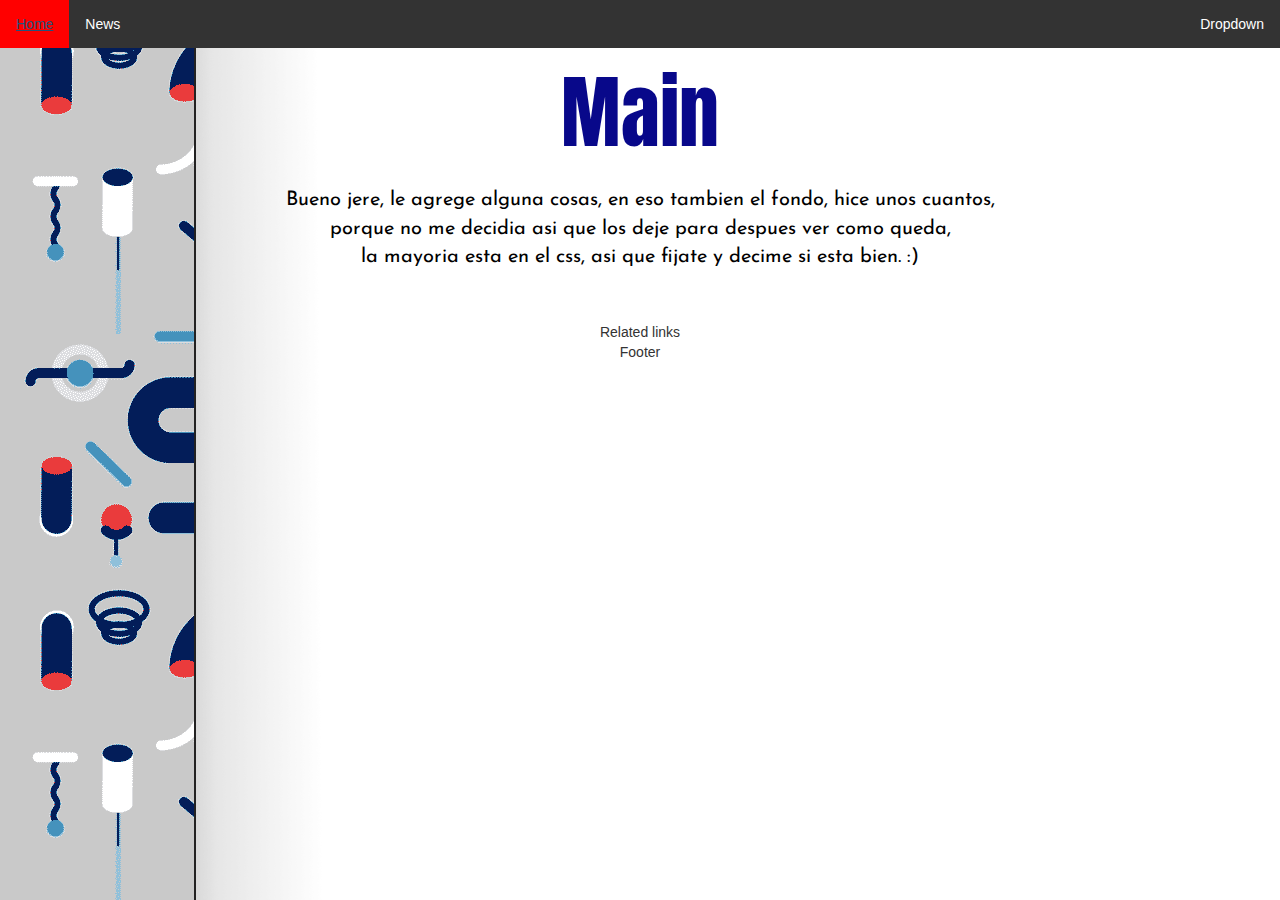
==== index.html @ ead2d5d1 "Add files via upload" ====
<!DOCTYPE html>
	<head>
		<meta charset="UTF-8">
	<!--	<link rel="icon" type="image/png" href="https://andrewlock.net/content/images/2016/10/icon.png">
		Me parece mas lindo poner a tux, pero si queres el planeta np, por algo no lo borre.	-->
		<link rel="icon" type="image/png" href="img/tux.png">
		<link rel="stylesheet" href="https://maxcdn.bootstrapcdn.com/bootstrap/3.3.7/css/bootstrap.min.css">
    <link rel="stylesheet" href="css/style.css">
		<title>	Free Software</title>
	</head>
		<body>
      <header>
        <div class="contenedor">
          <ul>
              <li><a href="#home">Home</a></li>
              <li><a href="#news">News</a></li>
              <li style="float: right;" class="dropdown">
                <a href="javascript:void(0)" class="dropbtn">Dropdown</a>
                <div class="dropdown-content">
                  <a href="#">Link 1</a>
                  <a href="#">Link 2</a>
                  <a href="#">Link 3</a>
                </div>
              </li>
          </ul>
        </div>
      </header>
        <main>
        <h1> Main </h1> <br>
             <p> Bueno jere, le agrege alguna cosas, en eso tambien el fondo,
						  			hice unos cuantos, <br> porque no me decidia asi que los deje para despues ver como queda, <br>
										la mayoria esta en el css, asi que fijate y decime si esta bien. :) </p>
				</main>
				<br> <br>
				<center>
      	<aside>Related links</aside>
				<center>
      	<footer>Footer</footer>
    </body>
</html>
<!-- -->
---- css/style.css ----
@import url("https://fonts.googleapis.com/css?family=Anton");
@import url("https://fonts.googleapis.com/css?family=Josefin+Sans");

ul {
    list-style-type: none;
    margin: 0;
    padding: 0;
    overflow: hidden;
    background-color: #333;
}

li {
    float: left;
}

li a, .dropbtn {
    display: inline-block;
    color: white;
    text-align: center;
    padding: 14px 16px;
    text-decoration: none;
}

li a:hover, .dropdown:hover .dropbtn {
    background-color: red;
}

li.dropdown {
    display: inline-block;
}

.dropdown-content {
    display: none;
    position: absolute;
    background-color: #f9f9f9;
    min-width: 160px;
    box-shadow: 0px 8px 16px 0px rgba(0,0,0,0.2);
    z-index: 1;
}

.dropdown-content a {
    color: black;
    padding: 12px 16px;
    text-decoration: none;
    display: block;
    text-align: left;
}

.dropdown-content {
    right: 0;
}

.dropdown-content a:hover {background-color: #f1f1f1}

.dropdown:hover .dropdown-content {
    display: block;
}

nav {
    position: fixed;
    top: 0;
    left: 0;
    z-index: 100;
}

body {
    /*  border: 4px solid black; */
      background-image:  url("../img/fondos/nose.png"), url("../img/fondos/2.gif");
      background-size: auto;
      background-repeat: repeat;
}

h1 {
  font-family: 'Anton', sans-serif;
  font-size:80px;
  color:#08088A;
  text-align:center;
}

p {
  font-family: 'Josefin Sans', sans-serif;
  font-size:20px;
  color:black;
  text-align:center;
}
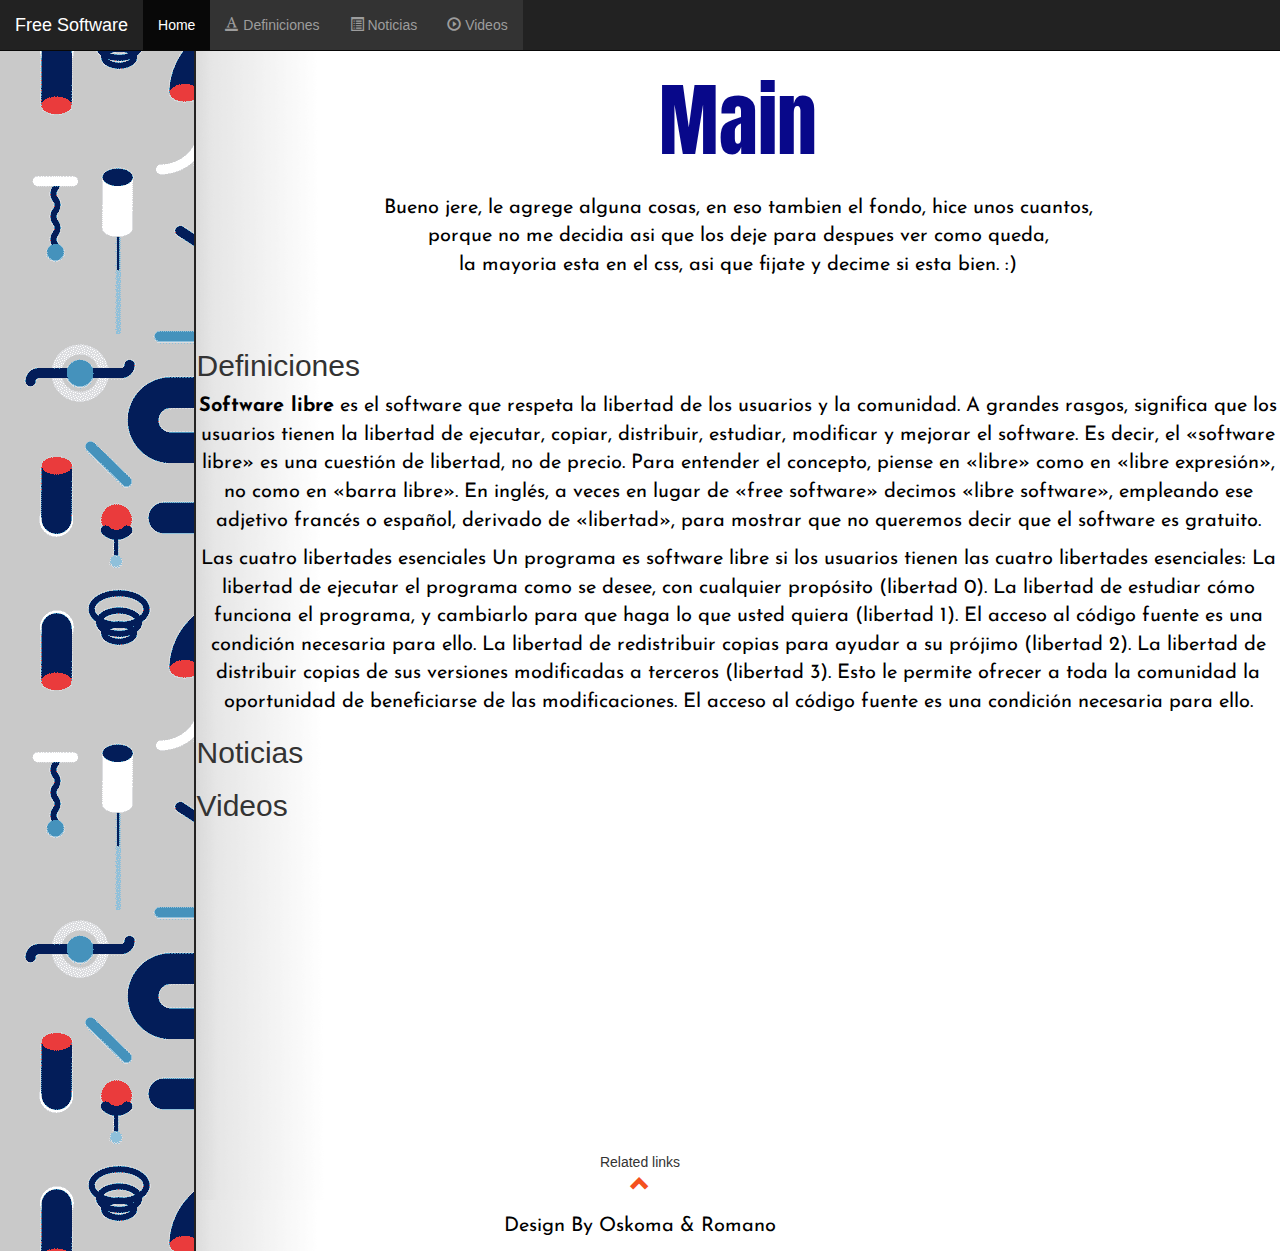
==== commit 78e54bd7: "Navegacion de la pagina,footer, margenes" ====
--- a/index.html
+++ b/index.html
@@ -1,41 +1,63 @@
 <!DOCTYPE html>
 	<head>
 		<meta charset="UTF-8">
-	<!--	<link rel="icon" type="image/png" href="https://andrewlock.net/content/images/2016/10/icon.png">
-		Me parece mas lindo poner a tux, pero si queres el planeta np, por algo no lo borre.	-->
 		<link rel="icon" type="image/png" href="img/tux.png">
 		<link rel="stylesheet" href="https://maxcdn.bootstrapcdn.com/bootstrap/3.3.7/css/bootstrap.min.css">
     <link rel="stylesheet" href="css/style.css">
-		<title>	Free Software</title>
+		<script src="https://ajax.googleapis.com/ajax/libs/jquery/3.3.1/jquery.min.js"></script>
+    <script src="https://maxcdn.bootstrapcdn.com/bootstrap/3.3.7/js/bootstrap.min.js"></script>
+    <title>	Free Software</title>
 	</head>
-		<body>
-      <header>
-        <div class="contenedor">
-          <ul>
-              <li><a href="#home">Home</a></li>
-              <li><a href="#news">News</a></li>
-              <li style="float: right;" class="dropdown">
-                <a href="javascript:void(0)" class="dropbtn">Dropdown</a>
-                <div class="dropdown-content">
-                  <a href="#">Link 1</a>
-                  <a href="#">Link 2</a>
-                  <a href="#">Link 3</a>
-                </div>
-              </li>
-          </ul>
-        </div>
-      </header>
-        <main>
-        <h1> Main </h1> <br>
-             <p> Bueno jere, le agrege alguna cosas, en eso tambien el fondo,
-						  			hice unos cuantos, <br> porque no me decidia asi que los deje para despues ver como queda, <br>
-										la mayoria esta en el css, asi que fijate y decime si esta bien. :) </p>
-				</main>
-				<br> <br>
-				<center>
-      	<aside>Related links</aside>
-				<center>
-      	<footer>Footer</footer>
-    </body>
+        <nav class="navbar navbar-inverse navbar-fixed-top">
+            <div class="container-fluid">
+              <div class="navbar-header">
+                <a class="navbar-brand" href="index.html">Free Software</a>
+              </div>
+              <ul class="nav navbar-nav">
+                <li class="active"><a href="index.html">Home</a></li>
+                <li><a href="#Definiciones"><span class="glyphicon glyphicon-text-color"></span> Definiciones</a></li>
+                <li><a href="#Noticias"><span class="glyphicon glyphicon-list-alt"></span> Noticias</a></li>
+                <li><a href="#Videos"><span class="glyphicon glyphicon-play-circle"></span> Videos</a></li>
+              </ul>
+            </div>
+        </nav>
+        <body data-spy="scroll" data-target=".navbar" data-offset="50">
+            <main class="contenedor">
+            <h1> Main </h1> <br>
+                 <p> Bueno jere, le agrege alguna cosas, en eso tambien el fondo,
+    						  			hice unos cuantos, <br> porque no me decidia asi que los deje para despues ver como queda, <br>
+    										la mayoria esta en el css, asi que fijate y decime si esta bien. :) </p>
+    				</main>
+    				<br> <br>
+            <div id="Definiciones" class="contenedor">
+               <h2> Definiciones </h2>
+               <p><b>Software libre</b> es el software que respeta la libertad de los usuarios y la comunidad. A grandes rasgos, significa que los usuarios tienen la libertad de ejecutar, copiar, distribuir, estudiar, modificar y mejorar el software. Es decir, el «software libre» es una cuestión de libertad, no de precio. Para entender el concepto, piense en «libre» como en «libre expresión», no como en «barra libre». En inglés, a veces en lugar de «free software» decimos «libre software», empleando ese adjetivo francés o español, derivado de «libertad», para mostrar que no queremos decir que el software es gratuito.</p>
+               <p> Las cuatro libertades esenciales
+
+              Un programa es software libre si los usuarios tienen las cuatro libertades esenciales:
+
+                  La libertad de ejecutar el programa como se desee, con cualquier propósito (libertad 0).
+                  La libertad de estudiar cómo funciona el programa, y cambiarlo para que haga lo que usted quiera (libertad 1). El acceso al código fuente es una condición necesaria para ello.
+                  La libertad de redistribuir copias para ayudar a su prójimo (libertad 2).
+                  La libertad de distribuir copias de sus versiones modificadas a terceros (libertad 3). Esto le permite ofrecer a toda la comunidad la oportunidad de beneficiarse de las modificaciones. El acceso al código fuente es una condición necesaria para ello.
+              </p>
+            </div>
+            <div id="Noticias" class="contenedor">
+              <h2>Noticias</h2>
+              <p></p>
+            </div>
+            <div id="Videos" class="contenedor">
+              <h2>Videos</h2>
+               <iframe width="480" height="315" src="https://www.youtube.com/embed/8SdPLG-_wtA?ecver=1" frameborder="0" allow="autoplay; encrypted-media" allowfullscreen></iframe> 
+            </div>
+    				<center>
+          	<aside>Related links</aside>
+    				<center>
+           	<footer class="container-fluid text-center">
+              <a href="index.html" title="To Top">
+                <span class="glyphicon glyphicon-chevron-up"></span>
+              </a>
+              <p>Design By Oskoma & Romano</p>
+            </footer>
+        </body>
 </html>
-<!-- -->
--- a/css/style.css
+++ b/css/style.css
@@ -1,5 +1,20 @@
 @import url("https://fonts.googleapis.com/css?family=Anton");
 @import url("https://fonts.googleapis.com/css?family=Josefin+Sans");
+
+
+footer .glyphicon {
+    font-size: 20px;
+    margin-bottom: 20px;
+    color: #f4511e;
+}
+
+.contenedor {
+  margin-left: 5.2cm; 
+}
+
+main {
+  margin-top: 2cm;
+}
 
 ul {
     list-style-type: none;
@@ -56,13 +71,6 @@
     display: block;
 }
 
-nav {
-    position: fixed;
-    top: 0;
-    left: 0;
-    z-index: 100;
-}
-
 body {
     /*  border: 4px solid black; */
       background-image:  url("../img/fondos/nose.png"), url("../img/fondos/2.gif");
@@ -77,6 +85,8 @@
   text-align:center;
 }
 
+
+
 p {
   font-family: 'Josefin Sans', sans-serif;
   font-size:20px;
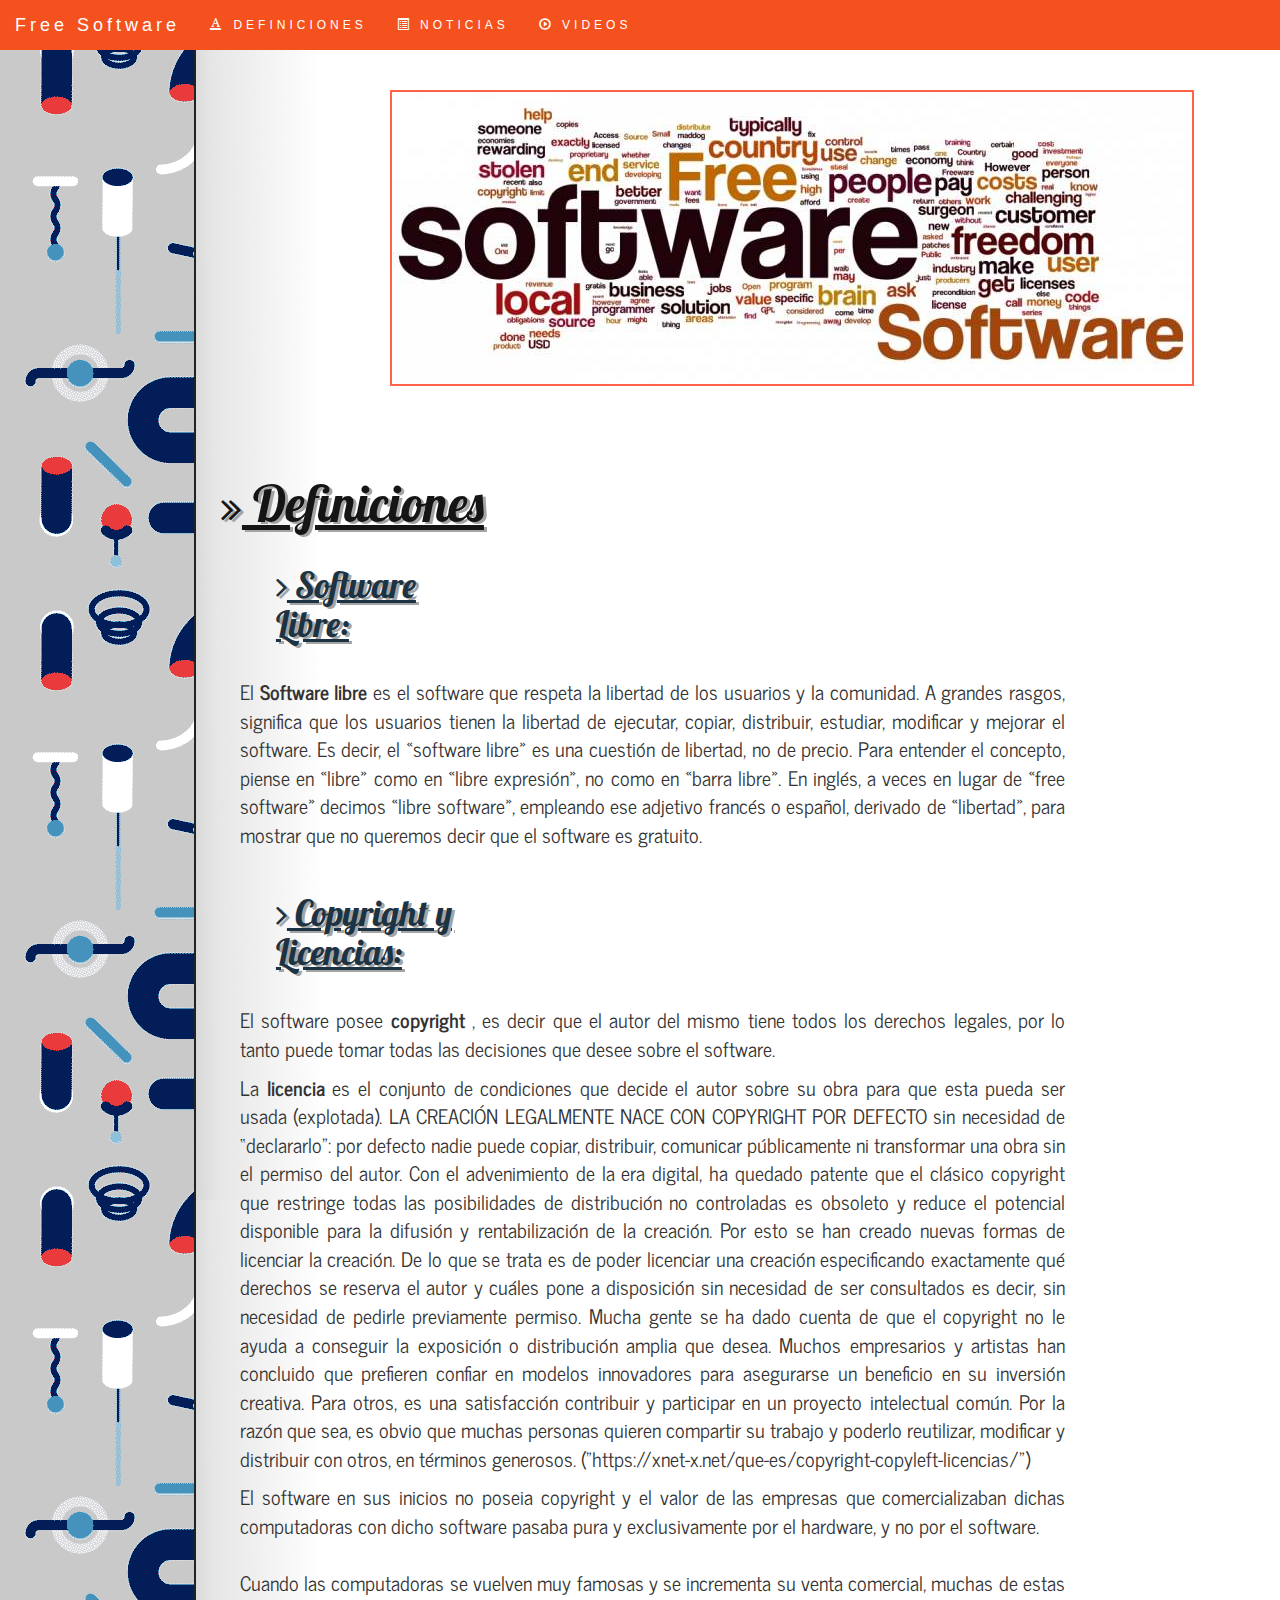
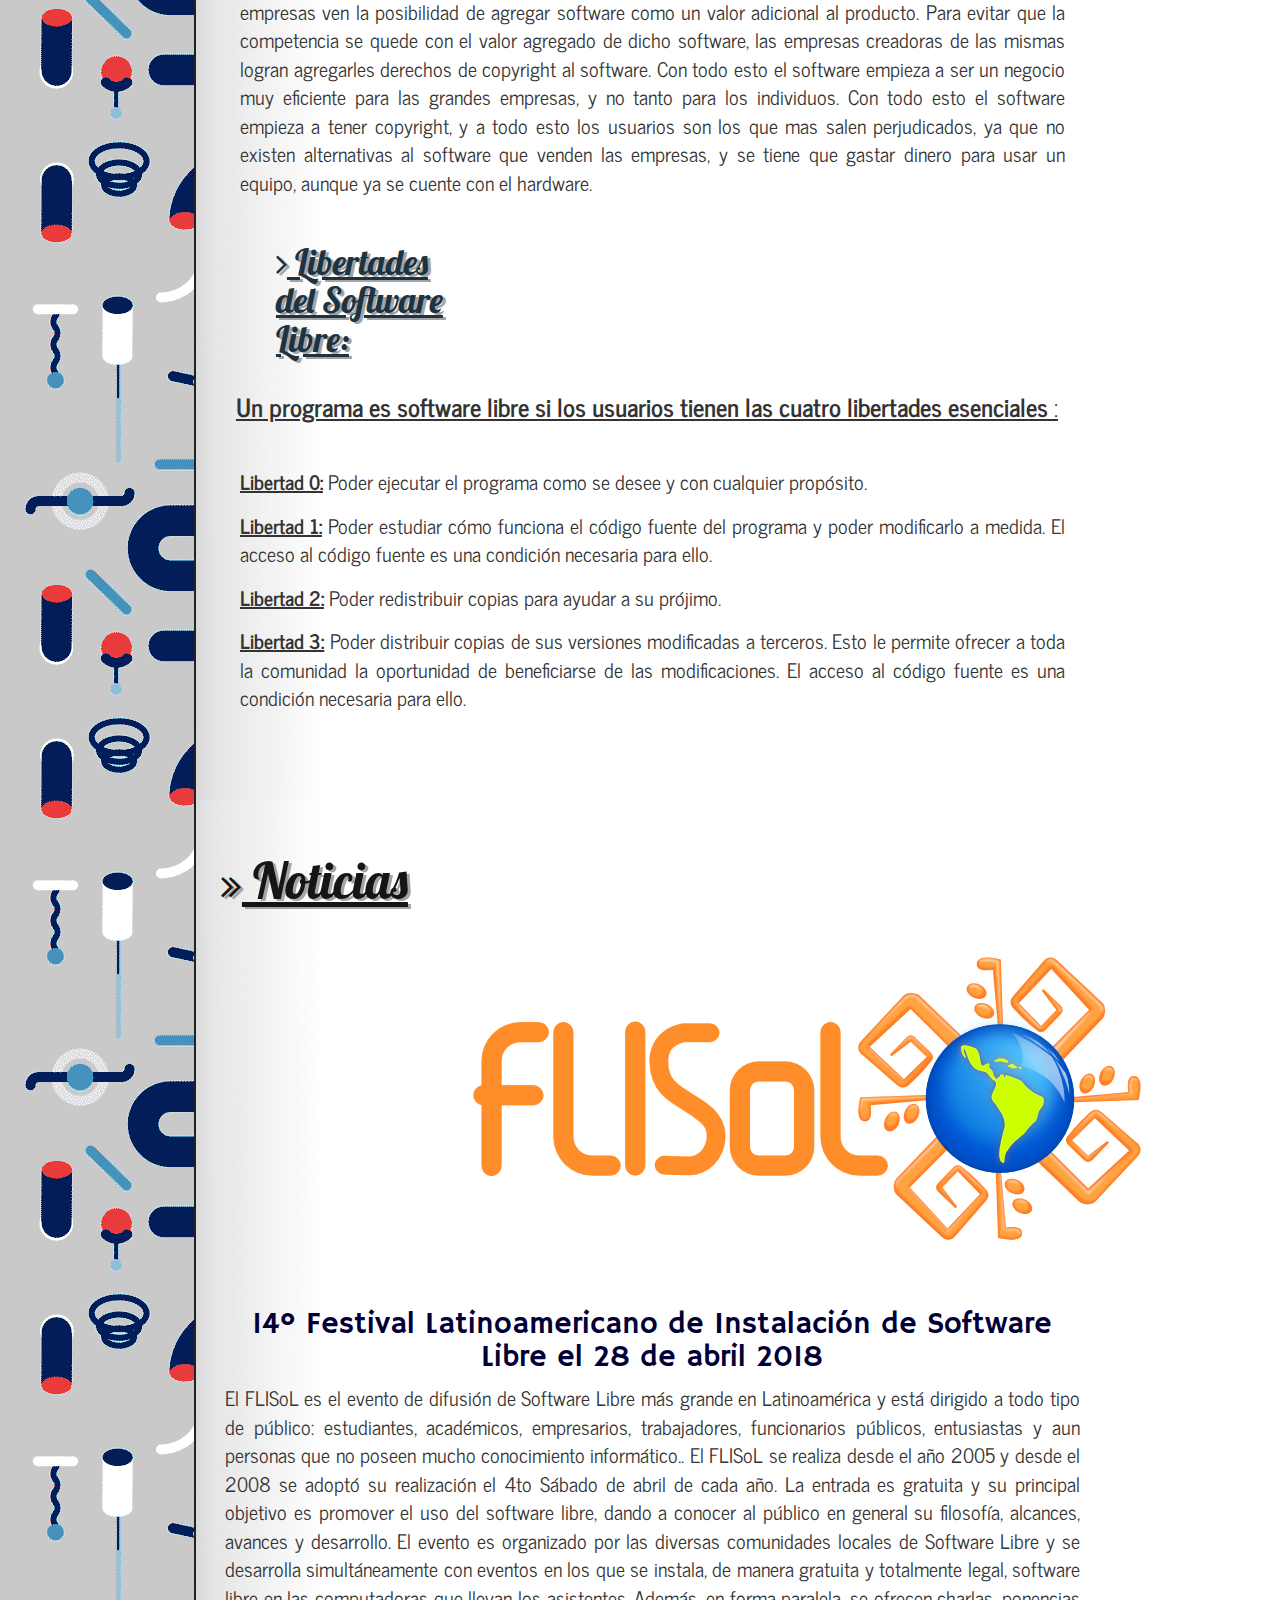
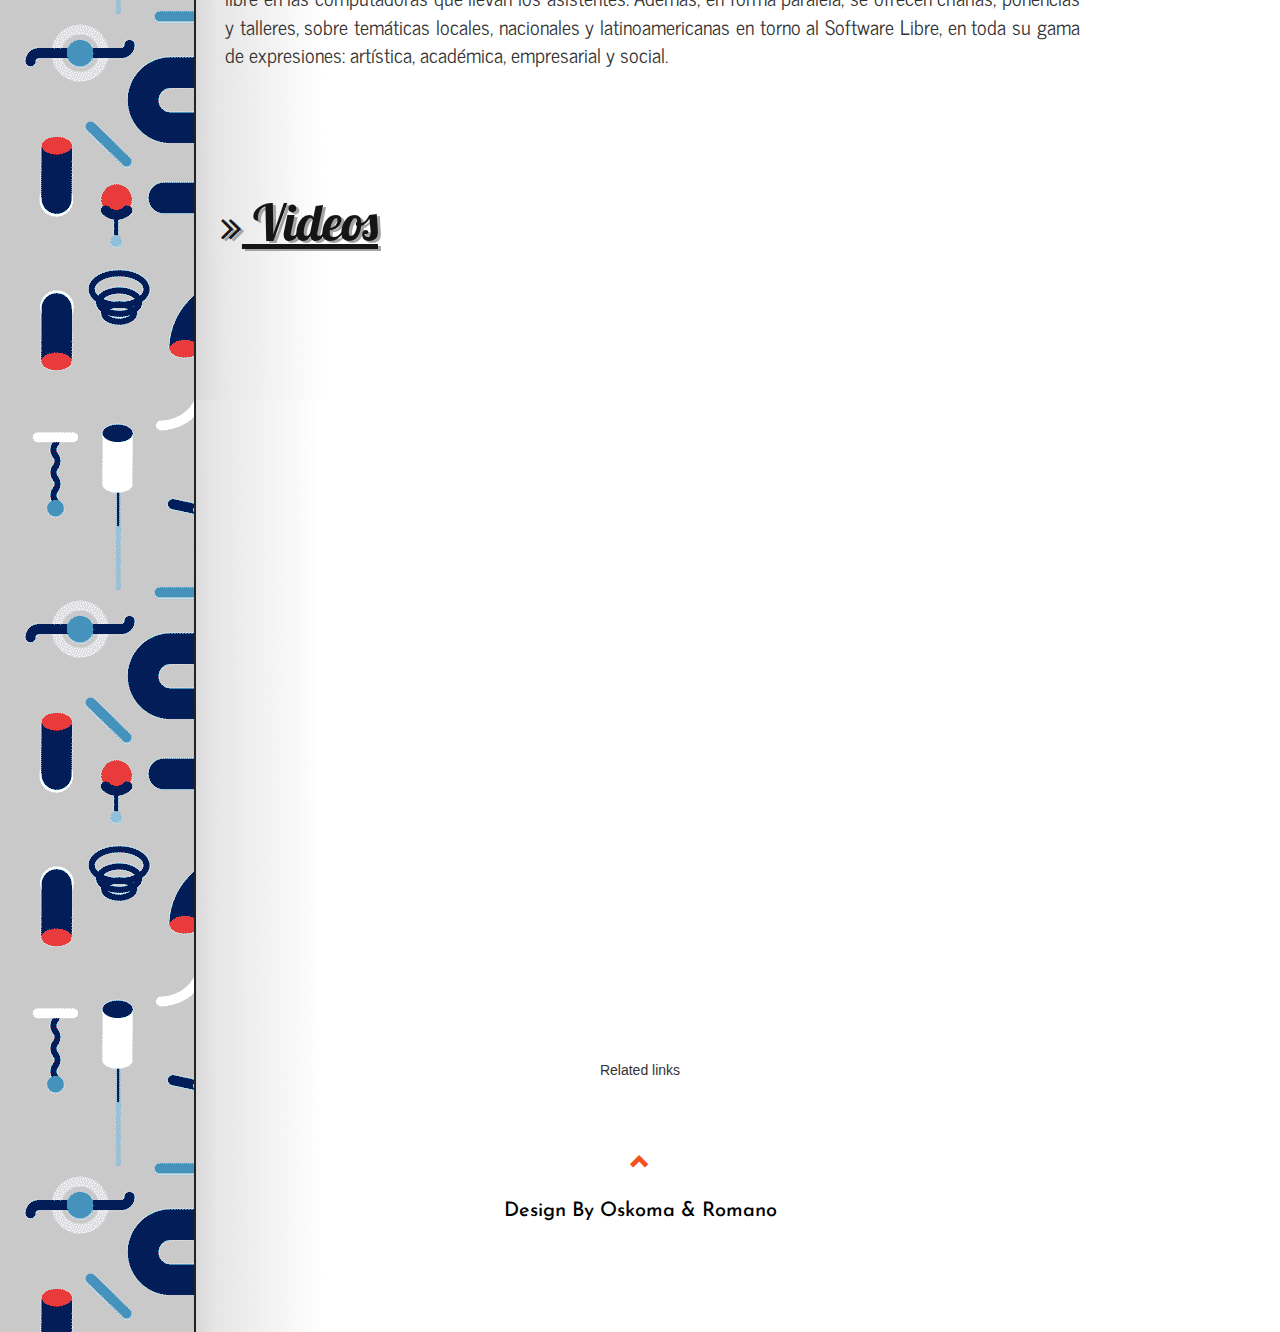
==== commit 934efece: "Add files via upload" ====
--- a/index.html
+++ b/index.html
@@ -1,63 +1,111 @@
 <!DOCTYPE html>
 	<head>
 		<meta charset="UTF-8">
+    <meta name="author" content="Oskoma Belen & Romano Jeremias">
 		<link rel="icon" type="image/png" href="img/tux.png">
 		<link rel="stylesheet" href="https://maxcdn.bootstrapcdn.com/bootstrap/3.3.7/css/bootstrap.min.css">
+		<link rel="stylesheet" href="https://cdnjs.cloudflare.com/ajax/libs/font-awesome/4.7.0/css/font-awesome.min.css">
     <link rel="stylesheet" href="css/style.css">
 		<script src="https://ajax.googleapis.com/ajax/libs/jquery/3.3.1/jquery.min.js"></script>
     <script src="https://maxcdn.bootstrapcdn.com/bootstrap/3.3.7/js/bootstrap.min.js"></script>
     <title>	Free Software</title>
 	</head>
         <nav class="navbar navbar-inverse navbar-fixed-top">
-            <div class="container-fluid">
+            <div>
               <div class="navbar-header">
-                <a class="navbar-brand" href="index.html">Free Software</a>
+                <a class="navbar-brand" href="#home">Free Software</a>
               </div>
               <ul class="nav navbar-nav">
-                <li class="active"><a href="index.html">Home</a></li>
-                <li><a href="#Definiciones"><span class="glyphicon glyphicon-text-color"></span> Definiciones</a></li>
-                <li><a href="#Noticias"><span class="glyphicon glyphicon-list-alt"></span> Noticias</a></li>
-                <li><a href="#Videos"><span class="glyphicon glyphicon-play-circle"></span> Videos</a></li>
+                <li><a href="#Definiciones"><span class="glyphicon glyphicon-text-color"></span> DEFINICIONES</a></li>
+                <li><a href="#Noticias"><span class="glyphicon glyphicon-list-alt"></span> NOTICIAS</a></li>
+                <li><a href="#Videos"><span class="glyphicon glyphicon-play-circle"></span> VIDEOS</a></li>
               </ul>
             </div>
         </nav>
-        <body data-spy="scroll" data-target=".navbar" data-offset="50">
-            <main class="contenedor">
-            <h1> Main </h1> <br>
-                 <p> Bueno jere, le agrege alguna cosas, en eso tambien el fondo,
-    						  			hice unos cuantos, <br> porque no me decidia asi que los deje para despues ver como queda, <br>
-    										la mayoria esta en el css, asi que fijate y decime si esta bien. :) </p>
-    				</main>
+        <body id="home" data-spy="scroll" data-target=".navbar" data-offset="50" class="container-fluid">
+						<br> <br>
+						<img class="contenedor" style="border: 2px solid #ff6347; margin-left: 9cm" src="img/banner.jpg">
     				<br> <br>
-            <div id="Definiciones" class="contenedor">
-               <h2> Definiciones </h2>
-               <p><b>Software libre</b> es el software que respeta la libertad de los usuarios y la comunidad. A grandes rasgos, significa que los usuarios tienen la libertad de ejecutar, copiar, distribuir, estudiar, modificar y mejorar el software. Es decir, el «software libre» es una cuestión de libertad, no de precio. Para entender el concepto, piense en «libre» como en «libre expresión», no como en «barra libre». En inglés, a veces en lugar de «free software» decimos «libre software», empleando ese adjetivo francés o español, derivado de «libertad», para mostrar que no queremos decir que el software es gratuito.</p>
-               <p> Las cuatro libertades esenciales
+            <div id="Definiciones" class="container-fluid contenedor">
+               <h2> <i class="fa fa-angle-double-right" style="font-size:36px"></i> Definiciones  </h2>
+               <div class="panel-body">
+								 <h1> <i class="fa fa-angle-right" style="font-size:32px"> </i> Software Libre: </h1>
+								 <br>
+								 <p> El <b>Software libre</b> es el software que respeta la libertad de los usuarios y la comunidad. A grandes rasgos, significa que los usuarios tienen la libertad de ejecutar, copiar, distribuir, estudiar, modificar y mejorar el software. Es decir, el «software libre» es una cuestión de libertad, no de precio. Para entender el concepto, piense en «libre» como en «libre expresión», no como en «barra libre». En inglés, a veces en lugar de «free software» decimos «libre software», empleando ese adjetivo francés o español, derivado de «libertad», para mostrar que no queremos decir que el software es gratuito.
+								 </p>
+               </div>
+                  <div class="panel-body">
+								 <h1> <i class="fa fa-angle-right" style="font-size:32px"> </i> Copyright y Licencias: </h1>
+										<br>
+										<p>
+											El software posee <b> copyright </b>, es decir que el autor del mismo tiene todos los derechos legales, por lo tanto puede tomar todas las decisiones que desee sobre el software.
+										</p>
+										<p>
+										  La <b>licencia</b> es el conjunto de condiciones que decide el autor sobre su obra para que esta pueda ser usada (explotada).
 
-              Un programa es software libre si los usuarios tienen las cuatro libertades esenciales:
+                      LA CREACIÓN LEGALMENTE NACE CON COPYRIGHT POR DEFECTO sin necesidad de “declararlo”: por defecto nadie puede copiar, distribuir, comunicar públicamente ni transformar una obra sin el permiso del autor.
 
-                  La libertad de ejecutar el programa como se desee, con cualquier propósito (libertad 0).
-                  La libertad de estudiar cómo funciona el programa, y cambiarlo para que haga lo que usted quiera (libertad 1). El acceso al código fuente es una condición necesaria para ello.
-                  La libertad de redistribuir copias para ayudar a su prójimo (libertad 2).
-                  La libertad de distribuir copias de sus versiones modificadas a terceros (libertad 3). Esto le permite ofrecer a toda la comunidad la oportunidad de beneficiarse de las modificaciones. El acceso al código fuente es una condición necesaria para ello.
+                      Con el advenimiento de la era digital, ha quedado patente que el clásico copyright que restringe todas las posibilidades de distribución no controladas es obsoleto y reduce el potencial disponible para la difusión y rentabilización de la creación. Por esto se han creado nuevas formas de licenciar la creación.
+                      De lo que se trata es de poder licenciar una creación especificando exactamente qué derechos se reserva el autor y cuáles pone a disposición sin necesidad de ser consultados es decir, sin necesidad de pedirle previamente permiso.
+
+                      Mucha gente se ha dado cuenta de que el copyright no le ayuda a conseguir la exposición o distribución amplia que desea. Muchos empresarios y artistas han concluido que prefieren confiar en modelos innovadores para asegurarse un beneficio en su inversión creativa.
+
+                      Para otros, es una satisfacción contribuir y participar en un proyecto intelectual común. Por la razón que sea, es obvio que muchas personas quieren compartir su trabajo y poderlo reutilizar, modificar y distribuir con otros, en términos generosos. ("https://xnet-x.net/que-es/copyright-copyleft-licencias/")
+										</p>
+										<p>
+											El software en sus inicios no poseia copyright y el valor de las empresas que comercializaban dichas computadoras con dicho software pasaba pura y exclusivamente por el hardware, y no por el software.
+										<br> <br>
+											Cuando las computadoras se vuelven muy famosas y se incrementa su venta comercial, muchas de estas empresas ven la posibilidad de agregar software como un valor adicional al producto.
+											Para evitar que la competencia se quede con el valor agregado de dicho software, las empresas creadoras de las mismas logran agregarles derechos de copyright al software.
+											Con todo esto el software empieza a ser un negocio muy eficiente para las grandes empresas, y no tanto para los individuos.
+											Con todo esto el software empieza a tener copyright, y a todo esto los usuarios son los que mas salen perjudicados, ya que no existen alternativas al software que venden las empresas, y se tiene que gastar dinero para usar un equipo, aunque ya se cuente con el hardware.
+										</p>
+											</div>
+									<div class="panel-body">
+										<h1> <i class="fa fa-angle-right" style="font-size:32px"> </i> Libertades del Software Libre: </h1>
+	 								 <br>
+											 <h5>
+												 <u> <b> Un programa es software libre si los usuarios tienen las cuatro libertades esenciales</b> :</u> <br><br>
+											 </h5>
+											<ul>
+											  <li><p> <b> <u> Libertad 0:</u></b> Poder ejecutar el programa como se desee y con cualquier propósito. </p> </li>
+											  <li><p> <b> <u> Libertad 1:</u></b> Poder estudiar cómo funciona el código fuente del programa y poder modificarlo a medida. El acceso al código fuente es una condición necesaria para ello. </p> </li>
+											  <li><p> <b> <u> Libertad 2:</u></b> Poder redistribuir copias para ayudar a su prójimo. </p> </li>
+											  <li><p> <b> <u> Libertad 3:</u></b> Poder distribuir copias de sus versiones modificadas a terceros. Esto le permite ofrecer a toda la comunidad la oportunidad de beneficiarse de las modificaciones. El acceso al código fuente es una condición necesaria para ello. </p> </li>
+										 </ul>
+									</div>
+											</div>
+
+            <div id="Noticias" class="container-fluid contenedor">
+              <h2> <i class="fa fa-angle-double-right" style="font-size:36px"> </i> Noticias</h2>
+                <img  style= "margin-left: 5cm" src="img/flisol.jpg">
+								<br> <br>
+                <h3>14º Festival Latinoamericano de Instalación de Software Libre el 28 de abril 2018</h3>
+								<p>
+                El FLISoL es el evento de difusión de Software Libre más grande en Latinoamérica y está dirigido a todo tipo de público: estudiantes, académicos, empresarios, trabajadores, funcionarios públicos, entusiastas y aun personas que no poseen mucho conocimiento informático..
+
+                El FLISoL se realiza desde el año 2005 y desde el 2008 se adoptó su realización el 4to Sábado de abril de cada año. La entrada es gratuita y su principal objetivo es promover el uso del software libre, dando a conocer al público en general su filosofía, alcances, avances y desarrollo.
+
+                El evento es organizado por las diversas comunidades locales de Software Libre y se desarrolla simultáneamente con eventos en los que se instala, de manera gratuita y totalmente legal, software libre en las computadoras que llevan los asistentes. Además, en forma paralela, se ofrecen charlas, ponencias y talleres, sobre temáticas locales, nacionales y latinoamericanas en torno al Software Libre, en toda su gama de expresiones: artística, académica, empresarial y social.
+
               </p>
             </div>
-            <div id="Noticias" class="contenedor">
-              <h2>Noticias</h2>
-              <p></p>
+            <div id="Videos" class="contenedor container-fluid">
+              <h2> <i class="fa fa-angle-double-right" style="font-size:36px"> </i> Videos</h2>
+							<br> <br>
+               <iframe  class="video" src="http://www.youtube.com/embed/hw1rp1Ye2-4?ecver=1" frameborder="0" allow="autoplay; encrypted-media" allowfullscreen></iframe>
+               <iframe class="video" src="https://www.youtube.com/embed/8SdPLG-_wtA?ecver=1" frameborder="0" allow="autoplay; encrypted-media" allowfullscreen></iframe>
             </div>
-            <div id="Videos" class="contenedor">
-              <h2>Videos</h2>
-               <iframe width="480" height="315" src="https://www.youtube.com/embed/8SdPLG-_wtA?ecver=1" frameborder="0" allow="autoplay; encrypted-media" allowfullscreen></iframe> 
-            </div>
+            <br>
     				<center>
           	<aside>Related links</aside>
     				<center>
+            <br>
            	<footer class="container-fluid text-center">
               <a href="index.html" title="To Top">
                 <span class="glyphicon glyphicon-chevron-up"></span>
               </a>
-              <p>Design By Oskoma & Romano</p>
+              <h4>Design By Oskoma & Romano</h4>
             </footer>
         </body>
 </html>
--- a/css/style.css
+++ b/css/style.css
@@ -1,6 +1,8 @@
 @import url("https://fonts.googleapis.com/css?family=Anton");
 @import url("https://fonts.googleapis.com/css?family=Josefin+Sans");
-
+@import url("https://fonts.googleapis.com/css?family=Lobster");
+@import url("https://fonts.googleapis.com/css?family=News+Cycle");
+@import url("https://fonts.googleapis.com/css?family=Hammersmith+One");
 
 footer .glyphicon {
     font-size: 20px;
@@ -8,8 +10,23 @@
     color: #f4511e;
 }
 
+
+.video {
+    border: 10px solid transparent;
+    margin-bottom: 25px;
+    opacity: 0.7;
+    border-radius: 10%;
+    width: 480px;
+    height: 315px;
+
+}
+
 .contenedor {
-  margin-left: 5.2cm; 
+  margin-left: 3.2cm;
+}
+
+.container-fluid{
+  padding: 50px;
 }
 
 main {
@@ -21,55 +38,12 @@
     margin: 0;
     padding: 0;
     overflow: hidden;
-    background-color: #333;
 }
 
 li {
     float: left;
 }
 
-li a, .dropbtn {
-    display: inline-block;
-    color: white;
-    text-align: center;
-    padding: 14px 16px;
-    text-decoration: none;
-}
-
-li a:hover, .dropdown:hover .dropbtn {
-    background-color: red;
-}
-
-li.dropdown {
-    display: inline-block;
-}
-
-.dropdown-content {
-    display: none;
-    position: absolute;
-    background-color: #f9f9f9;
-    min-width: 160px;
-    box-shadow: 0px 8px 16px 0px rgba(0,0,0,0.2);
-    z-index: 1;
-}
-
-.dropdown-content a {
-    color: black;
-    padding: 12px 16px;
-    text-decoration: none;
-    display: block;
-    text-align: left;
-}
-
-.dropdown-content {
-    right: 0;
-}
-
-.dropdown-content a:hover {background-color: #f1f1f1}
-
-.dropdown:hover .dropdown-content {
-    display: block;
-}
 
 body {
     /*  border: 4px solid black; */
@@ -79,17 +53,118 @@
 }
 
 h1 {
-  font-family: 'Anton', sans-serif;
-  font-size:80px;
-  color:#08088A;
-  text-align:center;
+  font-family: 'Lobster', cursive;
+  font-size:35px;
+  color:rgb(28, 51, 68);
+  margin-top: 10px;
+  margin-bottom: 5px;
+  margin-right: 700px;
+  margin-left: 40px;
+  text-align: left;
+  text-decoration: underline;
+  text-shadow: 3px 2px #A4A4A4;
+}
+
+h2 {
+  font-family: 'Lobster', cursive;
+  font-size:50px;
+  color:#151515;
+  text-align:left;
+  text-decoration: underline;
+  text-shadow: 3px 2px #A4A4A4;
+}
+
+h3 {
+  font-family: 'Hammersmith One', sans-serif;
+  color: rgb(0, 0, 55);
+  font-size:30px;
+  margin-top: 10px;
+  margin-bottom: 5px;
+  margin-right: 100px;
+  margin-left: 4px;
+  text-align: center;
+
 }
 
 
-
-p {
+h4 {
   font-family: 'Josefin Sans', sans-serif;
   font-size:20px;
   color:black;
   text-align:center;
 }
+
+h5 {
+  font-family: 'News Cycle', sans-serif;
+  font-size:25px;
+  text-align:left;
+
+}
+
+
+p {
+  font-family: 'News Cycle', sans-serif;
+  font-size:20px;
+  margin-top: 10px;
+  margin-bottom: 5px;
+  margin-right: 100px;
+  margin-left: 4px;
+  text-align:justify;
+}
+
+
+.navbar {
+    margin-bottom: 0;
+    background-color: #f4511e;
+    z-index: 9999;
+    border: 0;
+    font-size: 12px !important;
+    line-height: 1.42857143 !important;
+    letter-spacing: 4px;
+    border-radius: 0;
+}
+
+.navbar li a, .navbar .navbar-brand {
+    color: #fff !important;
+}
+
+.navbar-nav li a:hover, .navbar-nav li.active a {
+    color: #f4511e !important;
+    background-color: #fff !important;
+}
+
+.navbar-default .navbar-toggle {
+    border-color: transparent;
+    color: #fff !important;
+}
+
+.center {
+    margin: auto;
+    width: 40%;
+    padding: 15px;
+}
+
+/*
+
+    .sidenav {
+      background-color: #f1f1f1;
+      height: 100%;
+    }
+
+
+    footer {
+      background-color: #555;
+      color: white;
+      padding: 5px;
+    }
+
+
+    @media screen and (max-width: 767px) {
+      .sidenav {
+        height: auto;
+        padding: 15px;
+      }
+      .row.content {height: auto;}
+    }
+
+*/
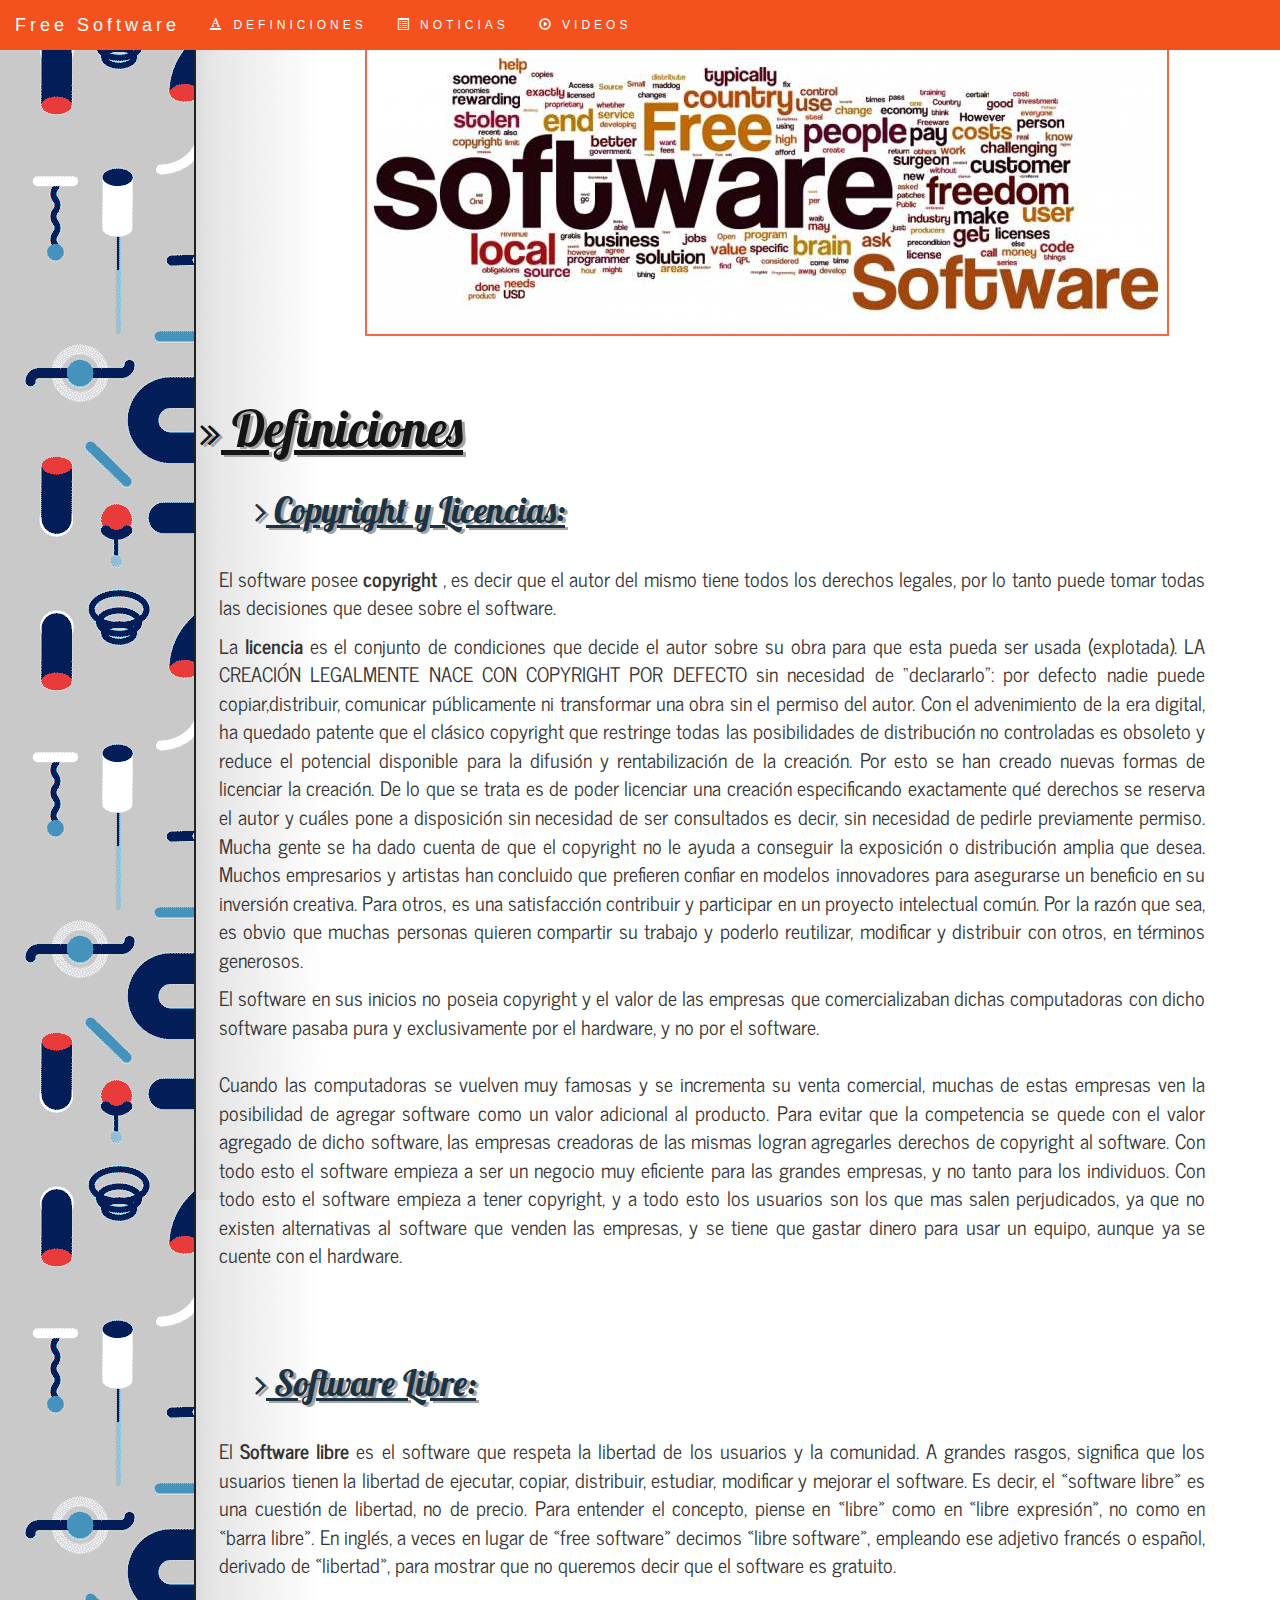
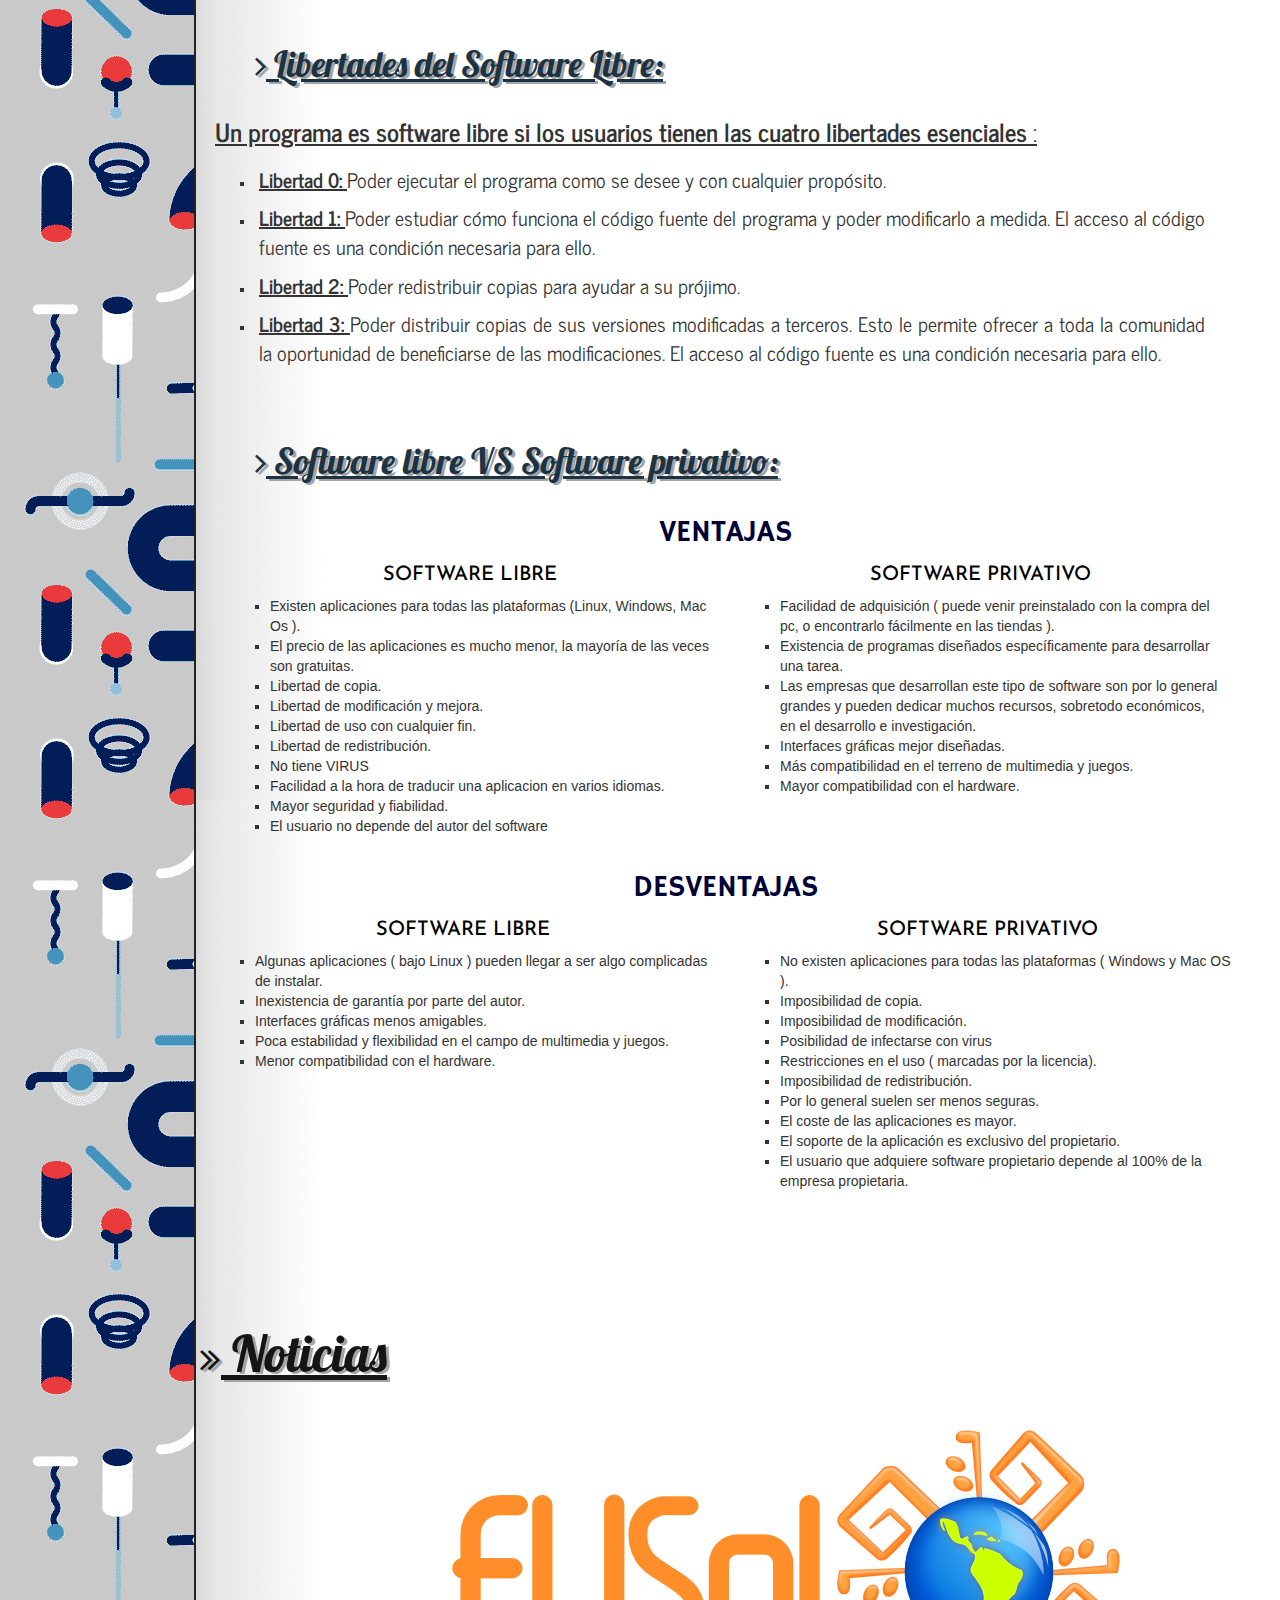
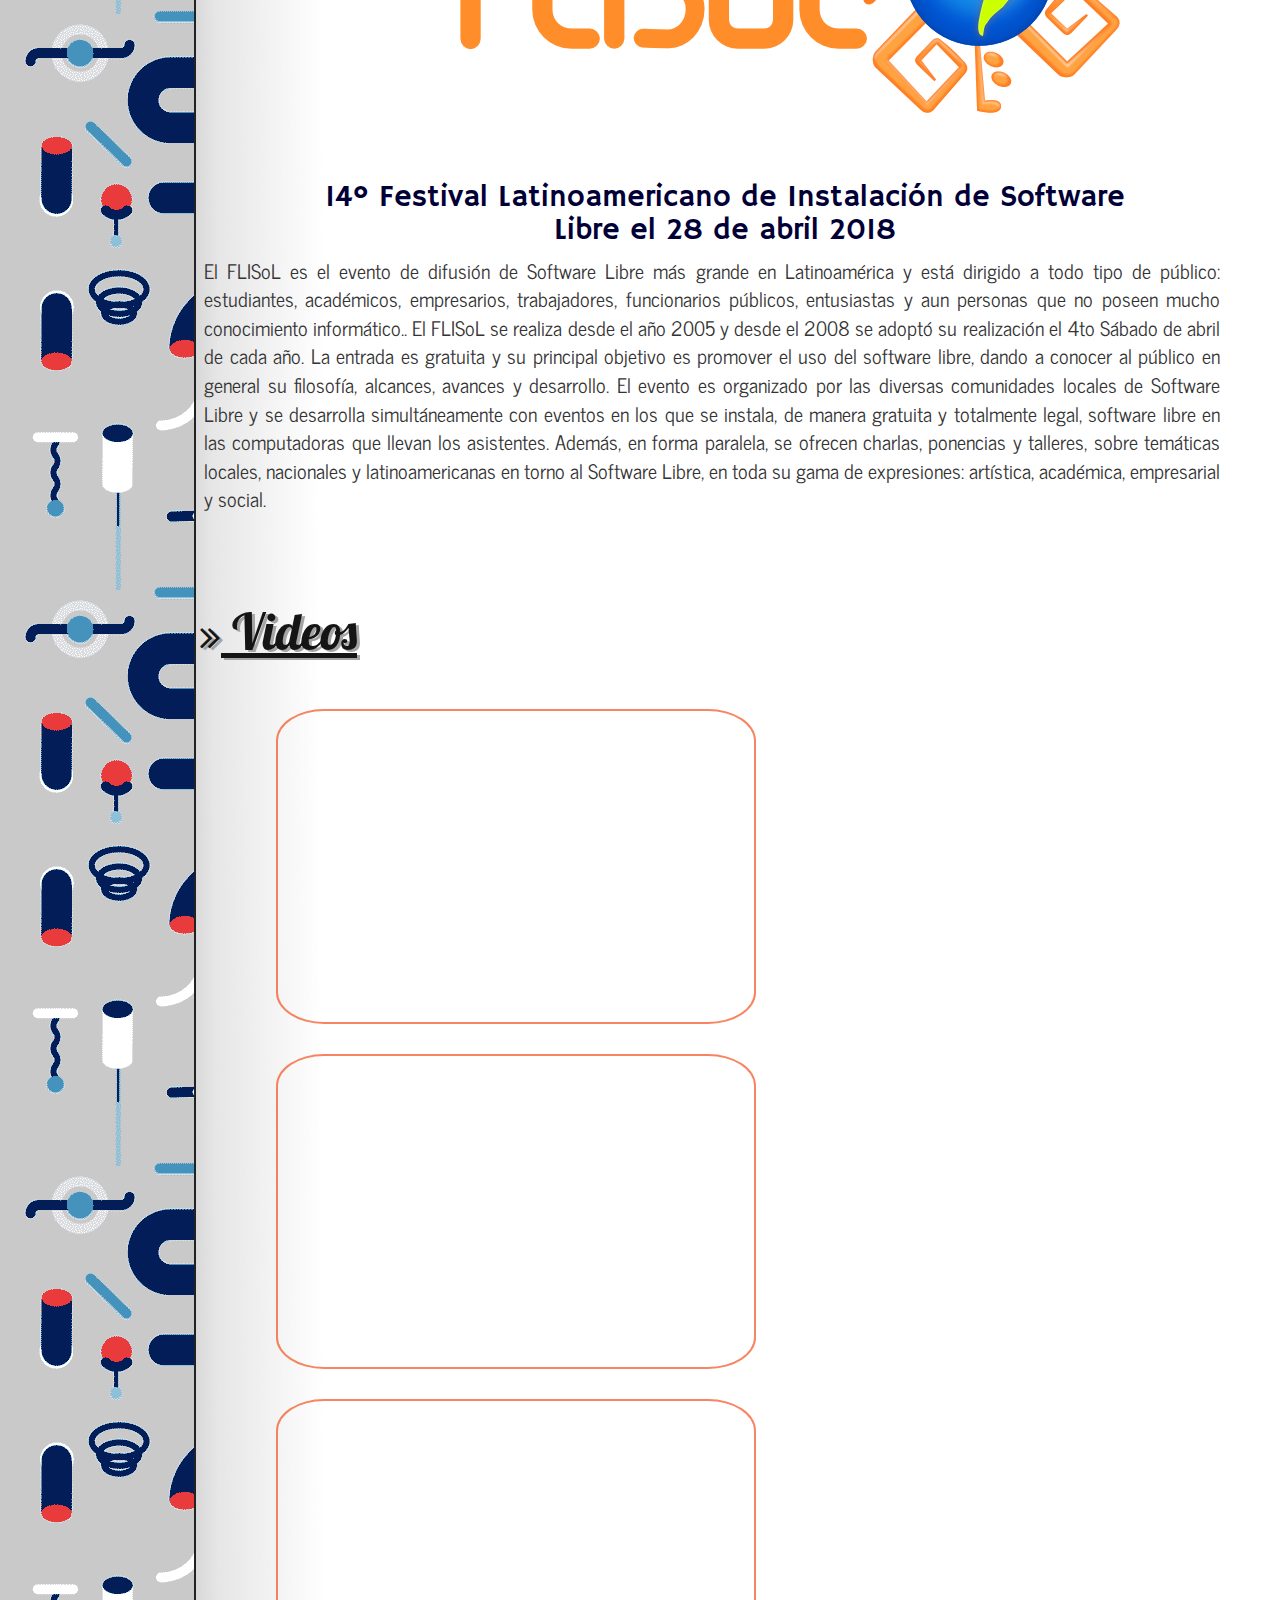
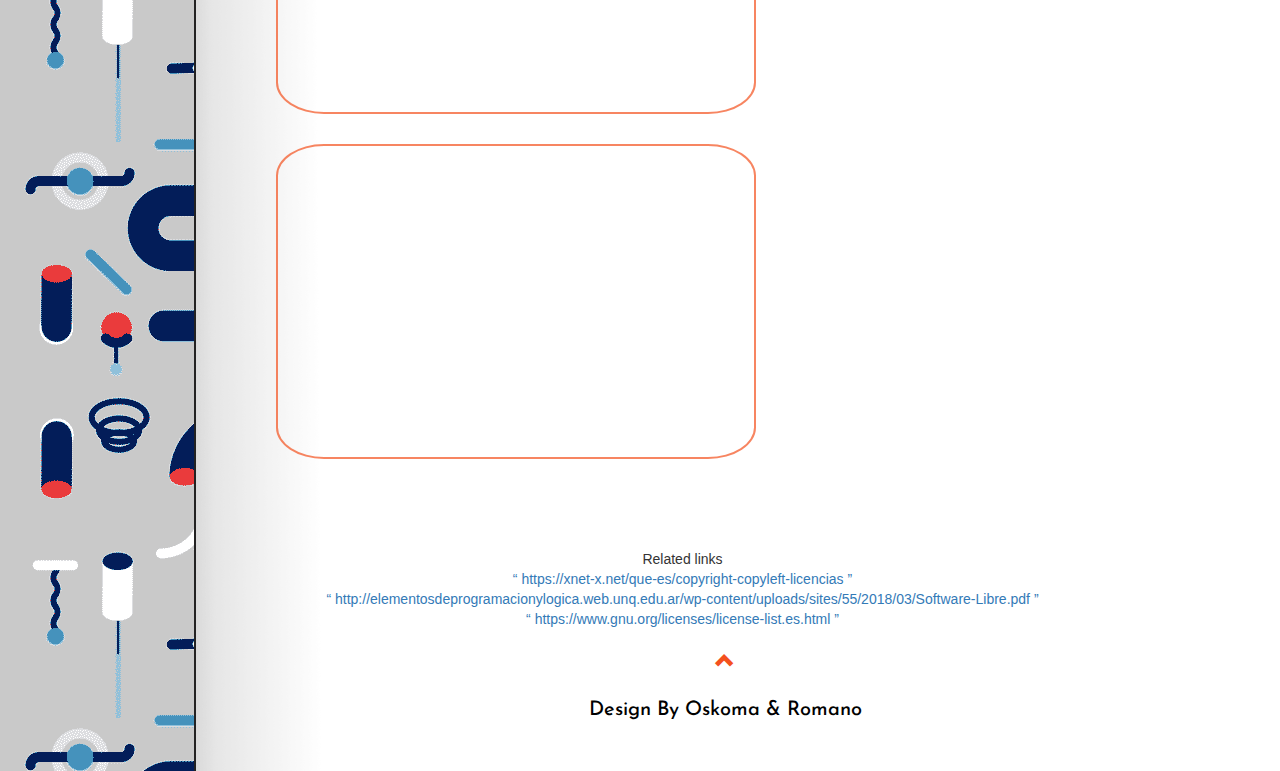
==== commit 125e2cc2: "Scrollspy OK, Css y nueva info" ====
--- a/index.html
+++ b/index.html
@@ -1,111 +1,415 @@
 <!DOCTYPE html>
-	<head>
-		<meta charset="UTF-8">
-    <meta name="author" content="Oskoma Belen & Romano Jeremias">
-		<link rel="icon" type="image/png" href="img/tux.png">
-		<link rel="stylesheet" href="https://maxcdn.bootstrapcdn.com/bootstrap/3.3.7/css/bootstrap.min.css">
-		<link rel="stylesheet" href="https://cdnjs.cloudflare.com/ajax/libs/font-awesome/4.7.0/css/font-awesome.min.css">
-    <link rel="stylesheet" href="css/style.css">
-		<script src="https://ajax.googleapis.com/ajax/libs/jquery/3.3.1/jquery.min.js"></script>
-    <script src="https://maxcdn.bootstrapcdn.com/bootstrap/3.3.7/js/bootstrap.min.js"></script>
-    <title>	Free Software</title>
-	</head>
-        <nav class="navbar navbar-inverse navbar-fixed-top">
-            <div>
-              <div class="navbar-header">
-                <a class="navbar-brand" href="#home">Free Software</a>
-              </div>
-              <ul class="nav navbar-nav">
-                <li><a href="#Definiciones"><span class="glyphicon glyphicon-text-color"></span> DEFINICIONES</a></li>
-                <li><a href="#Noticias"><span class="glyphicon glyphicon-list-alt"></span> NOTICIAS</a></li>
-                <li><a href="#Videos"><span class="glyphicon glyphicon-play-circle"></span> VIDEOS</a></li>
-              </ul>
-            </div>
-        </nav>
-        <body id="home" data-spy="scroll" data-target=".navbar" data-offset="50" class="container-fluid">
-						<br> <br>
-						<img class="contenedor" style="border: 2px solid #ff6347; margin-left: 9cm" src="img/banner.jpg">
-    				<br> <br>
-            <div id="Definiciones" class="container-fluid contenedor">
-               <h2> <i class="fa fa-angle-double-right" style="font-size:36px"></i> Definiciones  </h2>
-               <div class="panel-body">
-								 <h1> <i class="fa fa-angle-right" style="font-size:32px"> </i> Software Libre: </h1>
-								 <br>
-								 <p> El <b>Software libre</b> es el software que respeta la libertad de los usuarios y la comunidad. A grandes rasgos, significa que los usuarios tienen la libertad de ejecutar, copiar, distribuir, estudiar, modificar y mejorar el software. Es decir, el «software libre» es una cuestión de libertad, no de precio. Para entender el concepto, piense en «libre» como en «libre expresión», no como en «barra libre». En inglés, a veces en lugar de «free software» decimos «libre software», empleando ese adjetivo francés o español, derivado de «libertad», para mostrar que no queremos decir que el software es gratuito.
-								 </p>
-               </div>
-                  <div class="panel-body">
-								 <h1> <i class="fa fa-angle-right" style="font-size:32px"> </i> Copyright y Licencias: </h1>
-										<br>
-										<p>
-											El software posee <b> copyright </b>, es decir que el autor del mismo tiene todos los derechos legales, por lo tanto puede tomar todas las decisiones que desee sobre el software.
-										</p>
-										<p>
-										  La <b>licencia</b> es el conjunto de condiciones que decide el autor sobre su obra para que esta pueda ser usada (explotada).
+<head>
+    <meta charset="utf-8">
+        <meta content="Software, Free Software,Copyright" name="keywords">
+            <meta content="Oskoma Belen & Romano Jeremias" name="author">
+                <meta content="Free Software" name="title">
+                    <meta content="width=device-width, initial-scale=1.0" name="viewport">
+                        <link href="img/tux.png" rel="icon" type="image/png">
+                            <link href="https://maxcdn.bootstrapcdn.com/bootstrap/3.3.7/css/bootstrap.min.css" rel="stylesheet">
+                                <link href="https://cdnjs.cloudflare.com/ajax/libs/font-awesome/4.7.0/css/font-awesome.min.css" rel="stylesheet">
+                                    <link href="css/style.css" rel="stylesheet">
+                                        <script src="https://ajax.googleapis.com/ajax/libs/jquery/3.3.1/jquery.min.js">
+                                        </script>
+                                        <script src="https://maxcdn.bootstrapcdn.com/bootstrap/3.3.7/js/bootstrap.min.js">
+                                        </script>
+                                        <title>
+                                            Free Software
+                                        </title>
+                                    </link>
+                                </link>
+                            </link>
+                        </link>
+                    </meta>
+                </meta>
+            </meta>
+        </meta>
+    </meta>
+</head>
+<nav class="navbar navbar-inverse navbar-fixed-top">
+    <div>
+        <div class="navbar-header">
+            <a class="navbar-brand" href="#home">
+                Free Software
+            </a>
+        </div>
+        <ul class="nav navbar-nav">
+            <li>
+                <a href="#Definiciones">
+                    <span class="glyphicon glyphicon-text-color">
+                    </span>
+                    DEFINICIONES
+                </a>
+            </li>
+            <li>
+                <a href="#Noticias">
+                    <span class="glyphicon glyphicon-list-alt">
+                    </span>
+                    NOTICIAS
+                </a>
+            </li>
+            <li>
+                <a href="#Videos">
+                    <span class="glyphicon glyphicon-play-circle">
+                    </span>
+                    VIDEOS
+                </a>
+            </li>
+        </ul>
+    </div>
+</nav>
+<body class="container-fluid" data-offset="50" data-spy="scroll" data-target=".navbar" id="home">
+    <br>
+        <br>
+            <img class="contenedor banner" src="img/banner.jpg">
+                <br>
+                    <br>
+                        <div class="container-fluid contenedor" id="Definiciones">
+                            <h2>
+                                <i class="fa fa-angle-double-right" style="font-size:36px">
+                                </i>
+                                Definiciones
+                            </h2>
+                            <div class="panel-body">
+                                <h1>
+                                    <i class="fa fa-angle-right" style="font-size:32px">
+                                    </i>
+                                    Copyright y Licencias:
+                                </h1>
+                                <br>
+                                    <p>
+                                        El software posee
+                                        <b>
+                                            copyright
+                                        </b>
+                                        , es decir que el autor del mismo tiene todos los derechos legales, por lo tanto puede tomar todas las decisiones que desee sobre el software.
+                                    </p>
+                                    <p>
+                                        La
+                                        <b>
+                                            licencia
+                                        </b>
+                                        es el conjunto de condiciones que decide el autor sobre su obra para que esta pueda ser usada (explotada).
 
-                      LA CREACIÓN LEGALMENTE NACE CON COPYRIGHT POR DEFECTO sin necesidad de “declararlo”: por defecto nadie puede copiar, distribuir, comunicar públicamente ni transformar una obra sin el permiso del autor.
+                                        LA CREACIÓN LEGALMENTE NACE CON COPYRIGHT POR DEFECTO sin necesidad de “declararlo”: por defecto nadie puede copiar,distribuir, comunicar públicamente ni transformar una obra sin el permiso del autor.
 
-                      Con el advenimiento de la era digital, ha quedado patente que el clásico copyright que restringe todas las posibilidades de distribución no controladas es obsoleto y reduce el potencial disponible para la difusión y rentabilización de la creación. Por esto se han creado nuevas formas de licenciar la creación.
-                      De lo que se trata es de poder licenciar una creación especificando exactamente qué derechos se reserva el autor y cuáles pone a disposición sin necesidad de ser consultados es decir, sin necesidad de pedirle previamente permiso.
+                                        Con el advenimiento de la era digital, ha quedado patente que el clásico copyright que restringe todas las posibilidades de distribución no controladas es obsoleto y reduce el potencial disponible para la difusión y rentabilización de la creación. Por esto se han creado nuevas formas de licenciar la creación.
+                                        De lo que se trata es de poder licenciar una creación especificando exactamente qué derechos se reserva el autor y cuáles pone a disposición sin necesidad de ser consultados es decir, sin necesidad de pedirle previamente permiso.
 
-                      Mucha gente se ha dado cuenta de que el copyright no le ayuda a conseguir la exposición o distribución amplia que desea. Muchos empresarios y artistas han concluido que prefieren confiar en modelos innovadores para asegurarse un beneficio en su inversión creativa.
+                                        Mucha gente se ha dado cuenta de que el copyright no le ayuda a conseguir la exposición o distribución amplia que desea. Muchos empresarios y artistas han concluido que prefieren confiar en modelos innovadores para asegurarse un beneficio en su inversión creativa.
 
-                      Para otros, es una satisfacción contribuir y participar en un proyecto intelectual común. Por la razón que sea, es obvio que muchas personas quieren compartir su trabajo y poderlo reutilizar, modificar y distribuir con otros, en términos generosos. ("https://xnet-x.net/que-es/copyright-copyleft-licencias/")
-										</p>
-										<p>
-											El software en sus inicios no poseia copyright y el valor de las empresas que comercializaban dichas computadoras con dicho software pasaba pura y exclusivamente por el hardware, y no por el software.
-										<br> <br>
-											Cuando las computadoras se vuelven muy famosas y se incrementa su venta comercial, muchas de estas empresas ven la posibilidad de agregar software como un valor adicional al producto.
-											Para evitar que la competencia se quede con el valor agregado de dicho software, las empresas creadoras de las mismas logran agregarles derechos de copyright al software.
-											Con todo esto el software empieza a ser un negocio muy eficiente para las grandes empresas, y no tanto para los individuos.
-											Con todo esto el software empieza a tener copyright, y a todo esto los usuarios son los que mas salen perjudicados, ya que no existen alternativas al software que venden las empresas, y se tiene que gastar dinero para usar un equipo, aunque ya se cuente con el hardware.
-										</p>
-											</div>
-									<div class="panel-body">
-										<h1> <i class="fa fa-angle-right" style="font-size:32px"> </i> Libertades del Software Libre: </h1>
-	 								 <br>
-											 <h5>
-												 <u> <b> Un programa es software libre si los usuarios tienen las cuatro libertades esenciales</b> :</u> <br><br>
-											 </h5>
-											<ul>
-											  <li><p> <b> <u> Libertad 0:</u></b> Poder ejecutar el programa como se desee y con cualquier propósito. </p> </li>
-											  <li><p> <b> <u> Libertad 1:</u></b> Poder estudiar cómo funciona el código fuente del programa y poder modificarlo a medida. El acceso al código fuente es una condición necesaria para ello. </p> </li>
-											  <li><p> <b> <u> Libertad 2:</u></b> Poder redistribuir copias para ayudar a su prójimo. </p> </li>
-											  <li><p> <b> <u> Libertad 3:</u></b> Poder distribuir copias de sus versiones modificadas a terceros. Esto le permite ofrecer a toda la comunidad la oportunidad de beneficiarse de las modificaciones. El acceso al código fuente es una condición necesaria para ello. </p> </li>
-										 </ul>
-									</div>
-											</div>
-
-            <div id="Noticias" class="container-fluid contenedor">
-              <h2> <i class="fa fa-angle-double-right" style="font-size:36px"> </i> Noticias</h2>
-                <img  style= "margin-left: 5cm" src="img/flisol.jpg">
-								<br> <br>
-                <h3>14º Festival Latinoamericano de Instalación de Software Libre el 28 de abril 2018</h3>
-								<p>
-                El FLISoL es el evento de difusión de Software Libre más grande en Latinoamérica y está dirigido a todo tipo de público: estudiantes, académicos, empresarios, trabajadores, funcionarios públicos, entusiastas y aun personas que no poseen mucho conocimiento informático..
+                                        Para otros, es una satisfacción contribuir y participar en un proyecto intelectual común. Por la razón que sea, es obvio que muchas personas quieren compartir su trabajo y poderlo reutilizar, modificar y distribuir con otros, en términos generosos.
+                                    </p>
+                                    <p>
+                                        El software en sus inicios no poseia copyright y el valor de las empresas que comercializaban dichas computadoras con dicho software pasaba pura y exclusivamente por el hardware, y no por el software.
+                                        <br>
+                                            <br>
+                                                Cuando las computadoras se vuelven muy famosas y se incrementa su venta comercial, muchas de estas empresas ven la posibilidad de agregar software como un valor adicional al producto.
+                                                Para evitar que la competencia se quede con el valor agregado de dicho software, las empresas creadoras de las mismas logran agregarles derechos de copyright al software.
+                                                Con todo esto el software empieza a ser un negocio muy eficiente para las grandes empresas, y no tanto para los individuos.
+                                                Con todo esto el software empieza a tener copyright, y a todo esto los usuarios son los que mas salen perjudicados, ya que no existen alternativas al software que venden las empresas, y se tiene que gastar dinero para usar un equipo, aunque ya se cuente con el hardware.
+                                            </br>
+                                        </br>
+                                    </p>
+                                </br>
+                            </div>
+                            <div class="panel-body">
+                                <h1>
+                                    <i class="fa fa-angle-right" style="font-size:32px ">
+                                    </i>
+                                    Software Libre:
+                                </h1>
+                                <br>
+                                    <p>
+                                        El
+                                        <b>
+                                            Software libre
+                                        </b>
+                                        es el software que respeta la libertad de los usuarios y la comunidad. A grandes rasgos, significa que los usuarios tienen la libertad de ejecutar, copiar, distribuir, estudiar, modificar y mejorar el software. Es decir, el «software libre» es una cuestión de libertad, no de precio. Para entender el concepto, piense en «libre» como en «libre expresión», no como en «barra libre». En inglés, a veces en lugar de «free software» decimos «libre software», empleando ese adjetivo francés o español, derivado de «libertad», para mostrar que no queremos decir que el software es gratuito.
+                                    </p>
+                                </br>
+                            </div>
+                            <div class="panel-body">
+                                <h1>
+                                    <i class="fa fa-angle-right" style="font-size:32px">
+                                    </i>
+                                    Libertades del Software Libre:
+                                </h1>
+                                <br>
+                                    <h5>
+                                        <u>
+                                            <b>
+                                                Un programa es software libre si los usuarios tienen las cuatro libertades esenciales
+                                            </b>
+                                            :
+                                        </u>
+                                    </h5>
+                                    <ul>
+                                        <li>
+                                            <p>
+                                                <b>
+                                                    <u>
+                                                        Libertad 0:
+                                                    </u>
+                                                </b>
+                                                Poder ejecutar el programa como se desee y con cualquier propósito.
+                                            </p>
+                                        </li>
+                                        <li>
+                                            <p>
+                                                <b>
+                                                    <u>
+                                                        Libertad 1:
+                                                    </u>
+                                                </b>
+                                                Poder estudiar cómo funciona el código fuente del programa y poder modificarlo a medida. El acceso al código fuente es una condición necesaria para ello.
+                                            </p>
+                                        </li>
+                                        <li>
+                                            <p>
+                                                <b>
+                                                    <u>
+                                                        Libertad 2:
+                                                    </u>
+                                                </b>
+                                                Poder redistribuir copias para ayudar a su prójimo.
+                                            </p>
+                                        </li>
+                                        <li>
+                                            <p>
+                                                <b>
+                                                    <u>
+                                                        Libertad 3:
+                                                    </u>
+                                                </b>
+                                                Poder distribuir copias de sus versiones modificadas a terceros. Esto le permite ofrecer a toda la comunidad la oportunidad de beneficiarse de las modificaciones. El acceso al código fuente es una condición necesaria para ello.
+                                            </p>
+                                        </li>
+                                    </ul>
+                                </br>
+                            </div>
+                            <div class="panel-body">
+                                <h1>
+                                    <i class="fa fa-angle-right" style="font-size:32px">
+                                    </i>
+                                    Software libre VS Software privativo:
+                                </h1>
+                                <br>
+                                    <h3>
+                                        VENTAJAS
+                                    </h3>
+                                    <div class="col-sm-6">
+                                        <h4>
+                                            SOFTWARE LIBRE
+                                        </h4>
+                                        <ul>
+                                            <li>
+                                                Existen aplicaciones para todas las plataformas (Linux, Windows, Mac Os ).
+                                            </li>
+                                            <li>
+                                                El precio de las aplicaciones  es mucho menor, la mayoría de las veces  son gratuitas.
+                                            </li>
+                                            <li>
+                                                Libertad de copia.
+                                            </li>
+                                            <li>
+                                                Libertad de modificación y mejora.
+                                            </li>
+                                            <li>
+                                                Libertad de uso con cualquier fin.
+                                            </li>
+                                            <li>
+                                                Libertad de redistribución.
+                                            </li>
+                                            <li>
+                                                No tiene VIRUS
+                                            </li>
+                                            <li>
+                                                Facilidad a la hora de traducir una aplicacion en varios idiomas.
+                                            </li>
+                                            <li>
+                                                Mayor seguridad y fiabilidad.
+                                            </li>
+                                            <li>
+                                                El usuario no depende del autor del software
+                                            </li>
+                                        </ul>
+                                    </div>
+                                    <div class="col-sm-6">
+                                        <h4>
+                                            SOFTWARE PRIVATIVO
+                                        </h4>
+                                        <ul>
+                                            <li>
+                                                Facilidad de adquisición ( puede venir preinstalado con la compra del pc, o encontrarlo fácilmente en las tiendas ).
+                                            </li>
+                                            <li>
+                                                Existencia de programas diseñados  específicamente para desarrollar una tarea.
+                                            </li>
+                                            <li>
+                                                Las empresas  que desarrollan este tipo de software son por lo general grandes y pueden dedicar muchos recursos, sobretodo económicos, en el desarrollo e investigación.
+                                            </li>
+                                            <li>
+                                                Interfaces gráficas mejor diseñadas.
+                                            </li>
+                                            <li>
+                                                Más  compatibilidad en el terreno de multimedia y juegos.
+                                            </li>
+                                            <li>
+                                                Mayor compatibilidad con el hardware.
+                                            </li>
+                                        </ul>
+                                    </div>
+                                </br>
+                            </div>
+                            <h3>
+                                DESVENTAJAS
+                            </h3>
+                            <div class="col-sm-6">
+                                <h4>
+                                    SOFTWARE LIBRE
+                                </h4>
+                                <ul>
+                                    <li>
+                                        Algunas aplicaciones  ( bajo Linux ) pueden llegar a ser algo complicadas de instalar.
+                                    </li>
+                                    <li>
+                                        Inexistencia de garantía por parte del autor.
+                                    </li>
+                                    <li>
+                                        Interfaces gráficas menos amigables.
+                                    </li>
+                                    <li>
+                                        Poca estabilidad y flexibilidad en el campo de multimedia y juegos.
+                                    </li>
+                                    <li>
+                                        Menor compatibilidad con el hardware.
+                                    </li>
+                                </ul>
+                            </div>
+                            <div class="col-sm-6">
+                                <h4>
+                                    SOFTWARE PRIVATIVO
+                                </h4>
+                                <ul>
+                                    <li>
+                                        No existen aplicaciones  para todas las plataformas ( Windows y Mac OS ).
+                                    </li>
+                                    <li>
+                                        Imposibilidad de copia.
+                                    </li>
+                                    <li>
+                                        Imposibilidad de modificación.
+                                    </li>
+                                    <li>
+                                        Posibilidad de infectarse con virus
+                                    </li>
+                                    <li>
+                                        Restricciones  en el uso ( marcadas por la licencia).
+                                    </li>
+                                    <li>
+                                        Imposibilidad de redistribución.
+                                    </li>
+                                    <li>
+                                        Por lo general suelen ser menos seguras.
+                                    </li>
+                                    <li>
+                                        El coste de las aplicaciones  es mayor.
+                                    </li>
+                                    <li>
+                                        El soporte de la aplicación es exclusivo  del propietario.
+                                    </li>
+                                    <li>
+                                        El usuario que adquiere software propietario depende al 100% de la empresa  propietaria.
+                                    </li>
+                                </ul>
+                            </div>
+                        </div>
+                    </br>
+                </br>
+            </img>
+        </br>
+    </br>
+    <div class="container-fluid contenedor" id="Noticias">
+        <h2>
+            <i class="fa fa-angle-double-right" style="font-size:36px">
+            </i>
+            Noticias
+        </h2>
+        <img src="img/flisol.jpg" style="margin-left: 5cm">
+            <br>
+                <br>
+                    <h3>
+                        14º Festival Latinoamericano de Instalación de Software Libre el 28 de abril 2018
+                    </h3>
+                    <p>
+                        El FLISoL es el evento de difusión de Software Libre más grande en Latinoamérica y está dirigido a todo tipo de público: estudiantes, académicos, empresarios, trabajadores, funcionarios públicos, entusiastas y aun personas que no poseen mucho conocimiento informático..
 
                 El FLISoL se realiza desde el año 2005 y desde el 2008 se adoptó su realización el 4to Sábado de abril de cada año. La entrada es gratuita y su principal objetivo es promover el uso del software libre, dando a conocer al público en general su filosofía, alcances, avances y desarrollo.
-
                 El evento es organizado por las diversas comunidades locales de Software Libre y se desarrolla simultáneamente con eventos en los que se instala, de manera gratuita y totalmente legal, software libre en las computadoras que llevan los asistentes. Además, en forma paralela, se ofrecen charlas, ponencias y talleres, sobre temáticas locales, nacionales y latinoamericanas en torno al Software Libre, en toda su gama de expresiones: artística, académica, empresarial y social.
-
-              </p>
-            </div>
-            <div id="Videos" class="contenedor container-fluid">
-              <h2> <i class="fa fa-angle-double-right" style="font-size:36px"> </i> Videos</h2>
-							<br> <br>
-               <iframe  class="video" src="http://www.youtube.com/embed/hw1rp1Ye2-4?ecver=1" frameborder="0" allow="autoplay; encrypted-media" allowfullscreen></iframe>
-               <iframe class="video" src="https://www.youtube.com/embed/8SdPLG-_wtA?ecver=1" frameborder="0" allow="autoplay; encrypted-media" allowfullscreen></iframe>
-            </div>
+                    </p>
+                </br>
+            </br>
+        </img>
+    </div>
+    <div class="contenedor container-fluid" id="Videos">
+        <h2>
+            <i class="fa fa-angle-double-right" style="font-size:36px">
+            </i>
+            Videos
+        </h2>
+        <br>
             <br>
-    				<center>
-          	<aside>Related links</aside>
-    				<center>
-            <br>
-           	<footer class="container-fluid text-center">
-              <a href="index.html" title="To Top">
-                <span class="glyphicon glyphicon-chevron-up"></span>
-              </a>
-              <h4>Design By Oskoma & Romano</h4>
-            </footer>
-        </body>
-</html>
+                <div>
+                    <iframe allow="autoplay; encrypted-media" allowfullscreen="" class="video" frameborder="0" src="http://www.youtube.com/embed/hw1rp1Ye2-4?ecver=1">
+                    </iframe>
+                    <iframe allow="autoplay; encrypted-media" allowfullscreen="" class="video" frameborder="0" src="https://www.youtube.com/embed/8SdPLG-_wtA?ecver=1">
+                    </iframe>
+                    <iframe allow="autoplay; encrypted-media" allowfullscreen="" class="video" frameborder="0" src="https://www.youtube.com/embed/NIbahFr9rU8?ecver=1">
+                    </iframe>
+                    <iframe allow="autoplay; encrypted-media" allowfullscreen="" class="video" frameborder="0" src="https://www.youtube.com/embed/b02MzYCAifU?ecver=1">
+                    </iframe>
+                </div>
+            </br>
+        </br>
+    </div>
+    <br>
+        <center>
+            <aside>
+                Related links
+                <br>
+                    <a href="https://xnet-x.net/que-es/copyright-copyleft-licencias/" target="_blank">
+                        <q>
+                            https://xnet-x.net/que-es/copyright-copyleft-licencias
+                        </q>
+                    </a>
+                    <br>
+                        <a href="http://elementosdeprogramacionylogica.web.unq.edu.ar/wp-content/uploads/sites/55/2018/03/Software-Libre.pdf" target="_blank">
+                            <q>
+                                http://elementosdeprogramacionylogica.web.unq.edu.ar/wp-content/uploads/sites/55/2018/03/Software-Libre.pdf
+                            </q>
+                        </a>
+                    </br>
+                    <a href=" https://www.gnu.org/licenses/license-list.es.html" target="_blank">
+                        <q>
+                            https://www.gnu.org/licenses/license-list.es.html
+                        </q>
+                    </a>
+                </br>
+            </aside>
+            <center>
+                <br>
+                    <footer class="container-fluid text-center">
+                        <a href="index.html" title="To Top">
+                            <span class="glyphicon glyphicon-chevron-up">
+                            </span>
+                        </a>
+                        <h4>
+                            Design By Oskoma & Romano
+                        </h4>
+                    </footer>
+                </br>
+            </center>
+        </center>
+    </br>
+</body>--- a/css/style.css
+++ b/css/style.css
@@ -3,116 +3,96 @@
 @import url("https://fonts.googleapis.com/css?family=Lobster");
 @import url("https://fonts.googleapis.com/css?family=News+Cycle");
 @import url("https://fonts.googleapis.com/css?family=Hammersmith+One");
-
 footer .glyphicon {
     font-size: 20px;
     margin-bottom: 20px;
     color: #f4511e;
 }
-
-
+ul {
+    list-style-color: red;
+}
 .video {
-    border: 10px solid transparent;
+    border: 2px solid #f4511e;
     margin-bottom: 25px;
+    margin-left: 2cm;
     opacity: 0.7;
     border-radius: 10%;
     width: 480px;
     height: 315px;
-
 }
-
 .contenedor {
-  margin-left: 3.2cm;
+    margin-left: 3.2cm;
 }
-
-.container-fluid{
-  padding: 50px;
+.container-fluid {
+    margin-left: 85px;
 }
-
 main {
-  margin-top: 2cm;
+    margin-top: 2cm;
 }
-
+.banner {
+    border: 2px solid #ff6347;
+    margin-left: 7cm;
+}
 ul {
-    list-style-type: none;
-    margin: 0;
-    padding: 0;
+    list-style-type: square;
     overflow: hidden;
 }
-
-li {
-    float: left;
-}
-
-
 body {
     /*  border: 4px solid black; */
-      background-image:  url("../img/fondos/nose.png"), url("../img/fondos/2.gif");
-      background-size: auto;
-      background-repeat: repeat;
+    background-image: url("../img/fondos/nose.png"), url("../img/fondos/2.gif");
+    background-size: auto;
+    background-repeat: repeat;
 }
-
 h1 {
-  font-family: 'Lobster', cursive;
-  font-size:35px;
-  color:rgb(28, 51, 68);
-  margin-top: 10px;
-  margin-bottom: 5px;
-  margin-right: 700px;
-  margin-left: 40px;
-  text-align: left;
-  text-decoration: underline;
-  text-shadow: 3px 2px #A4A4A4;
+    font-family: 'Lobster', cursive;
+    font-size: 35px;
+    color: rgb(28, 51, 68);
+    margin-top: 10px;
+    margin-bottom: 5px;
+    margin-left: 40px;
+    text-align: left;
+    text-decoration: underline;
+    text-shadow: 3px 2px #A4A4A4;
 }
-
 h2 {
-  font-family: 'Lobster', cursive;
-  font-size:50px;
-  color:#151515;
-  text-align:left;
-  text-decoration: underline;
-  text-shadow: 3px 2px #A4A4A4;
+    font-family: 'Lobster', cursive;
+    font-size: 50px;
+    color: #151515;
+    text-align: left;
+    text-decoration: underline;
+    text-shadow: 3px 2px #A4A4A4;
+    margin-top: 45px;
 }
-
 h3 {
-  font-family: 'Hammersmith One', sans-serif;
-  color: rgb(0, 0, 55);
-  font-size:30px;
-  margin-top: 10px;
-  margin-bottom: 5px;
-  margin-right: 100px;
-  margin-left: 4px;
-  text-align: center;
-
+    font-family: 'Hammersmith One', sans-serif;
+    color: rgb(0, 0, 55);
+    font-size: 30px;
+    margin-top: 10px;
+    margin-bottom: 5px;
+    margin-right: 100px;
+    margin-left: 100px;
+    text-align: center;
 }
-
-
 h4 {
-  font-family: 'Josefin Sans', sans-serif;
-  font-size:20px;
-  color:black;
-  text-align:center;
+    font-family: 'Josefin Sans', sans-serif;
+    font-size: 20px;
+    color: black;
+    text-align: center;
 }
-
 h5 {
-  font-family: 'News Cycle', sans-serif;
-  font-size:25px;
-  text-align:left;
-
+    font-family: 'News Cycle', sans-serif;
+    font-size: 25px;
+    text-align: left;
 }
-
-
 p {
-  font-family: 'News Cycle', sans-serif;
-  font-size:20px;
-  margin-top: 10px;
-  margin-bottom: 5px;
-  margin-right: 100px;
-  margin-left: 4px;
-  text-align:justify;
+    font-family: 'News Cycle', sans-serif;
+    font-size: 20px;
+    margin-top: 10px;
+    margin-bottom: 5px;
+    margin-right: 30px;
+    margin-left: 4px;
+    text-align: justify;
 }
-
-
 .navbar {
     margin-bottom: 0;
     background-color: #f4511e;
@@ -123,48 +103,19 @@
     letter-spacing: 4px;
     border-radius: 0;
 }
-
 .navbar li a, .navbar .navbar-brand {
     color: #fff !important;
 }
-
 .navbar-nav li a:hover, .navbar-nav li.active a {
     color: #f4511e !important;
     background-color: #fff !important;
 }
-
 .navbar-default .navbar-toggle {
     border-color: transparent;
     color: #fff !important;
 }
-
 .center {
     margin: auto;
     width: 40%;
     padding: 15px;
-}
-
-/*
-
-    .sidenav {
-      background-color: #f1f1f1;
-      height: 100%;
-    }
-
-
-    footer {
-      background-color: #555;
-      color: white;
-      padding: 5px;
-    }
-
-
-    @media screen and (max-width: 767px) {
-      .sidenav {
-        height: auto;
-        padding: 15px;
-      }
-      .row.content {height: auto;}
-    }
-
-*/
+}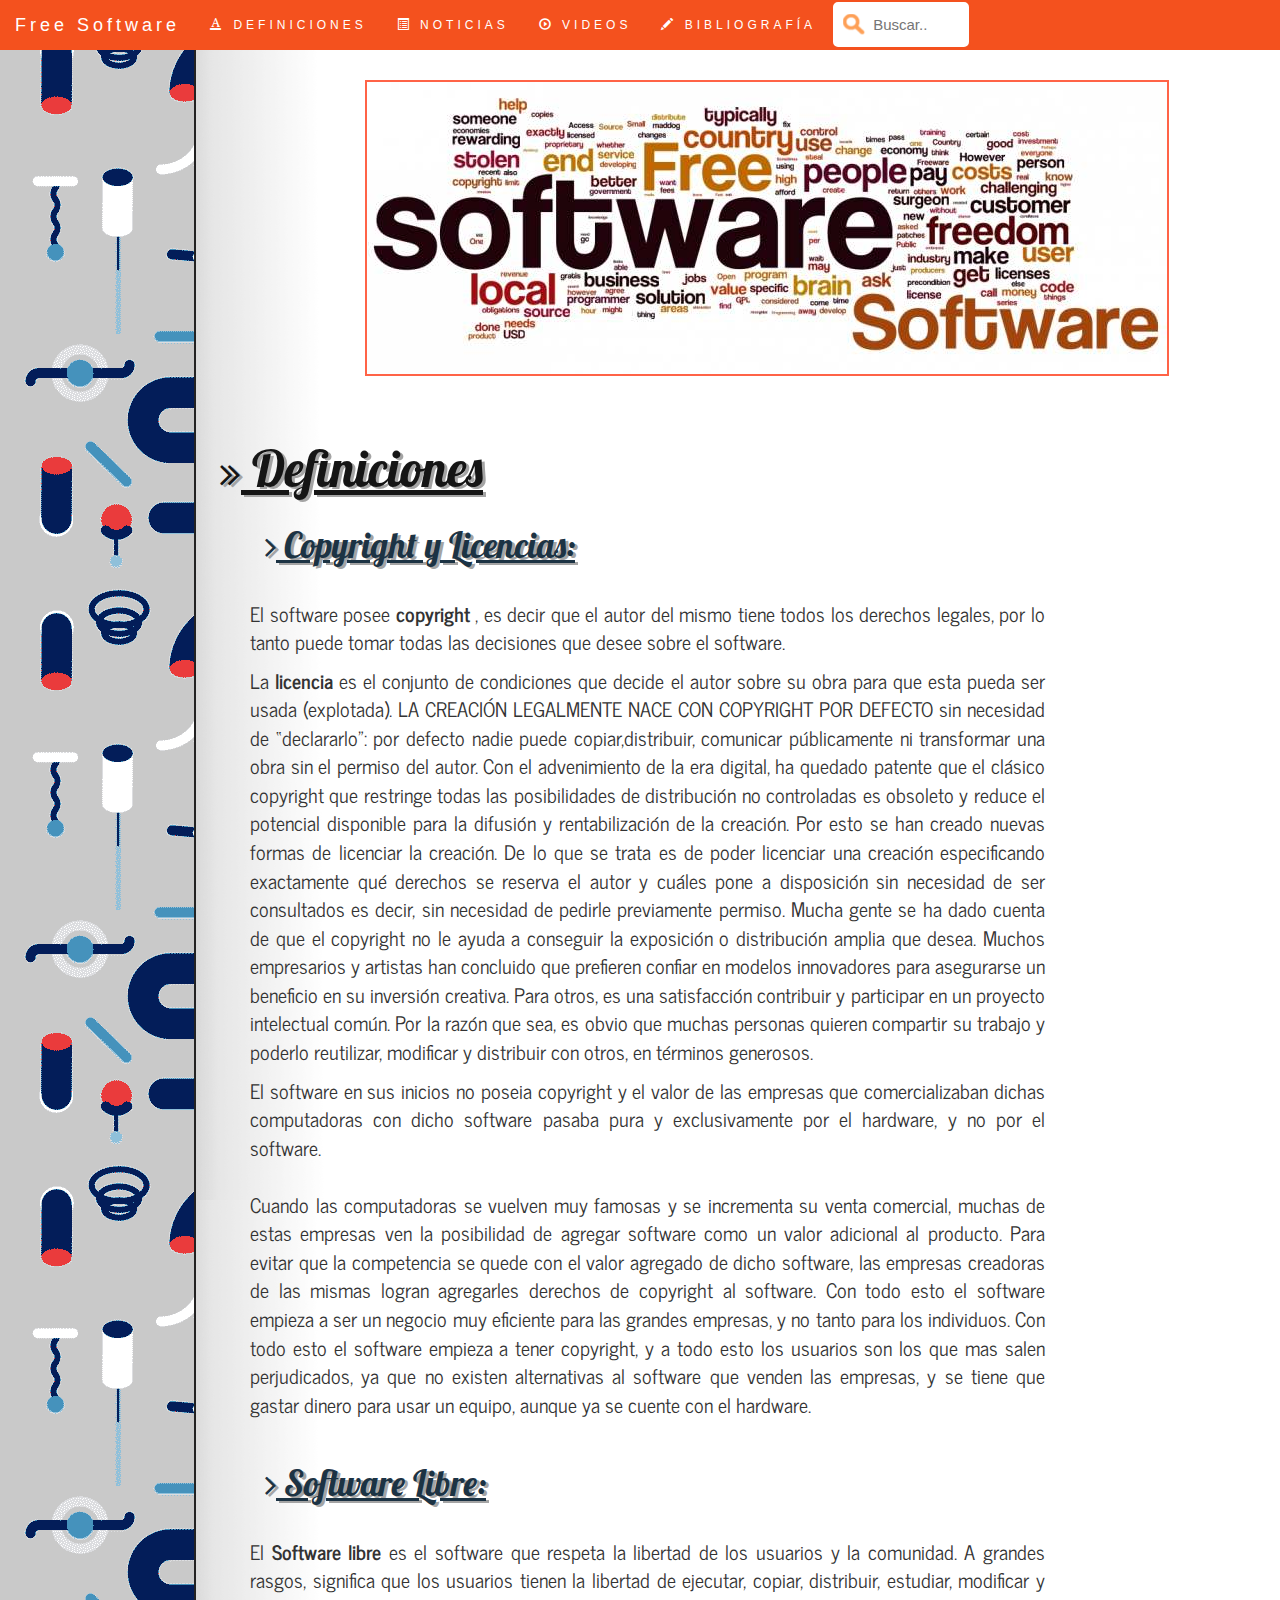
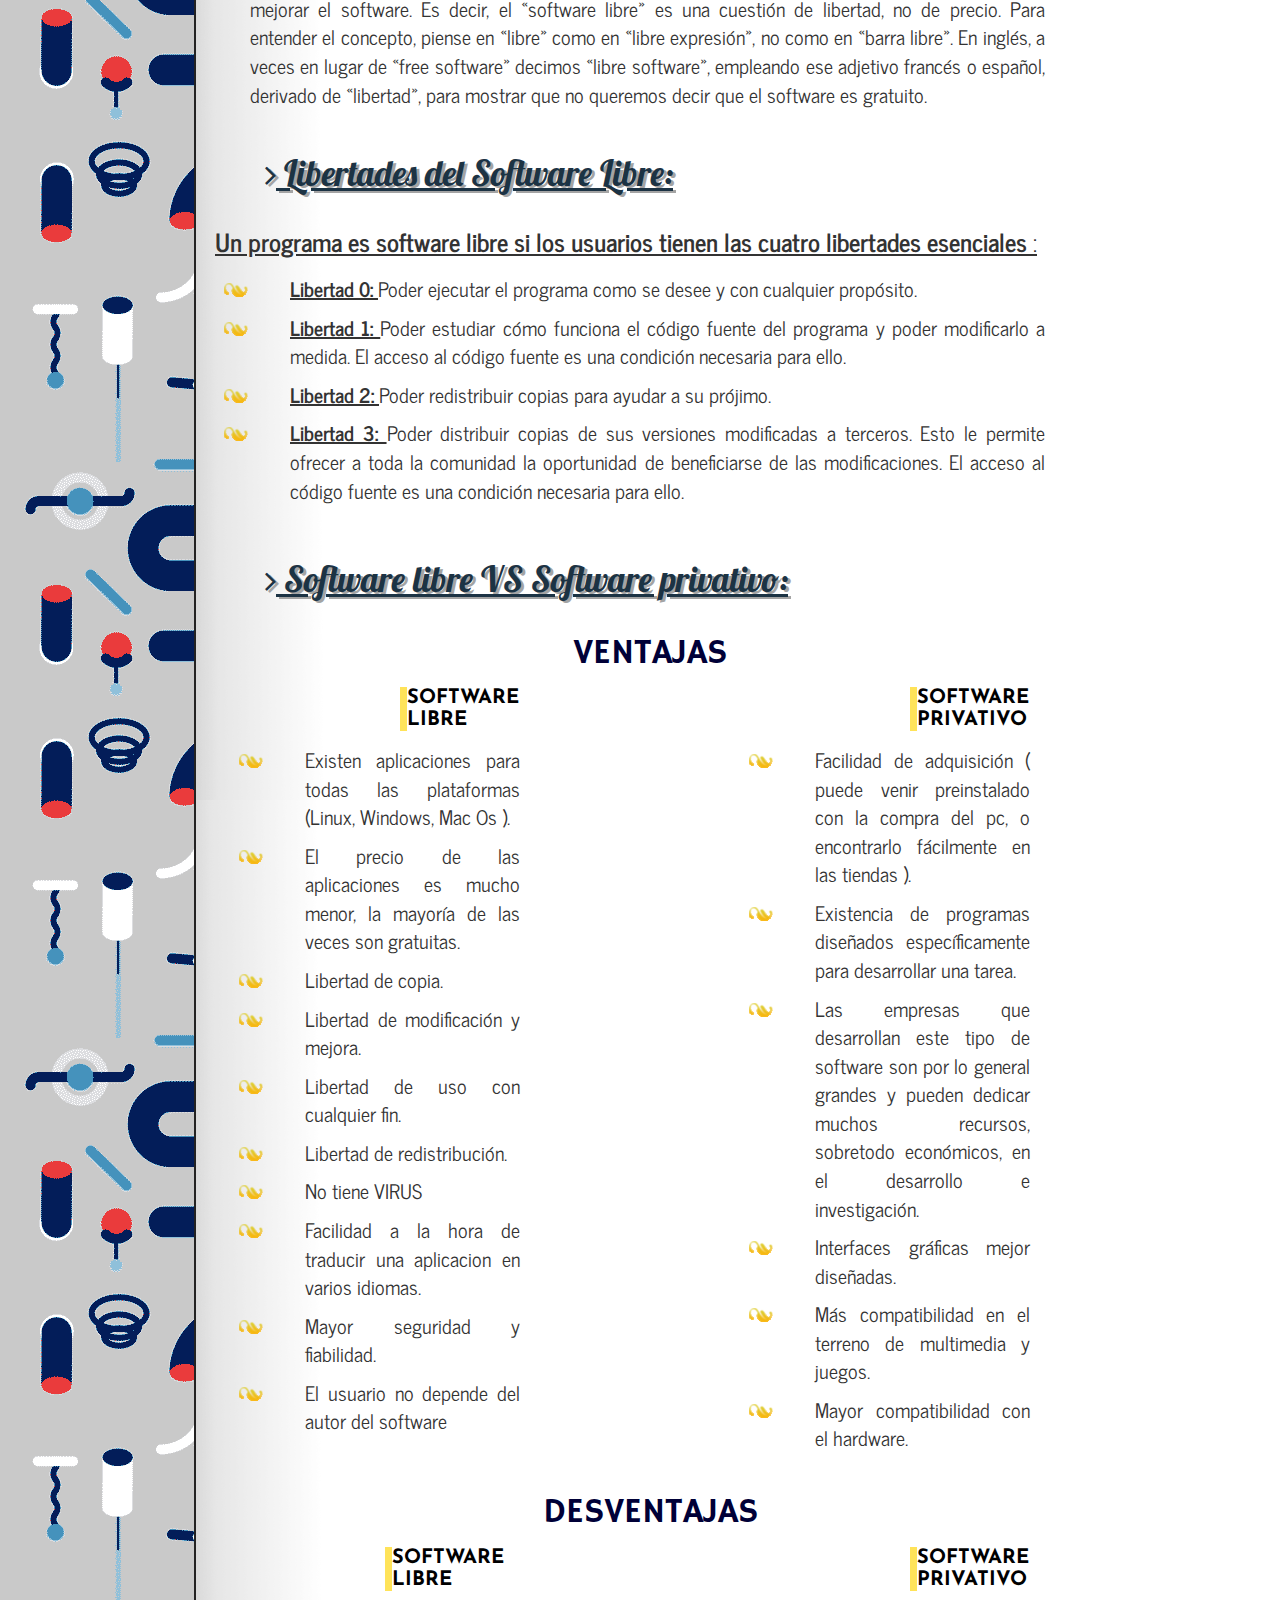
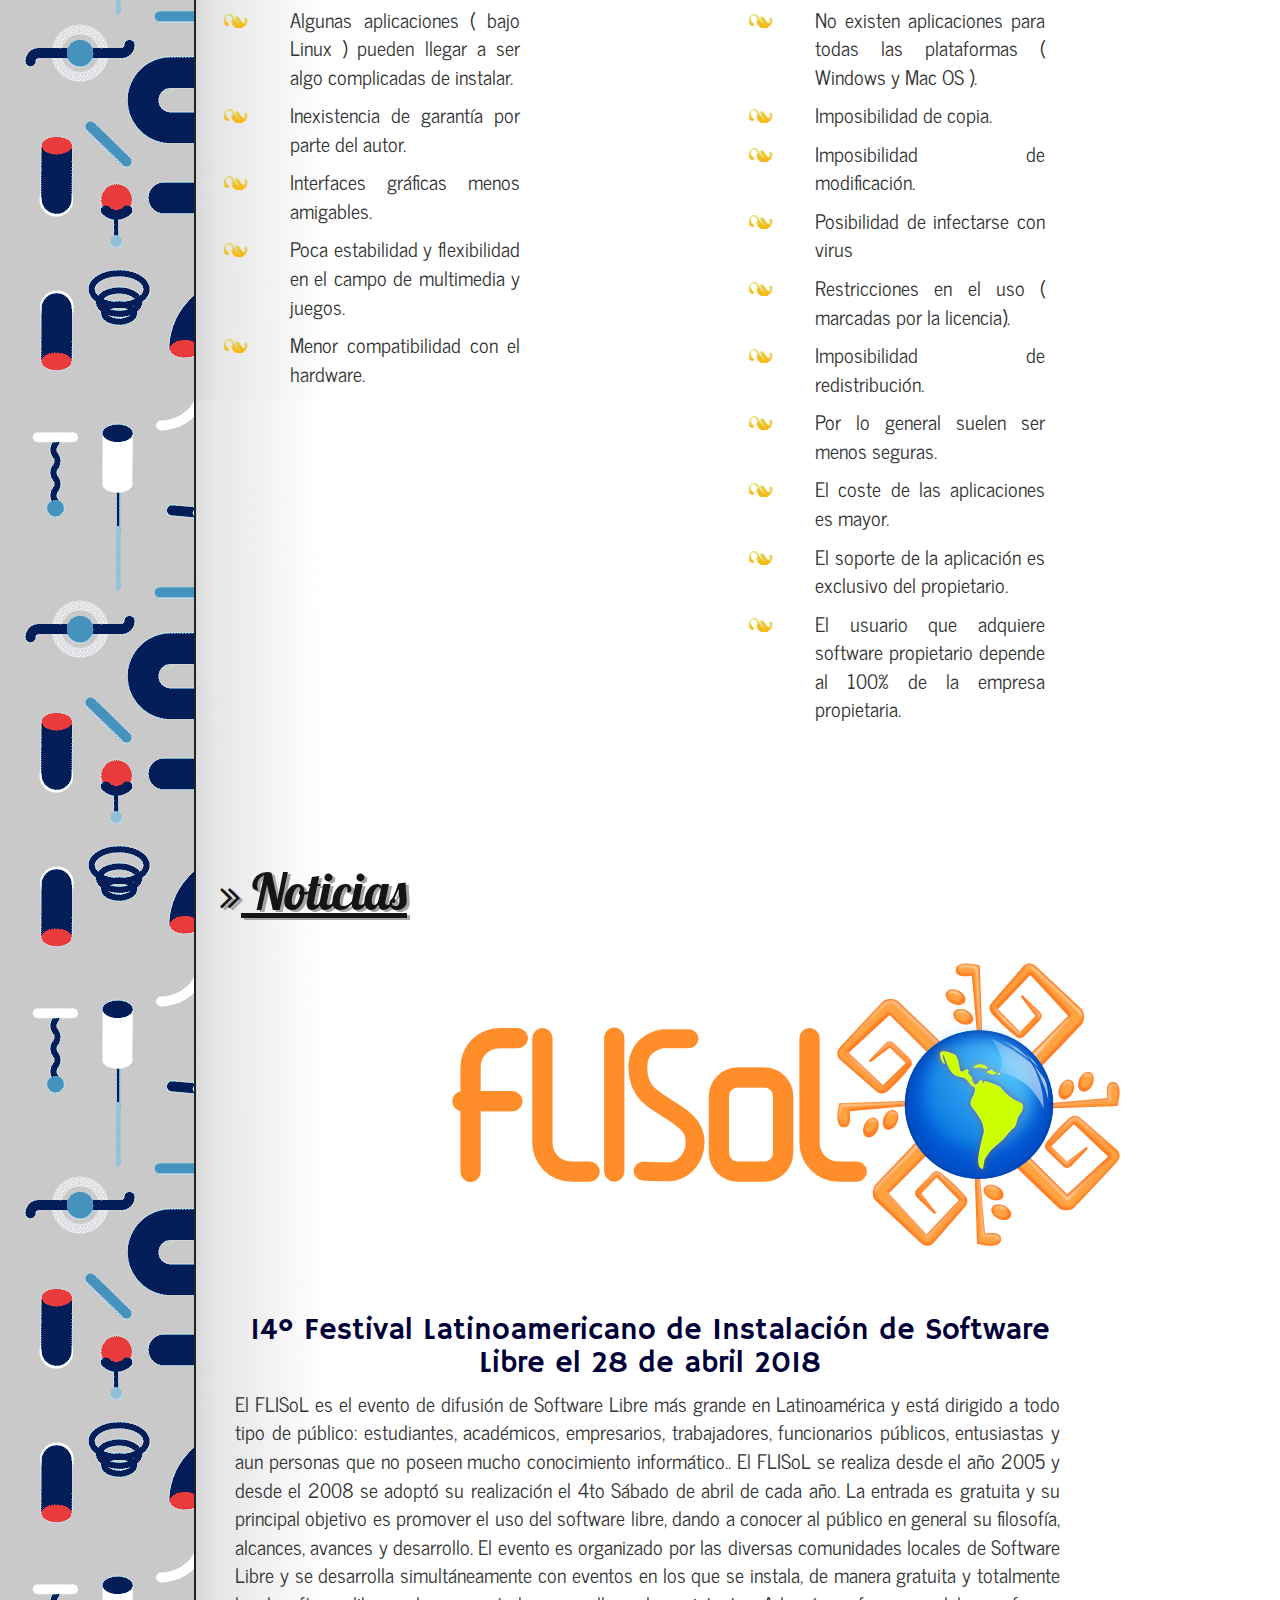
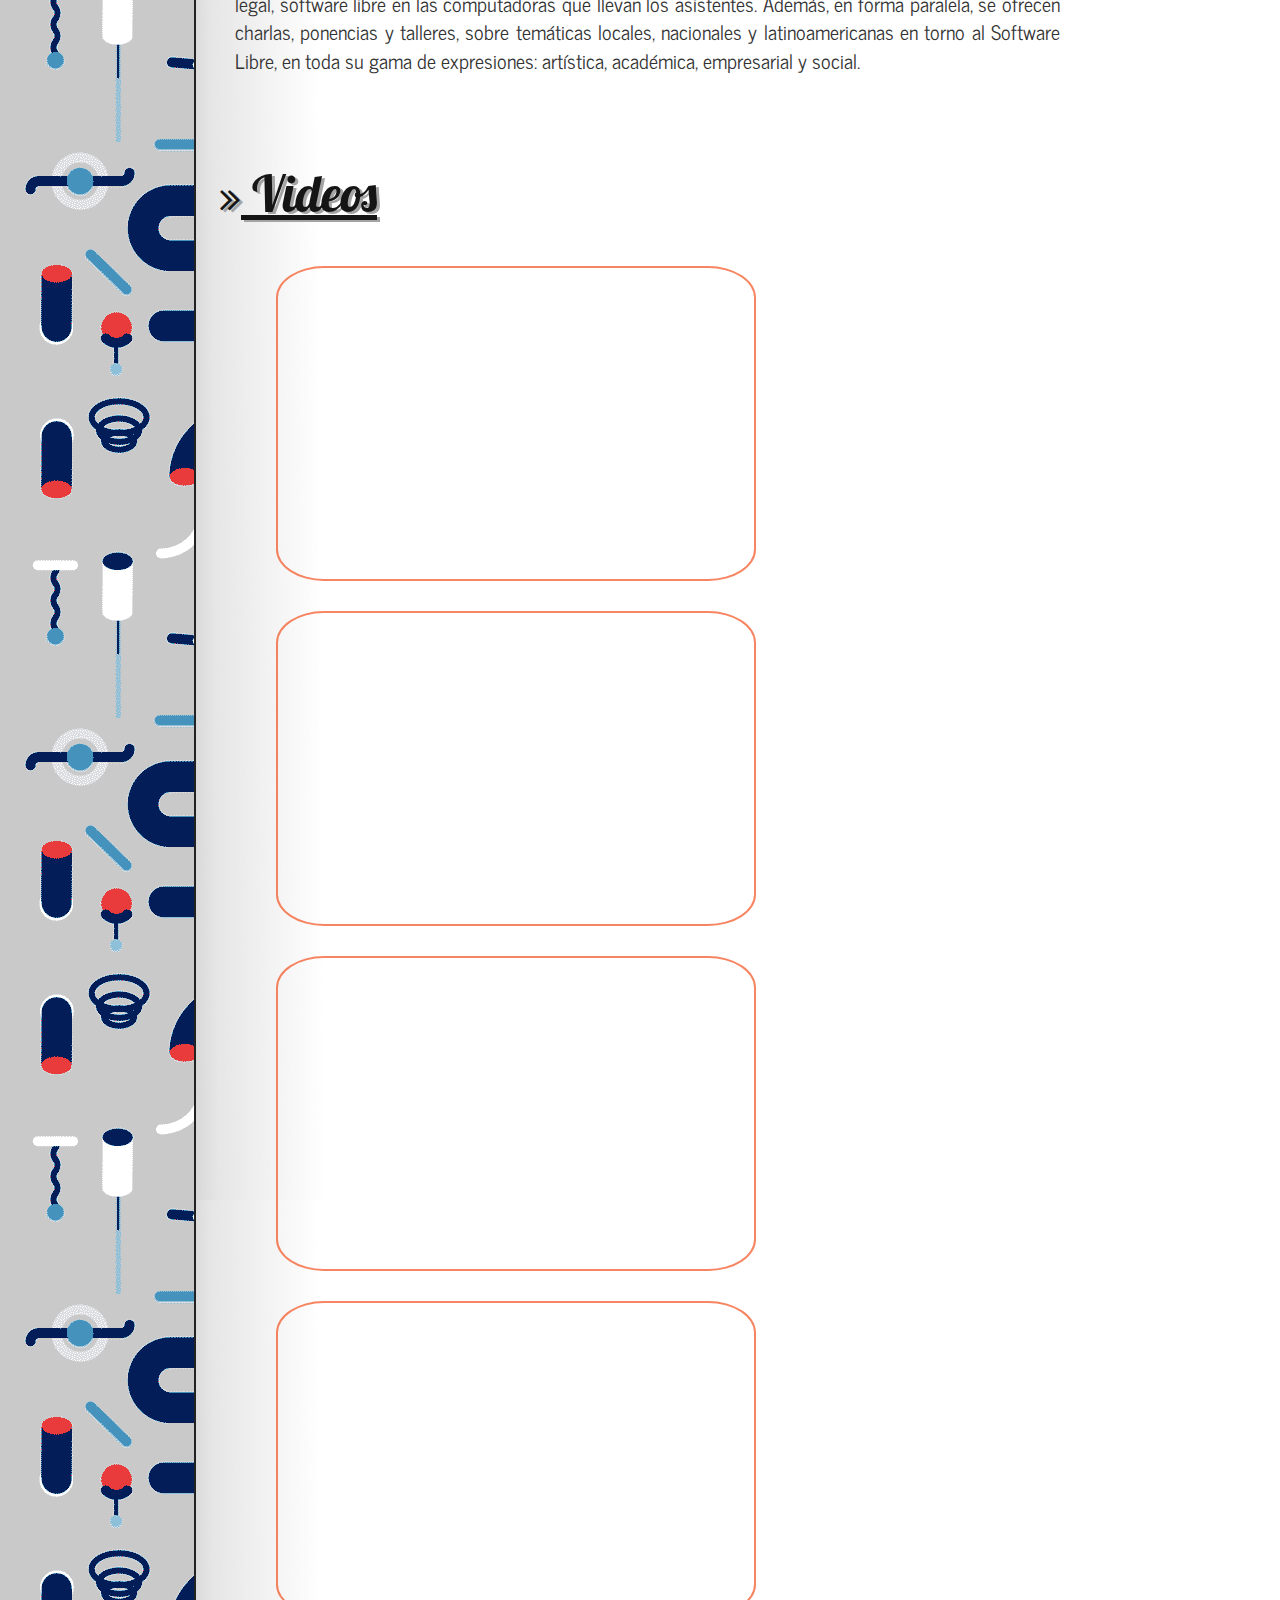
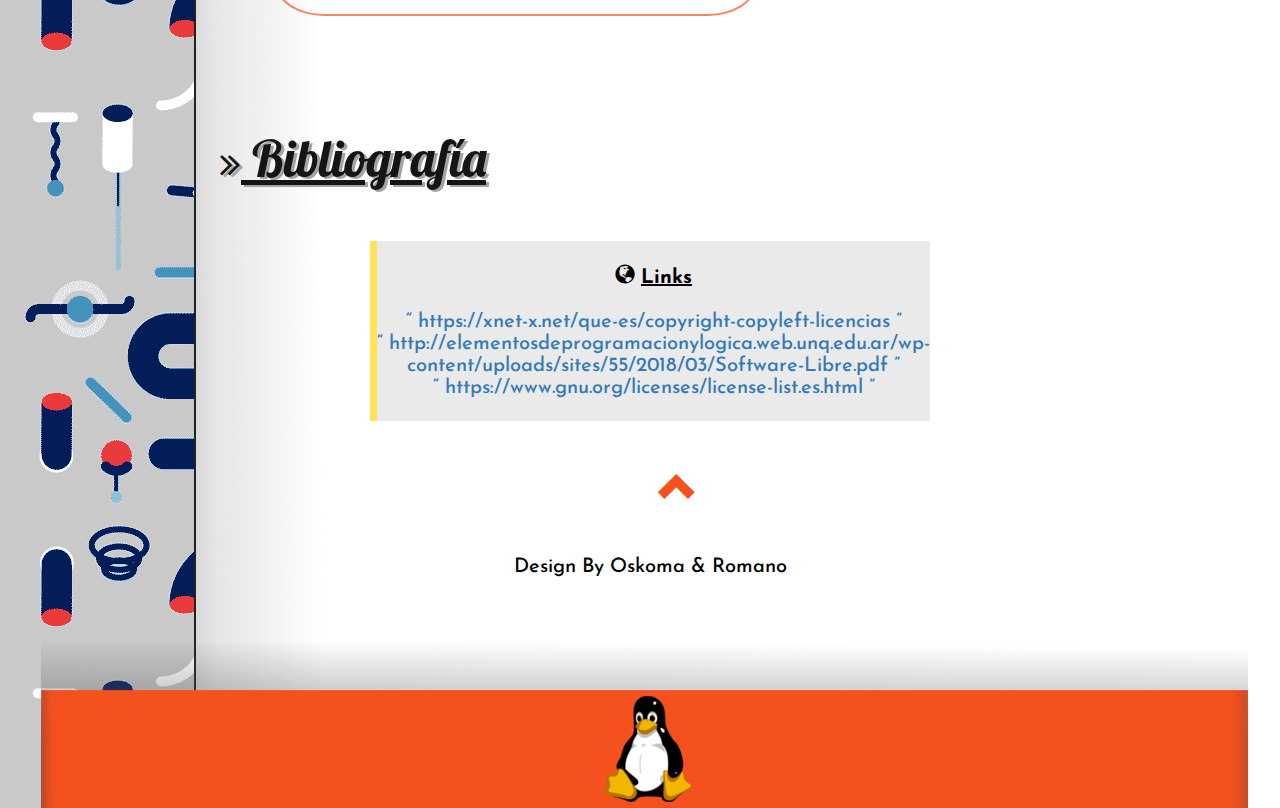
==== commit 03a99738: "Add files via upload" ====
--- a/index.html
+++ b/index.html
@@ -1,4 +1,5 @@
 <!DOCTYPE html>
+<html>
 <head>
     <meta charset="utf-8">
         <meta content="Software, Free Software,Copyright" name="keywords">
@@ -55,15 +56,24 @@
                     VIDEOS
                 </a>
             </li>
+            <li>
+                <a href="#Bibliografía">
+                    <span class="glyphicon glyphicon-pencil">
+                    </span>
+                    BIBLIOGRAFÍA
+                </a>
+            </li>
         </ul>
+            <form>
+              <input type="text" name="Buscador" placeholder="Buscar..">
+            </form>
     </div>
 </nav>
+
 <body class="container-fluid" data-offset="50" data-spy="scroll" data-target=".navbar" id="home">
-    <br>
-        <br>
+      <br> <br> <br> <br>
             <img class="contenedor banner" src="img/banner.jpg">
-                <br>
-                    <br>
+                  <br> <br>
                         <div class="container-fluid contenedor" id="Definiciones">
                             <h2>
                                 <i class="fa fa-angle-double-right" style="font-size:36px">
@@ -78,18 +88,10 @@
                                 </h1>
                                 <br>
                                     <p>
-                                        El software posee
-                                        <b>
-                                            copyright
-                                        </b>
-                                        , es decir que el autor del mismo tiene todos los derechos legales, por lo tanto puede tomar todas las decisiones que desee sobre el software.
+                                        El software posee <b> copyright </b>, es decir que el autor del mismo tiene todos los derechos legales, por lo tanto puede tomar todas las decisiones que desee sobre el software.
                                     </p>
                                     <p>
-                                        La
-                                        <b>
-                                            licencia
-                                        </b>
-                                        es el conjunto de condiciones que decide el autor sobre su obra para que esta pueda ser usada (explotada).
+                                        La <b> licencia </b> es el conjunto de condiciones que decide el autor sobre su obra para que esta pueda ser usada (explotada).
 
                                         LA CREACIÓN LEGALMENTE NACE CON COPYRIGHT POR DEFECTO sin necesidad de “declararlo”: por defecto nadie puede copiar,distribuir, comunicar públicamente ni transformar una obra sin el permiso del autor.
 
@@ -102,91 +104,57 @@
                                     </p>
                                     <p>
                                         El software en sus inicios no poseia copyright y el valor de las empresas que comercializaban dichas computadoras con dicho software pasaba pura y exclusivamente por el hardware, y no por el software.
-                                        <br>
-                                            <br>
-                                                Cuando las computadoras se vuelven muy famosas y se incrementa su venta comercial, muchas de estas empresas ven la posibilidad de agregar software como un valor adicional al producto.
-                                                Para evitar que la competencia se quede con el valor agregado de dicho software, las empresas creadoras de las mismas logran agregarles derechos de copyright al software.
-                                                Con todo esto el software empieza a ser un negocio muy eficiente para las grandes empresas, y no tanto para los individuos.
-                                                Con todo esto el software empieza a tener copyright, y a todo esto los usuarios son los que mas salen perjudicados, ya que no existen alternativas al software que venden las empresas, y se tiene que gastar dinero para usar un equipo, aunque ya se cuente con el hardware.
-                                            </br>
-                                        </br>
+                                        <br> <br>
+                                        Cuando las computadoras se vuelven muy famosas y se incrementa su venta comercial, muchas de estas empresas ven la posibilidad de agregar software como un valor adicional al producto.
+                                        Para evitar que la competencia se quede con el valor agregado de dicho software, las empresas creadoras de las mismas logran agregarles derechos de copyright al software.
+                                        Con todo esto el software empieza a ser un negocio muy eficiente para las grandes empresas, y no tanto para los individuos.
+                                        Con todo esto el software empieza a tener copyright, y a todo esto los usuarios son los que mas salen perjudicados, ya que no existen alternativas al software que venden las empresas, y se tiene que gastar dinero para usar un equipo, aunque ya se cuente con el hardware.
                                     </p>
-                                </br>
                             </div>
                             <div class="panel-body">
                                 <h1>
-                                    <i class="fa fa-angle-right" style="font-size:32px ">
-                                    </i>
+                                    <i class="fa fa-angle-right" style="font-size:32px "></i>
                                     Software Libre:
                                 </h1>
                                 <br>
                                     <p>
-                                        El
-                                        <b>
-                                            Software libre
-                                        </b>
-                                        es el software que respeta la libertad de los usuarios y la comunidad. A grandes rasgos, significa que los usuarios tienen la libertad de ejecutar, copiar, distribuir, estudiar, modificar y mejorar el software. Es decir, el «software libre» es una cuestión de libertad, no de precio. Para entender el concepto, piense en «libre» como en «libre expresión», no como en «barra libre». En inglés, a veces en lugar de «free software» decimos «libre software», empleando ese adjetivo francés o español, derivado de «libertad», para mostrar que no queremos decir que el software es gratuito.
+                                        El <b> Software libre </b> es el software que respeta la libertad de los usuarios y la comunidad. A grandes rasgos, significa que los usuarios tienen la libertad de ejecutar, copiar, distribuir, estudiar, modificar y mejorar el software. Es decir, el «software libre» es una cuestión de libertad, no de precio. Para entender el concepto, piense en «libre» como en «libre expresión», no como en «barra libre». En inglés, a veces en lugar de «free software» decimos «libre software», empleando ese adjetivo francés o español, derivado de «libertad», para mostrar que no queremos decir que el software es gratuito.
                                     </p>
-                                </br>
                             </div>
                             <div class="panel-body">
                                 <h1>
-                                    <i class="fa fa-angle-right" style="font-size:32px">
-                                    </i>
+                                    <i class="fa fa-angle-right" style="font-size:32px"></i>
                                     Libertades del Software Libre:
                                 </h1>
                                 <br>
-                                    <h5>
-                                        <u>
-                                            <b>
-                                                Un programa es software libre si los usuarios tienen las cuatro libertades esenciales
-                                            </b>
-                                            :
-                                        </u>
+                                    <h5> <u> <b> Un programa es software libre si los usuarios tienen las cuatro libertades esenciales </b> : </u>
                                     </h5>
                                     <ul>
                                         <li>
                                             <p>
-                                                <b>
-                                                    <u>
-                                                        Libertad 0:
-                                                    </u>
-                                                </b>
+                                                <b> <u> Libertad 0: </u> </b>
                                                 Poder ejecutar el programa como se desee y con cualquier propósito.
                                             </p>
                                         </li>
                                         <li>
                                             <p>
-                                                <b>
-                                                    <u>
-                                                        Libertad 1:
-                                                    </u>
-                                                </b>
+                                                <b> <u> Libertad 1: </u> </b>
                                                 Poder estudiar cómo funciona el código fuente del programa y poder modificarlo a medida. El acceso al código fuente es una condición necesaria para ello.
                                             </p>
                                         </li>
                                         <li>
                                             <p>
-                                                <b>
-                                                    <u>
-                                                        Libertad 2:
-                                                    </u>
-                                                </b>
+                                                <b> <u> Libertad 2: </u> </b>
                                                 Poder redistribuir copias para ayudar a su prójimo.
                                             </p>
                                         </li>
                                         <li>
                                             <p>
-                                                <b>
-                                                    <u>
-                                                        Libertad 3:
-                                                    </u>
-                                                </b>
+                                                <b> <u> Libertad 3: </u> </b>
                                                 Poder distribuir copias de sus versiones modificadas a terceros. Esto le permite ofrecer a toda la comunidad la oportunidad de beneficiarse de las modificaciones. El acceso al código fuente es una condición necesaria para ello.
                                             </p>
                                         </li>
-                                    </ul>
-                                </br>
+                                  </ul>
                             </div>
                             <div class="panel-body">
                                 <h1>
@@ -195,133 +163,133 @@
                                     Software libre VS Software privativo:
                                 </h1>
                                 <br>
-                                    <h3>
-                                        VENTAJAS
+                                    <h3 style="font-size:35px">
+                                            VENTAJAS
                                     </h3>
                                     <div class="col-sm-6">
-                                        <h4>
-                                            SOFTWARE LIBRE
+                                        <h4 class="dashed">
+                                          <b>  SOFTWARE LIBRE </b>
                                         </h4>
                                         <ul>
-                                            <li>
+                                            <li> <p>
                                                 Existen aplicaciones para todas las plataformas (Linux, Windows, Mac Os ).
-                                            </li>
-                                            <li>
+                                                 </p></li>
+                                            <li> <p>
                                                 El precio de las aplicaciones  es mucho menor, la mayoría de las veces  son gratuitas.
-                                            </li>
-                                            <li>
+                                                </p></li>
+                                            <li> <p>
                                                 Libertad de copia.
-                                            </li>
-                                            <li>
+                                                </p></li>
+                                            <li> <p>
                                                 Libertad de modificación y mejora.
-                                            </li>
-                                            <li>
+                                                </p></li>
+                                            <li> <p>
                                                 Libertad de uso con cualquier fin.
-                                            </li>
-                                            <li>
+                                                </p></li>
+                                            <li> <p>
                                                 Libertad de redistribución.
-                                            </li>
-                                            <li>
+                                                </p></li>
+                                            <li> <p>
                                                 No tiene VIRUS
-                                            </li>
-                                            <li>
+                                                </p></li>
+                                            <li> <p>
                                                 Facilidad a la hora de traducir una aplicacion en varios idiomas.
-                                            </li>
-                                            <li>
+                                                </p></li>
+                                            <li> <p>
                                                 Mayor seguridad y fiabilidad.
-                                            </li>
-                                            <li>
+                                                </p></li>
+                                            <li> <p>
                                                 El usuario no depende del autor del software
-                                            </li>
+                                                </p></li>
                                         </ul>
                                     </div>
                                     <div class="col-sm-6">
-                                        <h4>
-                                            SOFTWARE PRIVATIVO
+                                        <h4 class="dashed">
+                                          <b>  SOFTWARE PRIVATIVO </b>
                                         </h4>
                                         <ul>
-                                            <li>
+                                            <li> <p>
                                                 Facilidad de adquisición ( puede venir preinstalado con la compra del pc, o encontrarlo fácilmente en las tiendas ).
-                                            </li>
-                                            <li>
+                                                </p></li>
+                                            <li> <p>
                                                 Existencia de programas diseñados  específicamente para desarrollar una tarea.
-                                            </li>
-                                            <li>
+                                                </p></li>
+                                            <li> <p>
                                                 Las empresas  que desarrollan este tipo de software son por lo general grandes y pueden dedicar muchos recursos, sobretodo económicos, en el desarrollo e investigación.
-                                            </li>
-                                            <li>
+                                                </p></li>
+                                            <li> <p>
                                                 Interfaces gráficas mejor diseñadas.
-                                            </li>
-                                            <li>
+                                                </p></li>
+                                            <li> <p>
                                                 Más  compatibilidad en el terreno de multimedia y juegos.
-                                            </li>
-                                            <li>
+                                                </p></li>
+                                            <li> <p>
                                                 Mayor compatibilidad con el hardware.
-                                            </li>
+                                                </p></li>
                                         </ul>
                                     </div>
                                 </br>
                             </div>
-                            <h3>
+                            <h3 style="font-size:35px">
                                 DESVENTAJAS
                             </h3>
                             <div class="col-sm-6">
-                                <h4>
-                                    SOFTWARE LIBRE
+                                <h4 class="dashed">
+                                   <b>  SOFTWARE LIBRE </b>
                                 </h4>
                                 <ul>
-                                    <li>
+                                    <li> <p>
                                         Algunas aplicaciones  ( bajo Linux ) pueden llegar a ser algo complicadas de instalar.
-                                    </li>
-                                    <li>
+                                        </p></li>
+                                    <li> <p>
                                         Inexistencia de garantía por parte del autor.
-                                    </li>
-                                    <li>
+                                        </p></li>
+                                    <li> <p>
                                         Interfaces gráficas menos amigables.
-                                    </li>
-                                    <li>
+                                        </p></li>
+                                    <li> <p>
                                         Poca estabilidad y flexibilidad en el campo de multimedia y juegos.
-                                    </li>
-                                    <li>
+                                        </p></li>
+                                    <li> <p>
                                         Menor compatibilidad con el hardware.
-                                    </li>
+                                        </p></li>
                                 </ul>
                             </div>
                             <div class="col-sm-6">
-                                <h4>
-                                    SOFTWARE PRIVATIVO
+                                <h4 class="dashed">
+                                  <b>  SOFTWARE PRIVATIVO </b>
                                 </h4>
                                 <ul>
-                                    <li>
+                                    <li> <p>
                                         No existen aplicaciones  para todas las plataformas ( Windows y Mac OS ).
-                                    </li>
-                                    <li>
+                                    </p></li>
+                                    <li> <p>
                                         Imposibilidad de copia.
-                                    </li>
-                                    <li>
+                                    </p></li>
+                                    <li> <p>
                                         Imposibilidad de modificación.
                                     </li>
-                                    <li>
+                                    <li> <p>
                                         Posibilidad de infectarse con virus
                                     </li>
-                                    <li>
+                                    <li> <p>
                                         Restricciones  en el uso ( marcadas por la licencia).
-                                    </li>
-                                    <li>
+                                    </p></li>
+                                    <li> <p>
                                         Imposibilidad de redistribución.
-                                    </li>
-                                    <li>
+                                    </p></li>
+                                    <li> <p>
                                         Por lo general suelen ser menos seguras.
-                                    </li>
-                                    <li>
+                                    </p></li>
+                                    <li> <p>
                                         El coste de las aplicaciones  es mayor.
-                                    </li>
-                                    <li>
+                                    </p></li>
+                                    <li> <p>
                                         El soporte de la aplicación es exclusivo  del propietario.
-                                    </li>
-                                    <li>
+                                    </p></li>
+                                    <li> <p>
                                         El usuario que adquiere software propietario depende al 100% de la empresa  propietaria.
-                                    </li>
+                                    </p></li>
                                 </ul>
                             </div>
                         </div>
@@ -373,11 +341,19 @@
             </br>
         </br>
     </div>
-    <br>
-        <center>
-            <aside>
-                Related links
-                <br>
+      <div class="contenedor container-fluid" id="Bibliografía">
+            <h2>
+                <i class="fa fa-angle-double-right" style="font-size:36px">
+                </i>
+                    Bibliografía
+            </h2>
+          <br>
+            <div>
+              <br>
+                <h4 class="dashed">
+                  <br>
+                  <span class="glyphicon glyphicon-globe"></span> <b> <u> Links </u> </b>
+                <br> <br>
                     <a href="https://xnet-x.net/que-es/copyright-copyleft-licencias/" target="_blank">
                         <q>
                             https://xnet-x.net/que-es/copyright-copyleft-licencias
@@ -396,20 +372,26 @@
                         </q>
                     </a>
                 </br>
-            </aside>
-            <center>
                 <br>
-                    <footer class="container-fluid text-center">
+              </div>
+            </div>
+          </h4>
+      <br> <br>
+          <div>
+              <footer class="container-fluid text-center">
                         <a href="index.html" title="To Top">
-                            <span class="glyphicon glyphicon-chevron-up">
-                            </span>
+                          <span class="glyphicon glyphicon-chevron-up">
+                          </span>
                         </a>
-                        <h4>
+                          <h4>
                             Design By Oskoma & Romano
-                        </h4>
-                    </footer>
-                </br>
-            </center>
-        </center>
-    </br>
-</body>+                          </h4>
+                    <br> <br>
+              </footer>
+          </div>
+            <div class="footer" >
+             <br> <center>
+             <img src="img/pingi.png">
+            </div>
+      </body>
+</html>
--- a/css/style.css
+++ b/css/style.css
@@ -3,58 +3,37 @@
 @import url("https://fonts.googleapis.com/css?family=Lobster");
 @import url("https://fonts.googleapis.com/css?family=News+Cycle");
 @import url("https://fonts.googleapis.com/css?family=Hammersmith+One");
-footer .glyphicon {
+
+/*************************************************/
+
+/* TIPOS DE LETRAS */
+
+p {  /* Cuerpo de Texto */
+
+    font-family: 'News Cycle', sans-serif;
     font-size: 20px;
-    margin-bottom: 20px;
-    color: #f4511e;
-}
-ul {
-    list-style-color: red;
-}
-.video {
-    border: 2px solid #f4511e;
-    margin-bottom: 25px;
-    margin-left: 2cm;
-    opacity: 0.7;
-    border-radius: 10%;
-    width: 480px;
-    height: 315px;
-}
-.contenedor {
-    margin-left: 3.2cm;
-}
-.container-fluid {
-    margin-left: 85px;
-}
-main {
-    margin-top: 2cm;
-}
-.banner {
-    border: 2px solid #ff6347;
-    margin-left: 7cm;
-}
-ul {
-    list-style-type: square;
-    overflow: hidden;
-}
-body {
-    /*  border: 4px solid black; */
-    background-image: url("../img/fondos/nose.png"), url("../img/fondos/2.gif");
-    background-size: auto;
-    background-repeat: repeat;
-}
-h1 {
+    margin-top: 10px;
+    margin-bottom: 5px;
+    margin-right: 190px;
+    margin-left: 35px;
+    text-align: justify;
+}
+
+h1 { /* SUB TITULO */
+
     font-family: 'Lobster', cursive;
     font-size: 35px;
     color: rgb(28, 51, 68);
     margin-top: 10px;
     margin-bottom: 5px;
-    margin-left: 40px;
+    margin-left: 50px;
     text-align: left;
     text-decoration: underline;
     text-shadow: 3px 2px #A4A4A4;
 }
-h2 {
+
+h2 { /* TITULO */
+
     font-family: 'Lobster', cursive;
     font-size: 50px;
     color: #151515;
@@ -62,37 +41,100 @@
     text-decoration: underline;
     text-shadow: 3px 2px #A4A4A4;
     margin-top: 45px;
-}
-h3 {
+    margin-bottom: 5px;
+    margin-right: 100px;
+    margin-left: 20px;
+}
+
+h3 { /* VENTAJAS Y DESVENTAJAS */
+
     font-family: 'Hammersmith One', sans-serif;
     color: rgb(0, 0, 55);
     font-size: 30px;
     margin-top: 10px;
     margin-bottom: 5px;
-    margin-right: 100px;
-    margin-left: 100px;
+    margin-right: 170px;
+    margin-left: 20px;
     text-align: center;
 }
-h4 {
+
+h4 { /* BIBLIOGRAFÍA */
+
     font-family: 'Josefin Sans', sans-serif;
     font-size: 20px;
     color: black;
+    margin-top: 10px;
+    margin-bottom: 5px;
+    margin-right: 320px;
+    margin-left: 170px;
     text-align: center;
 }
-h5 {
+
+h4.dashed { /* COLOR */
+
+  border-left: 7px solid rgb(255, 227, 89);
+  background-color: rgb(234, 234, 234);
+
+}
+
+
+h5 { /* SUB-SUB TITULO */
+
     font-family: 'News Cycle', sans-serif;
     font-size: 25px;
     text-align: left;
 }
-p {
-    font-family: 'News Cycle', sans-serif;
-    font-size: 20px;
-    margin-top: 10px;
-    margin-bottom: 5px;
-    margin-right: 30px;
-    margin-left: 4px;
-    text-align: justify;
-}
+
+/*************************************************/
+
+/* CUERPO */
+
+body {
+    /*  border: 4px solid black; */
+    background-image: url("../img/fondos/nose.png"), url("../img/fondos/2.gif");
+    background-size: auto;
+    background-repeat: repeat;
+}
+
+.contenedor {
+    margin-left: 3.2cm;
+}
+.container-fluid {
+    margin-left: 85px;
+}
+
+main {
+    margin-top: 2cm;
+}
+
+.center {
+    margin: auto;
+    width: 40%;
+    padding: 15px;
+}
+
+/*************************************************/
+
+/* LISTAS */
+
+ul {
+    list-style-image: url('../img/punt.png');
+    overflow: hidden;
+}
+
+li {
+
+}
+
+/*************************************************/
+
+/* BANNER */
+
+.banner {
+    border: 2px solid #ff6347;
+    margin-left: 7cm;
+}
+
 .navbar {
     margin-bottom: 0;
     background-color: #f4511e;
@@ -114,8 +156,58 @@
     border-color: transparent;
     color: #fff !important;
 }
-.center {
-    margin: auto;
-    width: 40%;
-    padding: 15px;
-}+
+/*************************************************/
+
+/* PIE DE PAGINA */
+
+.footer {
+    margin-left: -2cm;
+    text-shadow: 3px 2px white;
+}
+
+footer .glyphicon {
+    font-size: 40px;
+    margin-bottom: 40px;
+    margin-left: -2.5cm;
+    color: #f4511e;
+}
+/*************************************************/
+
+/* BUSCADOR */
+
+
+input[type=text] {
+    width: 140px;
+    box-sizing: border-box;
+    border: 2px solid #f4511e;
+    border-radius: 7px;
+    font-size: 15px;
+    background-color: white;
+    background-image: url('../img/searchicon.png');
+    background-position: 10px 12px;
+    background-repeat: no-repeat;
+    padding: 12px 20px 12px 40px;
+    -webkit-transition: width 0.4s ease-in-out;
+    transition: width 0.4s ease-in-out;
+}
+
+input[type=text]:focus {
+    width: 35%;
+}
+
+/*************************************************/
+
+/* VIDEOS */
+
+.video {
+    border: 2px solid #f4511e;
+    margin-bottom: 25px;
+    margin-left: 2cm;
+    opacity: 0.7;
+    border-radius: 10%;
+    width: 480px;
+    height: 315px;
+}
+
+/*************************************************/
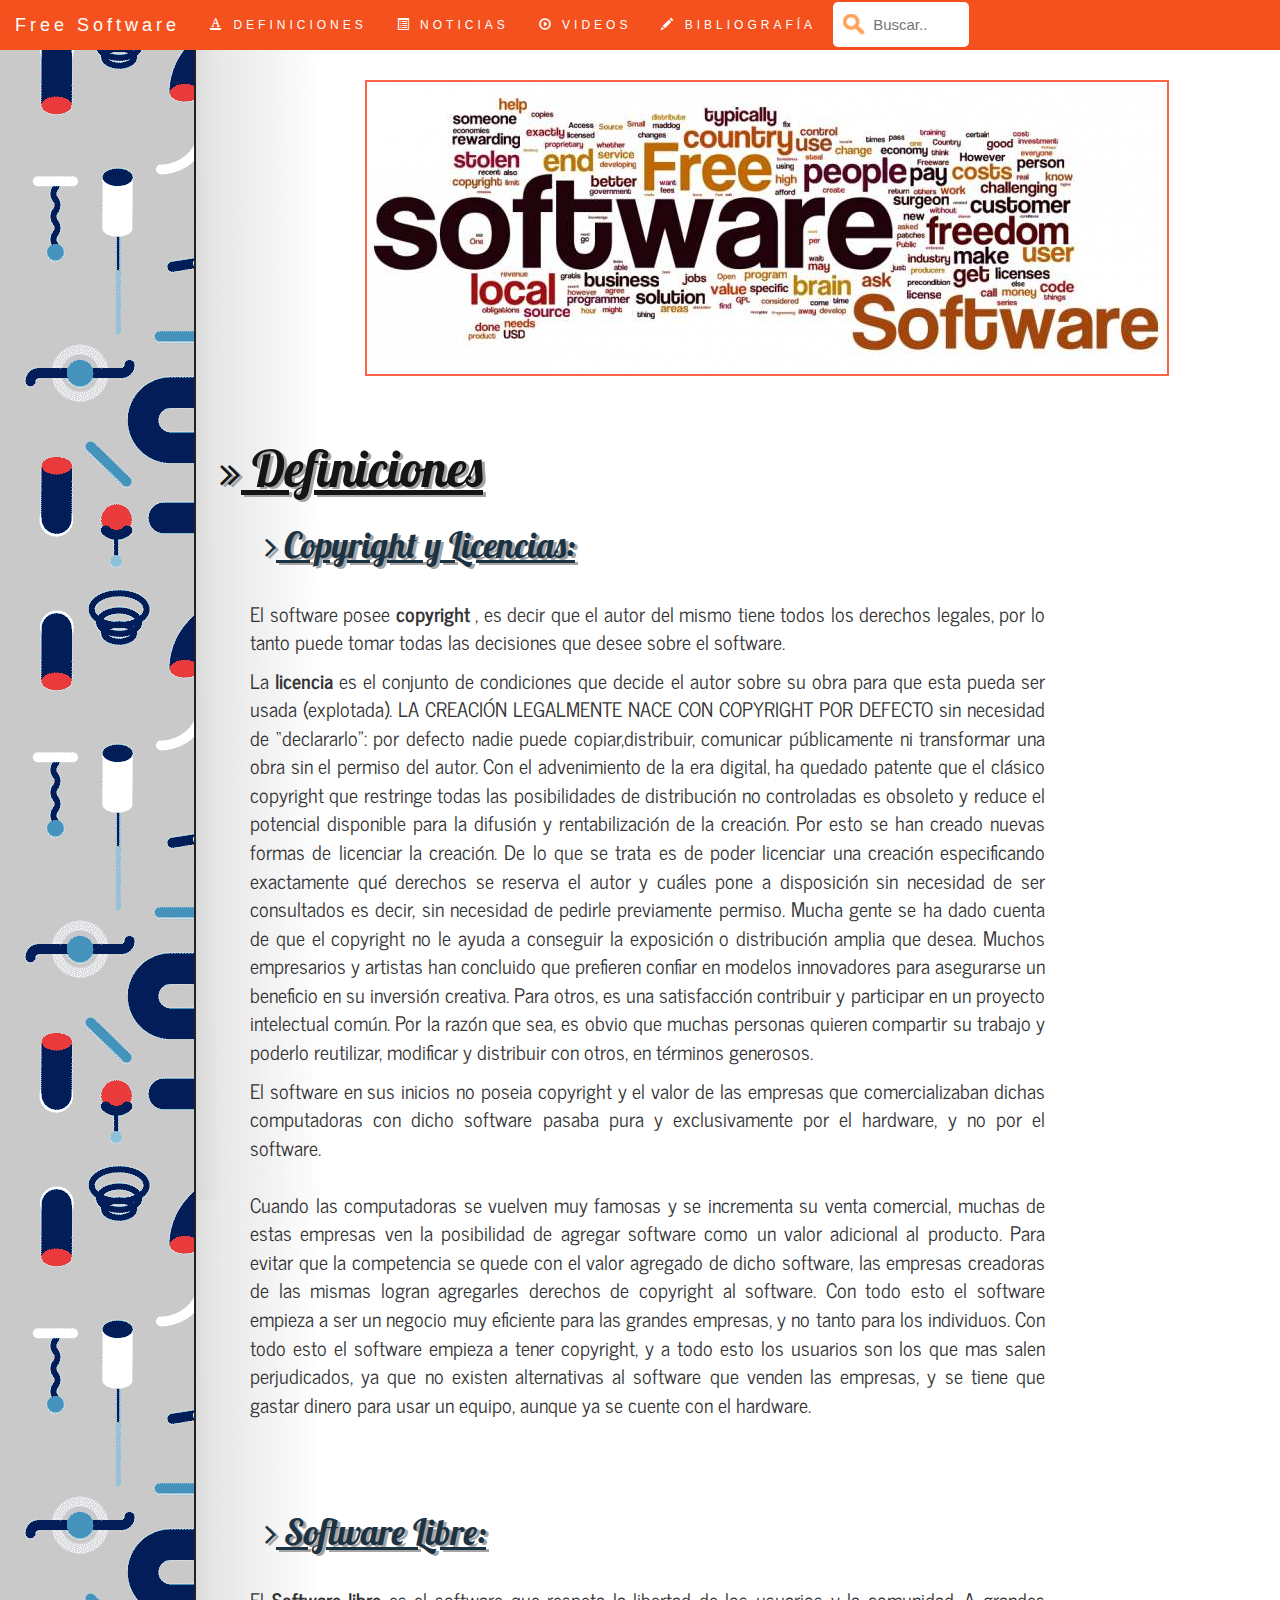
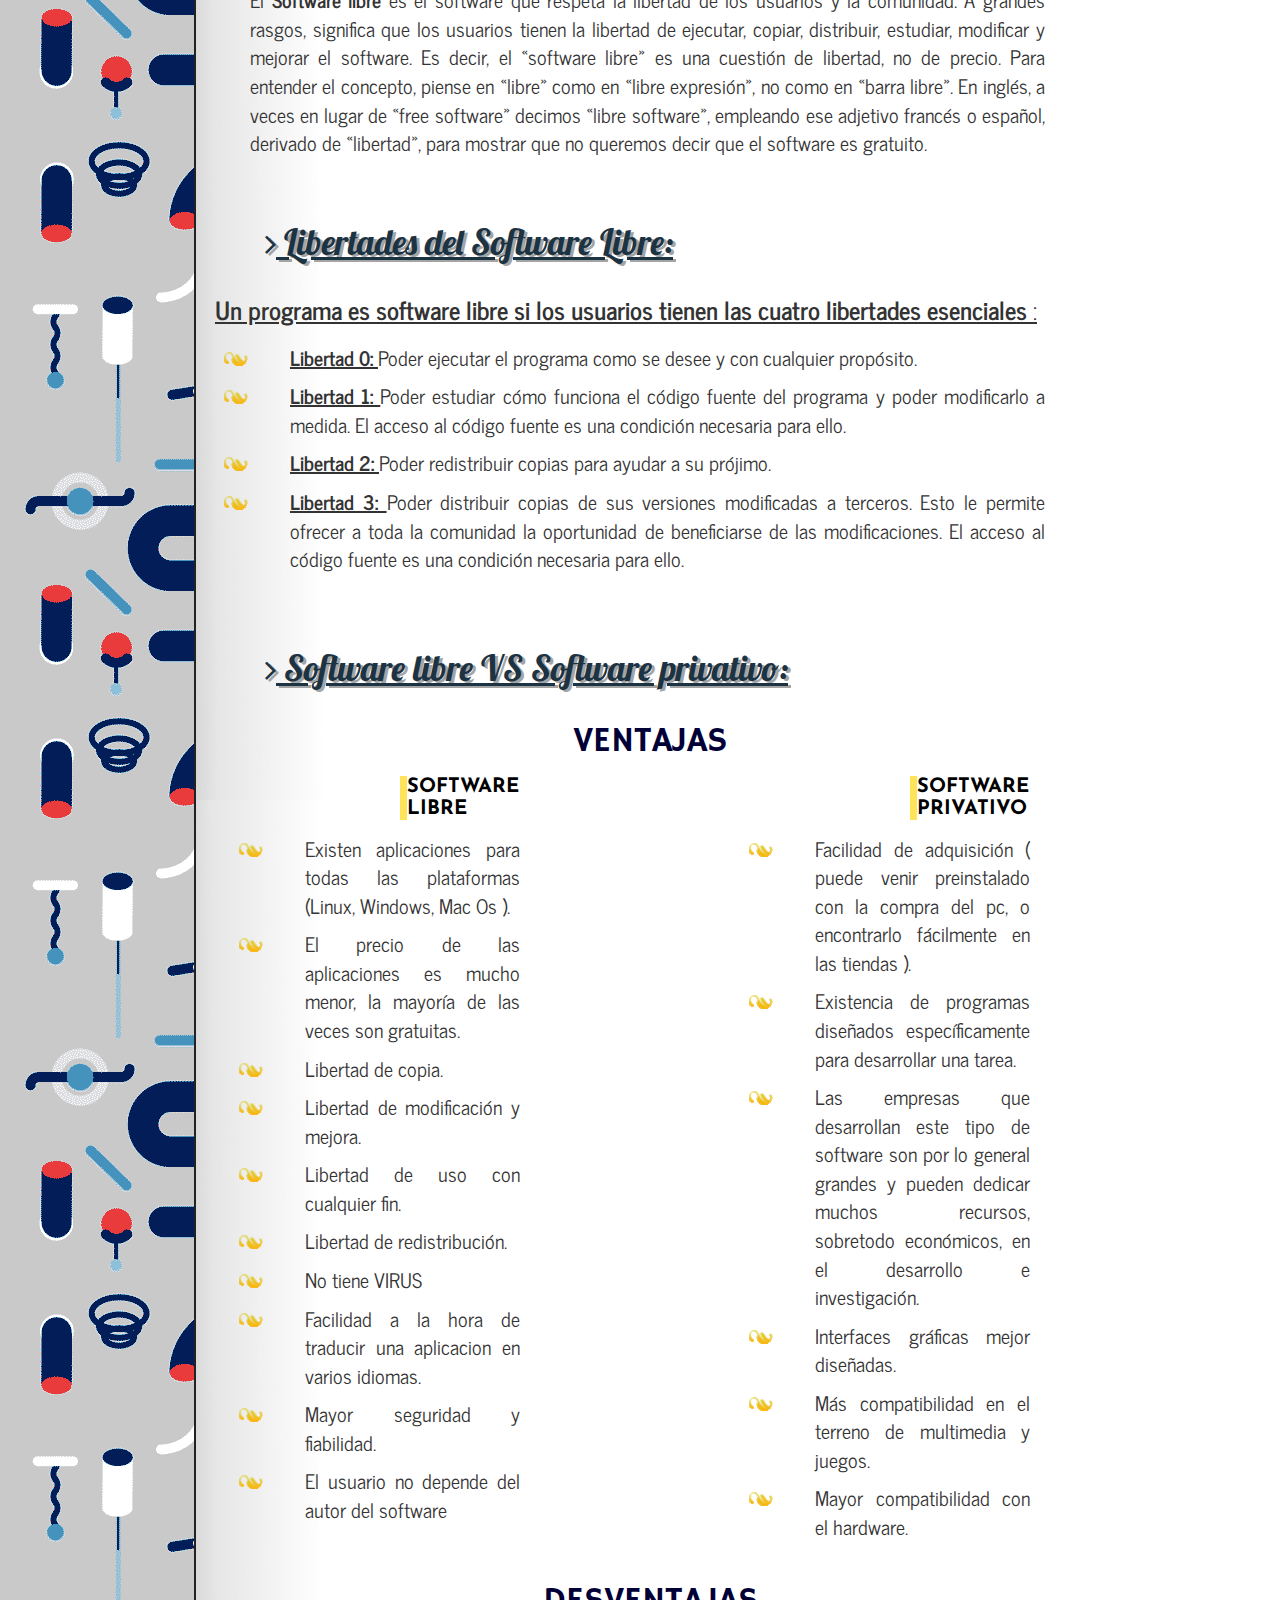
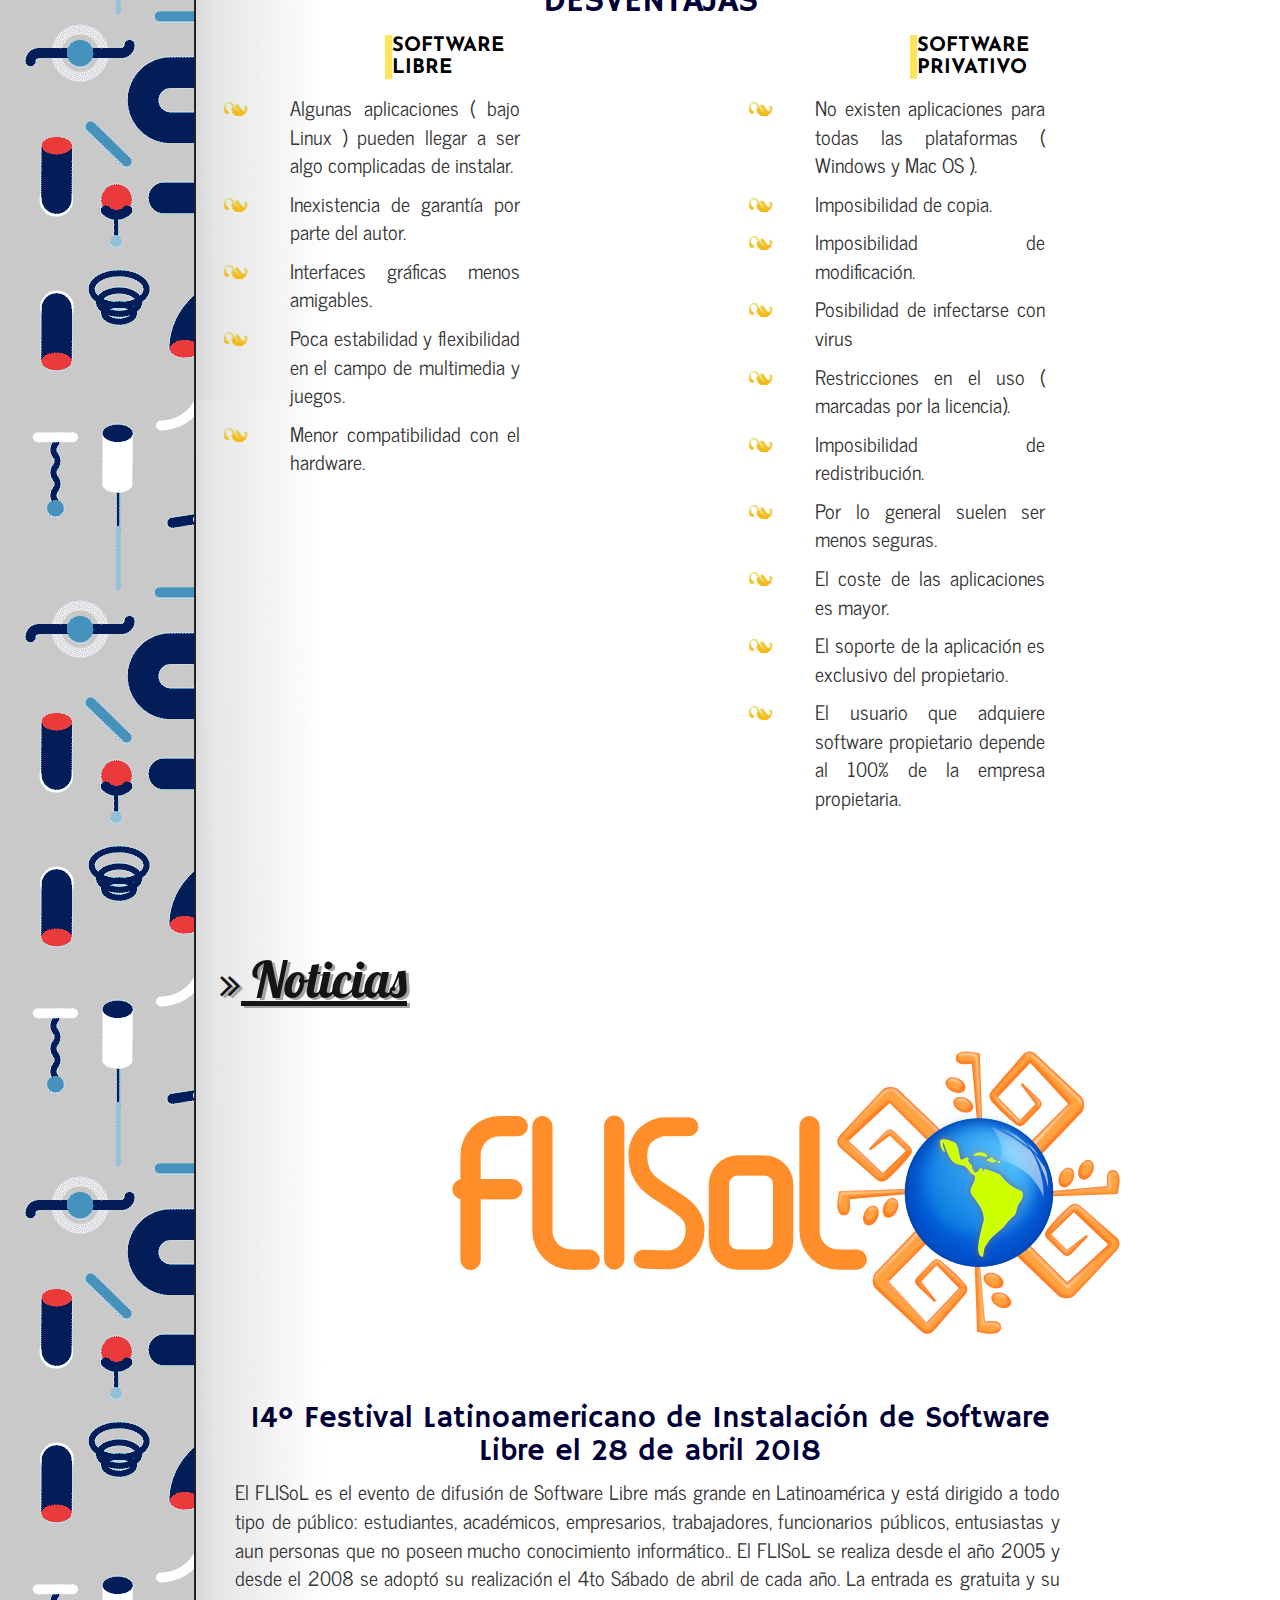
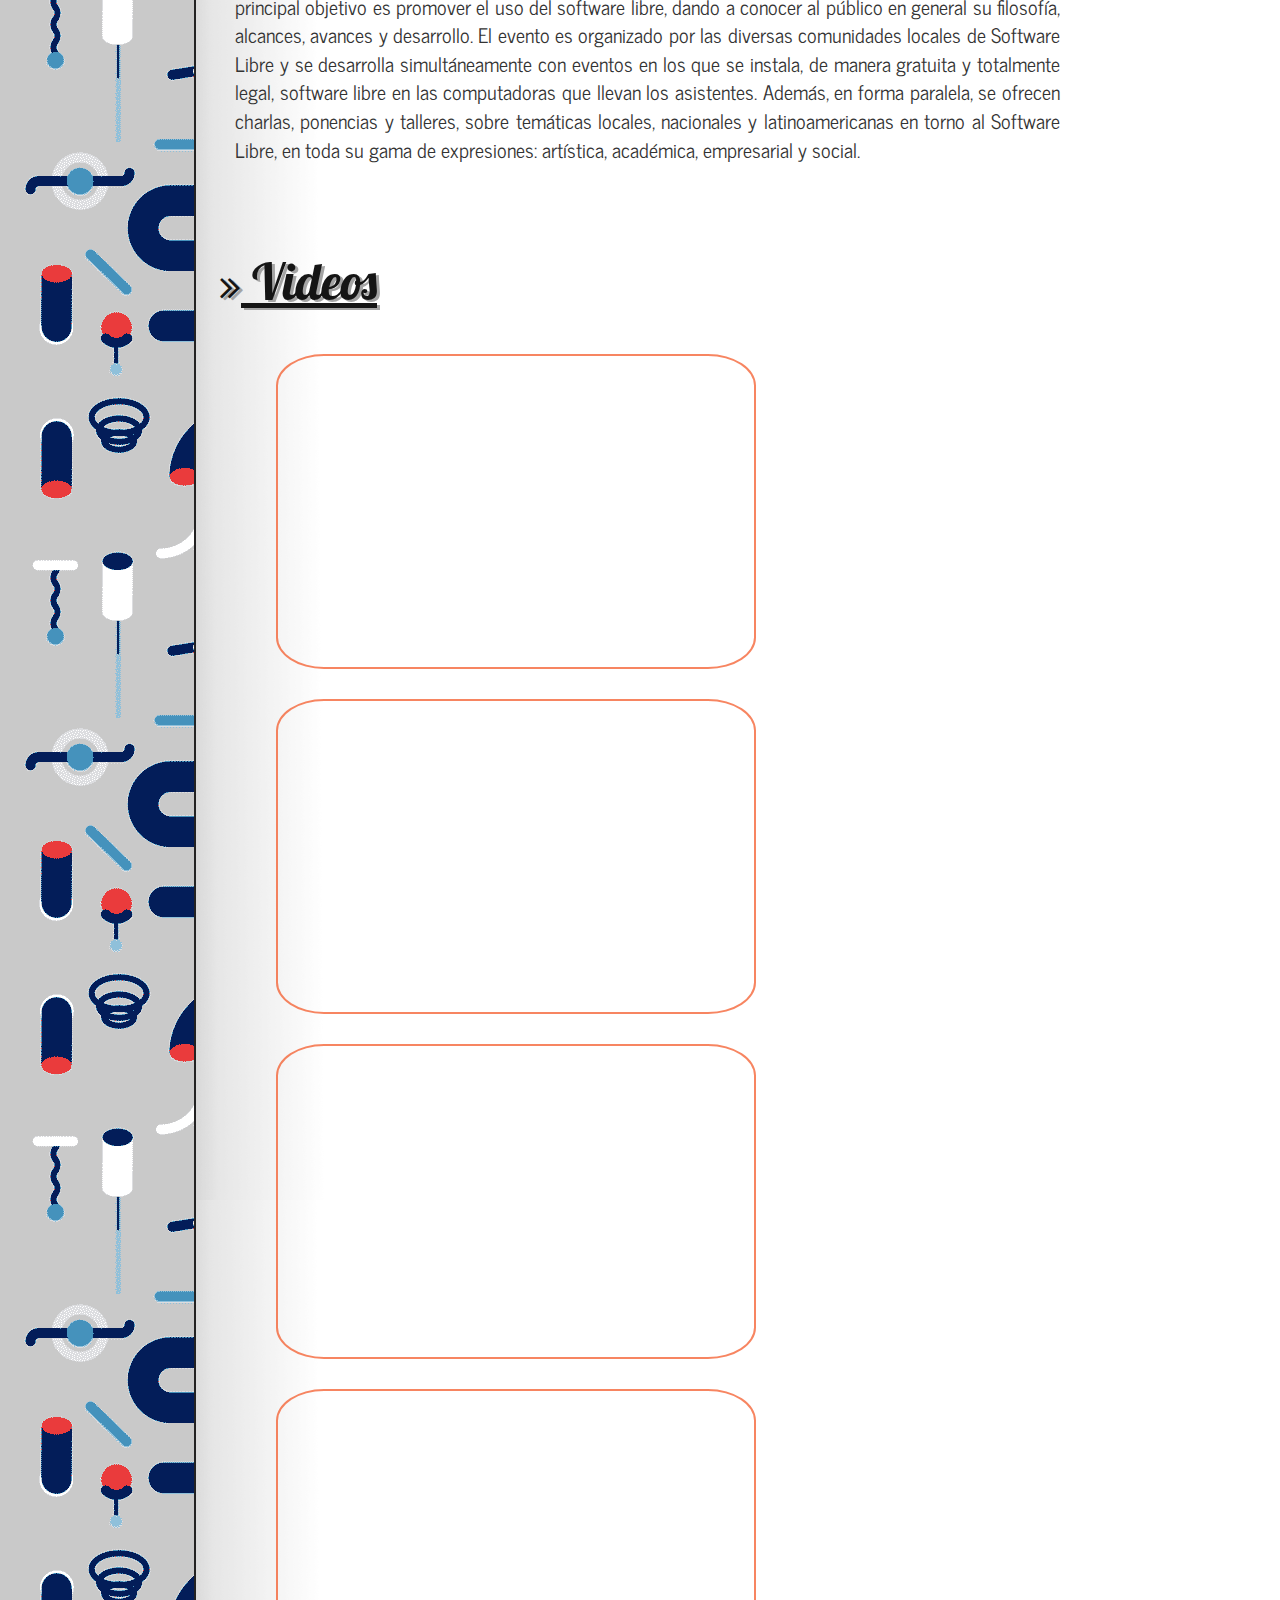
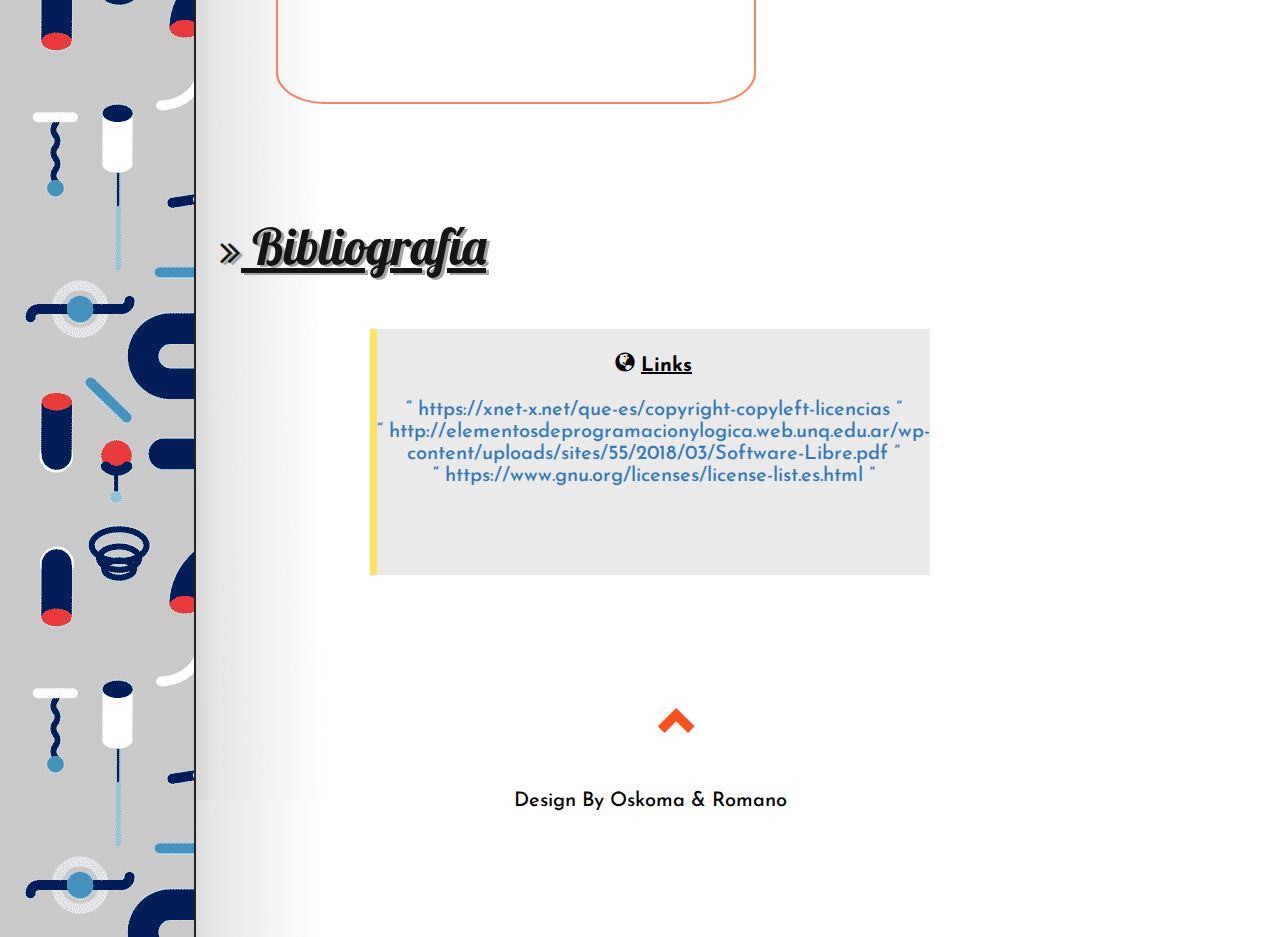
==== commit 9355c215: "Primer entrega" ====
--- a/index.html
+++ b/index.html
@@ -1,97 +1,109 @@
 <!DOCTYPE html>
 <html>
-<head>
-    <meta charset="utf-8">
-        <meta content="Software, Free Software,Copyright" name="keywords">
-            <meta content="Oskoma Belen & Romano Jeremias" name="author">
-                <meta content="Free Software" name="title">
-                    <meta content="width=device-width, initial-scale=1.0" name="viewport">
-                        <link href="img/tux.png" rel="icon" type="image/png">
-                            <link href="https://maxcdn.bootstrapcdn.com/bootstrap/3.3.7/css/bootstrap.min.css" rel="stylesheet">
-                                <link href="https://cdnjs.cloudflare.com/ajax/libs/font-awesome/4.7.0/css/font-awesome.min.css" rel="stylesheet">
-                                    <link href="css/style.css" rel="stylesheet">
-                                        <script src="https://ajax.googleapis.com/ajax/libs/jquery/3.3.1/jquery.min.js">
-                                        </script>
-                                        <script src="https://maxcdn.bootstrapcdn.com/bootstrap/3.3.7/js/bootstrap.min.js">
-                                        </script>
-                                        <title>
-                                            Free Software
-                                        </title>
+    <head>
+        <meta charset="utf-8">
+            <meta content="Software, Free Software,Copyright" name="keywords">
+                <meta content="Oskoma Belen & Romano Jeremias" name="author">
+                    <meta content="Free Software" name="title">
+                        <meta content="width=device-width, initial-scale=1.0" name="viewport">
+                            <link href="img/tux.png" rel="icon" type="image/png">
+                                <link href="https://maxcdn.bootstrapcdn.com/bootstrap/3.3.7/css/bootstrap.min.css" rel="stylesheet">
+                                    <link href="https://cdnjs.cloudflare.com/ajax/libs/font-awesome/4.7.0/css/font-awesome.min.css" rel="stylesheet">
+                                        <link href="css/style.css" rel="stylesheet">
+                                            <script src="https://ajax.googleapis.com/ajax/libs/jquery/3.3.1/jquery.min.js">
+                                            </script>
+                                            <script src="https://maxcdn.bootstrapcdn.com/bootstrap/3.3.7/js/bootstrap.min.js">
+                                            </script>
+                                            <title>
+                                                Free Software
+                                            </title>
+                                        </link>
                                     </link>
                                 </link>
                             </link>
-                        </link>
+                        </meta>
                     </meta>
                 </meta>
             </meta>
         </meta>
-    </meta>
-</head>
-<nav class="navbar navbar-inverse navbar-fixed-top">
-    <div>
-        <div class="navbar-header">
-            <a class="navbar-brand" href="#home">
-                Free Software
-            </a>
+    </head>
+    <nav class="navbar navbar-inverse navbar-fixed-top">
+        <div>
+            <div class="navbar-header">
+                <a class="navbar-brand" href="#home">
+                    Free Software
+                </a>
+            </div>
+            <ul class="nav navbar-nav">
+                <li>
+                    <a href="#Definiciones">
+                        <span class="glyphicon glyphicon-text-color">
+                        </span>
+                        DEFINICIONES
+                    </a>
+                </li>
+                <li>
+                    <a href="#Noticias">
+                        <span class="glyphicon glyphicon-list-alt">
+                        </span>
+                        NOTICIAS
+                    </a>
+                </li>
+                <li>
+                    <a href="#Videos">
+                        <span class="glyphicon glyphicon-play-circle">
+                        </span>
+                        VIDEOS
+                    </a>
+                </li>
+                <li>
+                    <a href="#Bibliografía">
+                        <span class="glyphicon glyphicon-pencil">
+                        </span>
+                        BIBLIOGRAFÍA
+                    </a>
+                </li>
+            </ul>
+            <form>
+                <input name="Buscador" placeholder="Buscar.." type="text">
+                </input>
+            </form>
         </div>
-        <ul class="nav navbar-nav">
-            <li>
-                <a href="#Definiciones">
-                    <span class="glyphicon glyphicon-text-color">
-                    </span>
-                    DEFINICIONES
-                </a>
-            </li>
-            <li>
-                <a href="#Noticias">
-                    <span class="glyphicon glyphicon-list-alt">
-                    </span>
-                    NOTICIAS
-                </a>
-            </li>
-            <li>
-                <a href="#Videos">
-                    <span class="glyphicon glyphicon-play-circle">
-                    </span>
-                    VIDEOS
-                </a>
-            </li>
-            <li>
-                <a href="#Bibliografía">
-                    <span class="glyphicon glyphicon-pencil">
-                    </span>
-                    BIBLIOGRAFÍA
-                </a>
-            </li>
-        </ul>
-            <form>
-              <input type="text" name="Buscador" placeholder="Buscar..">
-            </form>
-    </div>
-</nav>
-
-<body class="container-fluid" data-offset="50" data-spy="scroll" data-target=".navbar" id="home">
-      <br> <br> <br> <br>
-            <img class="contenedor banner" src="img/banner.jpg">
-                  <br> <br>
-                        <div class="container-fluid contenedor" id="Definiciones">
-                            <h2>
-                                <i class="fa fa-angle-double-right" style="font-size:36px">
-                                </i>
-                                Definiciones
-                            </h2>
-                            <div class="panel-body">
-                                <h1>
-                                    <i class="fa fa-angle-right" style="font-size:32px">
-                                    </i>
-                                    Copyright y Licencias:
-                                </h1>
+    </nav>
+    <body class="container-fluid" data-offset="50" data-spy="scroll" data-target=".navbar" id="home">
+        <br>
+            <br>
+                <br>
+                    <br>
+                        <img class="contenedor banner" src="img/banner.jpg">
+                            <br>
                                 <br>
-                                    <p>
-                                        El software posee <b> copyright </b>, es decir que el autor del mismo tiene todos los derechos legales, por lo tanto puede tomar todas las decisiones que desee sobre el software.
-                                    </p>
-                                    <p>
-                                        La <b> licencia </b> es el conjunto de condiciones que decide el autor sobre su obra para que esta pueda ser usada (explotada).
+                                    <div class="container-fluid contenedor" id="Definiciones">
+                                        <h2>
+                                            <i class="fa fa-angle-double-right" style="font-size:36px">
+                                            </i>
+                                            Definiciones
+                                        </h2>
+                                        <div class="panel-body">
+                                            <h1>
+                                                <i class="fa fa-angle-right" style="font-size:32px">
+                                                </i>
+                                                Copyright y Licencias:
+                                            </h1>
+                                            <br>
+                                                <p>
+                                                    El software posee
+                                                    <b>
+                                                        copyright
+                                                    </b>
+                                                    , es decir que el autor del mismo tiene todos los derechos legales, por lo tanto puede tomar todas las decisiones que desee sobre el software.
+                                                </p>
+                                                <p>
+                                                    La
+                                                    <b>
+                                                        licencia
+                                                    </b>
+                                                    es el conjunto de condiciones que decide el autor sobre su obra para que esta pueda ser usada (explotada).
 
                                         LA CREACIÓN LEGALMENTE NACE CON COPYRIGHT POR DEFECTO sin necesidad de “declararlo”: por defecto nadie puede copiar,distribuir, comunicar públicamente ni transformar una obra sin el permiso del autor.
 
@@ -101,297 +113,415 @@
                                         Mucha gente se ha dado cuenta de que el copyright no le ayuda a conseguir la exposición o distribución amplia que desea. Muchos empresarios y artistas han concluido que prefieren confiar en modelos innovadores para asegurarse un beneficio en su inversión creativa.
 
                                         Para otros, es una satisfacción contribuir y participar en un proyecto intelectual común. Por la razón que sea, es obvio que muchas personas quieren compartir su trabajo y poderlo reutilizar, modificar y distribuir con otros, en términos generosos.
-                                    </p>
-                                    <p>
-                                        El software en sus inicios no poseia copyright y el valor de las empresas que comercializaban dichas computadoras con dicho software pasaba pura y exclusivamente por el hardware, y no por el software.
-                                        <br> <br>
-                                        Cuando las computadoras se vuelven muy famosas y se incrementa su venta comercial, muchas de estas empresas ven la posibilidad de agregar software como un valor adicional al producto.
+                                                </p>
+                                                <p>
+                                                    El software en sus inicios no poseia copyright y el valor de las empresas que comercializaban dichas computadoras con dicho software pasaba pura y exclusivamente por el hardware, y no por el software.
+                                                    <br>
+                                                        <br>
+                                                            Cuando las computadoras se vuelven muy famosas y se incrementa su venta comercial, muchas de estas empresas ven la posibilidad de agregar software como un valor adicional al producto.
                                         Para evitar que la competencia se quede con el valor agregado de dicho software, las empresas creadoras de las mismas logran agregarles derechos de copyright al software.
                                         Con todo esto el software empieza a ser un negocio muy eficiente para las grandes empresas, y no tanto para los individuos.
                                         Con todo esto el software empieza a tener copyright, y a todo esto los usuarios son los que mas salen perjudicados, ya que no existen alternativas al software que venden las empresas, y se tiene que gastar dinero para usar un equipo, aunque ya se cuente con el hardware.
-                                    </p>
-                            </div>
-                            <div class="panel-body">
-                                <h1>
-                                    <i class="fa fa-angle-right" style="font-size:32px "></i>
-                                    Software Libre:
-                                </h1>
-                                <br>
-                                    <p>
-                                        El <b> Software libre </b> es el software que respeta la libertad de los usuarios y la comunidad. A grandes rasgos, significa que los usuarios tienen la libertad de ejecutar, copiar, distribuir, estudiar, modificar y mejorar el software. Es decir, el «software libre» es una cuestión de libertad, no de precio. Para entender el concepto, piense en «libre» como en «libre expresión», no como en «barra libre». En inglés, a veces en lugar de «free software» decimos «libre software», empleando ese adjetivo francés o español, derivado de «libertad», para mostrar que no queremos decir que el software es gratuito.
-                                    </p>
-                            </div>
-                            <div class="panel-body">
-                                <h1>
-                                    <i class="fa fa-angle-right" style="font-size:32px"></i>
-                                    Libertades del Software Libre:
-                                </h1>
-                                <br>
-                                    <h5> <u> <b> Un programa es software libre si los usuarios tienen las cuatro libertades esenciales </b> : </u>
-                                    </h5>
-                                    <ul>
-                                        <li>
-                                            <p>
-                                                <b> <u> Libertad 0: </u> </b>
-                                                Poder ejecutar el programa como se desee y con cualquier propósito.
-                                            </p>
-                                        </li>
-                                        <li>
-                                            <p>
-                                                <b> <u> Libertad 1: </u> </b>
-                                                Poder estudiar cómo funciona el código fuente del programa y poder modificarlo a medida. El acceso al código fuente es una condición necesaria para ello.
-                                            </p>
-                                        </li>
-                                        <li>
-                                            <p>
-                                                <b> <u> Libertad 2: </u> </b>
-                                                Poder redistribuir copias para ayudar a su prójimo.
-                                            </p>
-                                        </li>
-                                        <li>
-                                            <p>
-                                                <b> <u> Libertad 3: </u> </b>
-                                                Poder distribuir copias de sus versiones modificadas a terceros. Esto le permite ofrecer a toda la comunidad la oportunidad de beneficiarse de las modificaciones. El acceso al código fuente es una condición necesaria para ello.
-                                            </p>
-                                        </li>
-                                  </ul>
-                            </div>
-                            <div class="panel-body">
-                                <h1>
-                                    <i class="fa fa-angle-right" style="font-size:32px">
-                                    </i>
-                                    Software libre VS Software privativo:
-                                </h1>
-                                <br>
-                                    <h3 style="font-size:35px">
-                                            VENTAJAS
-                                    </h3>
-                                    <div class="col-sm-6">
-                                        <h4 class="dashed">
-                                          <b>  SOFTWARE LIBRE </b>
-                                        </h4>
-                                        <ul>
-                                            <li> <p>
-                                                Existen aplicaciones para todas las plataformas (Linux, Windows, Mac Os ).
-                                                 </p></li>
-                                            <li> <p>
-                                                El precio de las aplicaciones  es mucho menor, la mayoría de las veces  son gratuitas.
-                                                </p></li>
-                                            <li> <p>
-                                                Libertad de copia.
-                                                </p></li>
-                                            <li> <p>
-                                                Libertad de modificación y mejora.
-                                                </p></li>
-                                            <li> <p>
-                                                Libertad de uso con cualquier fin.
-                                                </p></li>
-                                            <li> <p>
-                                                Libertad de redistribución.
-                                                </p></li>
-                                            <li> <p>
-                                                No tiene VIRUS
-                                                </p></li>
-                                            <li> <p>
-                                                Facilidad a la hora de traducir una aplicacion en varios idiomas.
-                                                </p></li>
-                                            <li> <p>
-                                                Mayor seguridad y fiabilidad.
-                                                </p></li>
-                                            <li> <p>
-                                                El usuario no depende del autor del software
-                                                </p></li>
-                                        </ul>
-                                    </div>
-                                    <div class="col-sm-6">
-                                        <h4 class="dashed">
-                                          <b>  SOFTWARE PRIVATIVO </b>
-                                        </h4>
-                                        <ul>
-                                            <li> <p>
-                                                Facilidad de adquisición ( puede venir preinstalado con la compra del pc, o encontrarlo fácilmente en las tiendas ).
-                                                </p></li>
-                                            <li> <p>
-                                                Existencia de programas diseñados  específicamente para desarrollar una tarea.
-                                                </p></li>
-                                            <li> <p>
-                                                Las empresas  que desarrollan este tipo de software son por lo general grandes y pueden dedicar muchos recursos, sobretodo económicos, en el desarrollo e investigación.
-                                                </p></li>
-                                            <li> <p>
-                                                Interfaces gráficas mejor diseñadas.
-                                                </p></li>
-                                            <li> <p>
-                                                Más  compatibilidad en el terreno de multimedia y juegos.
-                                                </p></li>
-                                            <li> <p>
-                                                Mayor compatibilidad con el hardware.
-                                                </p></li>
-                                        </ul>
+                                                        </br>
+                                                    </br>
+                                                </p>
+                                            </br>
+                                        </div>
+                                        <div class="panel-body">
+                                            <h1>
+                                                <i class="fa fa-angle-right" style="font-size:32px ">
+                                                </i>
+                                                Software Libre:
+                                            </h1>
+                                            <br>
+                                                <p>
+                                                    El
+                                                    <b>
+                                                        Software libre
+                                                    </b>
+                                                    es el software que respeta la libertad de los usuarios y la comunidad. A grandes rasgos, significa que los usuarios tienen la libertad de ejecutar, copiar, distribuir, estudiar, modificar y mejorar el software. Es decir, el «software libre» es una cuestión de libertad, no de precio. Para entender el concepto, piense en «libre» como en «libre expresión», no como en «barra libre». En inglés, a veces en lugar de «free software» decimos «libre software», empleando ese adjetivo francés o español, derivado de «libertad», para mostrar que no queremos decir que el software es gratuito.
+                                                </p>
+                                            </br>
+                                        </div>
+                                        <div class="panel-body">
+                                            <h1>
+                                                <i class="fa fa-angle-right" style="font-size:32px">
+                                                </i>
+                                                Libertades del Software Libre:
+                                            </h1>
+                                            <br>
+                                                <h5>
+                                                    <u>
+                                                        <b>
+                                                            Un programa es software libre si los usuarios tienen las cuatro libertades esenciales
+                                                        </b>
+                                                        :
+                                                    </u>
+                                                </h5>
+                                                <ul>
+                                                    <li>
+                                                        <p>
+                                                            <b>
+                                                                <u>
+                                                                    Libertad 0:
+                                                                </u>
+                                                            </b>
+                                                            Poder ejecutar el programa como se desee y con cualquier propósito.
+                                                        </p>
+                                                    </li>
+                                                    <li>
+                                                        <p>
+                                                            <b>
+                                                                <u>
+                                                                    Libertad 1:
+                                                                </u>
+                                                            </b>
+                                                            Poder estudiar cómo funciona el código fuente del programa y poder modificarlo a medida. El acceso al código fuente es una condición necesaria para ello.
+                                                        </p>
+                                                    </li>
+                                                    <li>
+                                                        <p>
+                                                            <b>
+                                                                <u>
+                                                                    Libertad 2:
+                                                                </u>
+                                                            </b>
+                                                            Poder redistribuir copias para ayudar a su prójimo.
+                                                        </p>
+                                                    </li>
+                                                    <li>
+                                                        <p>
+                                                            <b>
+                                                                <u>
+                                                                    Libertad 3:
+                                                                </u>
+                                                            </b>
+                                                            Poder distribuir copias de sus versiones modificadas a terceros. Esto le permite ofrecer a toda la comunidad la oportunidad de beneficiarse de las modificaciones. El acceso al código fuente es una condición necesaria para ello.
+                                                        </p>
+                                                    </li>
+                                                </ul>
+                                            </br>
+                                        </div>
+                                        <div class="panel-body">
+                                            <h1>
+                                                <i class="fa fa-angle-right" style="font-size:32px">
+                                                </i>
+                                                Software libre VS Software privativo:
+                                            </h1>
+                                            <br>
+                                                <h3 style="font-size:35px">
+                                                    VENTAJAS
+                                                </h3>
+                                                <div class="col-sm-6">
+                                                    <h4 class="dashed">
+                                                        <b>
+                                                            SOFTWARE LIBRE
+                                                        </b>
+                                                    </h4>
+                                                    <ul>
+                                                        <li>
+                                                            <p>
+                                                                Existen aplicaciones para todas las plataformas (Linux, Windows, Mac Os ).
+                                                            </p>
+                                                        </li>
+                                                        <li>
+                                                            <p>
+                                                                El precio de las aplicaciones  es mucho menor, la mayoría de las veces  son gratuitas.
+                                                            </p>
+                                                        </li>
+                                                        <li>
+                                                            <p>
+                                                                Libertad de copia.
+                                                            </p>
+                                                        </li>
+                                                        <li>
+                                                            <p>
+                                                                Libertad de modificación y mejora.
+                                                            </p>
+                                                        </li>
+                                                        <li>
+                                                            <p>
+                                                                Libertad de uso con cualquier fin.
+                                                            </p>
+                                                        </li>
+                                                        <li>
+                                                            <p>
+                                                                Libertad de redistribución.
+                                                            </p>
+                                                        </li>
+                                                        <li>
+                                                            <p>
+                                                                No tiene VIRUS
+                                                            </p>
+                                                        </li>
+                                                        <li>
+                                                            <p>
+                                                                Facilidad a la hora de traducir una aplicacion en varios idiomas.
+                                                            </p>
+                                                        </li>
+                                                        <li>
+                                                            <p>
+                                                                Mayor seguridad y fiabilidad.
+                                                            </p>
+                                                        </li>
+                                                        <li>
+                                                            <p>
+                                                                El usuario no depende del autor del software
+                                                            </p>
+                                                        </li>
+                                                    </ul>
+                                                </div>
+                                                <div class="col-sm-6">
+                                                    <h4 class="dashed">
+                                                        <b>
+                                                            SOFTWARE PRIVATIVO
+                                                        </b>
+                                                    </h4>
+                                                    <ul>
+                                                        <li>
+                                                            <p>
+                                                                Facilidad de adquisición ( puede venir preinstalado con la compra del pc, o encontrarlo fácilmente en las tiendas ).
+                                                            </p>
+                                                        </li>
+                                                        <li>
+                                                            <p>
+                                                                Existencia de programas diseñados  específicamente para desarrollar una tarea.
+                                                            </p>
+                                                        </li>
+                                                        <li>
+                                                            <p>
+                                                                Las empresas  que desarrollan este tipo de software son por lo general grandes y pueden dedicar muchos recursos, sobretodo económicos, en el desarrollo e investigación.
+                                                            </p>
+                                                        </li>
+                                                        <li>
+                                                            <p>
+                                                                Interfaces gráficas mejor diseñadas.
+                                                            </p>
+                                                        </li>
+                                                        <li>
+                                                            <p>
+                                                                Más  compatibilidad en el terreno de multimedia y juegos.
+                                                            </p>
+                                                        </li>
+                                                        <li>
+                                                            <p>
+                                                                Mayor compatibilidad con el hardware.
+                                                            </p>
+                                                        </li>
+                                                    </ul>
+                                                </div>
+                                            </br>
+                                        </div>
+                                        <h3 style="font-size:35px">
+                                            DESVENTAJAS
+                                        </h3>
+                                        <div class="col-sm-6">
+                                            <h4 class="dashed">
+                                                <b>
+                                                    SOFTWARE LIBRE
+                                                </b>
+                                            </h4>
+                                            <ul>
+                                                <li>
+                                                    <p>
+                                                        Algunas aplicaciones  ( bajo Linux ) pueden llegar a ser algo complicadas de instalar.
+                                                    </p>
+                                                </li>
+                                                <li>
+                                                    <p>
+                                                        Inexistencia de garantía por parte del autor.
+                                                    </p>
+                                                </li>
+                                                <li>
+                                                    <p>
+                                                        Interfaces gráficas menos amigables.
+                                                    </p>
+                                                </li>
+                                                <li>
+                                                    <p>
+                                                        Poca estabilidad y flexibilidad en el campo de multimedia y juegos.
+                                                    </p>
+                                                </li>
+                                                <li>
+                                                    <p>
+                                                        Menor compatibilidad con el hardware.
+                                                    </p>
+                                                </li>
+                                            </ul>
+                                        </div>
+                                        <div class="col-sm-6">
+                                            <h4 class="dashed">
+                                                <b>
+                                                    SOFTWARE PRIVATIVO
+                                                </b>
+                                            </h4>
+                                            <ul>
+                                                <li>
+                                                    <p>
+                                                        No existen aplicaciones  para todas las plataformas ( Windows y Mac OS ).
+                                                    </p>
+                                                </li>
+                                                <li>
+                                                    <p>
+                                                        Imposibilidad de copia.
+                                                    </p>
+                                                </li>
+                                                <li>
+                                                    <p>
+                                                        Imposibilidad de modificación.
+                                                    </p>
+                                                </li>
+                                                <li>
+                                                    <p>
+                                                        Posibilidad de infectarse con virus
+                                                    </p>
+                                                </li>
+                                                <li>
+                                                    <p>
+                                                        Restricciones  en el uso ( marcadas por la licencia).
+                                                    </p>
+                                                </li>
+                                                <li>
+                                                    <p>
+                                                        Imposibilidad de redistribución.
+                                                    </p>
+                                                </li>
+                                                <li>
+                                                    <p>
+                                                        Por lo general suelen ser menos seguras.
+                                                    </p>
+                                                </li>
+                                                <li>
+                                                    <p>
+                                                        El coste de las aplicaciones  es mayor.
+                                                    </p>
+                                                </li>
+                                                <li>
+                                                    <p>
+                                                        El soporte de la aplicación es exclusivo  del propietario.
+                                                    </p>
+                                                </li>
+                                                <li>
+                                                    <p>
+                                                        El usuario que adquiere software propietario depende al 100% de la empresa  propietaria.
+                                                    </p>
+                                                </li>
+                                            </ul>
+                                        </div>
                                     </div>
                                 </br>
-                            </div>
-                            <h3 style="font-size:35px">
-                                DESVENTAJAS
-                            </h3>
-                            <div class="col-sm-6">
-                                <h4 class="dashed">
-                                   <b>  SOFTWARE LIBRE </b>
-                                </h4>
-                                <ul>
-                                    <li> <p>
-                                        Algunas aplicaciones  ( bajo Linux ) pueden llegar a ser algo complicadas de instalar.
-                                        </p></li>
-                                    <li> <p>
-                                        Inexistencia de garantía por parte del autor.
-                                        </p></li>
-                                    <li> <p>
-                                        Interfaces gráficas menos amigables.
-                                        </p></li>
-                                    <li> <p>
-                                        Poca estabilidad y flexibilidad en el campo de multimedia y juegos.
-                                        </p></li>
-                                    <li> <p>
-                                        Menor compatibilidad con el hardware.
-                                        </p></li>
-                                </ul>
-                            </div>
-                            <div class="col-sm-6">
-                                <h4 class="dashed">
-                                  <b>  SOFTWARE PRIVATIVO </b>
-                                </h4>
-                                <ul>
-                                    <li> <p>
-                                        No existen aplicaciones  para todas las plataformas ( Windows y Mac OS ).
-                                    </p></li>
-                                    <li> <p>
-                                        Imposibilidad de copia.
-                                    </p></li>
-                                    <li> <p>
-                                        Imposibilidad de modificación.
-                                    </li>
-                                    <li> <p>
-                                        Posibilidad de infectarse con virus
-                                    </li>
-                                    <li> <p>
-                                        Restricciones  en el uso ( marcadas por la licencia).
-                                    </p></li>
-                                    <li> <p>
-                                        Imposibilidad de redistribución.
-                                    </p></li>
-                                    <li> <p>
-                                        Por lo general suelen ser menos seguras.
-                                    </p></li>
-                                    <li> <p>
-                                        El coste de las aplicaciones  es mayor.
-                                    </p></li>
-                                    <li> <p>
-                                        El soporte de la aplicación es exclusivo  del propietario.
-                                    </p></li>
-                                    <li> <p>
-                                        El usuario que adquiere software propietario depende al 100% de la empresa  propietaria.
-                                    </p></li>
-                                </ul>
-                            </div>
-                        </div>
+                            </br>
+                        </img>
                     </br>
                 </br>
-            </img>
-        </br>
-    </br>
-    <div class="container-fluid contenedor" id="Noticias">
-        <h2>
-            <i class="fa fa-angle-double-right" style="font-size:36px">
-            </i>
-            Noticias
-        </h2>
-        <img src="img/flisol.jpg" style="margin-left: 5cm">
-            <br>
-                <br>
-                    <h3>
-                        14º Festival Latinoamericano de Instalación de Software Libre el 28 de abril 2018
-                    </h3>
-                    <p>
-                        El FLISoL es el evento de difusión de Software Libre más grande en Latinoamérica y está dirigido a todo tipo de público: estudiantes, académicos, empresarios, trabajadores, funcionarios públicos, entusiastas y aun personas que no poseen mucho conocimiento informático..
+                <div class="container-fluid contenedor" id="Noticias">
+                    <h2>
+                        <i class="fa fa-angle-double-right" style="font-size:36px">
+                        </i>
+                        Noticias
+                    </h2>
+                    <img src="img/flisol.jpg" style="margin-left: 5cm">
+                        <br>
+                            <br>
+                                <h3>
+                                    14º Festival Latinoamericano de Instalación de Software Libre el 28 de abril 2018
+                                </h3>
+                                <p>
+                                    El FLISoL es el evento de difusión de Software Libre más grande en Latinoamérica y está dirigido a todo tipo de público: estudiantes, académicos, empresarios, trabajadores, funcionarios públicos, entusiastas y aun personas que no poseen mucho conocimiento informático..
 
                 El FLISoL se realiza desde el año 2005 y desde el 2008 se adoptó su realización el 4to Sábado de abril de cada año. La entrada es gratuita y su principal objetivo es promover el uso del software libre, dando a conocer al público en general su filosofía, alcances, avances y desarrollo.
                 El evento es organizado por las diversas comunidades locales de Software Libre y se desarrolla simultáneamente con eventos en los que se instala, de manera gratuita y totalmente legal, software libre en las computadoras que llevan los asistentes. Además, en forma paralela, se ofrecen charlas, ponencias y talleres, sobre temáticas locales, nacionales y latinoamericanas en torno al Software Libre, en toda su gama de expresiones: artística, académica, empresarial y social.
-                    </p>
-                </br>
-            </br>
-        </img>
-    </div>
-    <div class="contenedor container-fluid" id="Videos">
-        <h2>
-            <i class="fa fa-angle-double-right" style="font-size:36px">
-            </i>
-            Videos
-        </h2>
-        <br>
-            <br>
-                <div>
-                    <iframe allow="autoplay; encrypted-media" allowfullscreen="" class="video" frameborder="0" src="http://www.youtube.com/embed/hw1rp1Ye2-4?ecver=1">
-                    </iframe>
-                    <iframe allow="autoplay; encrypted-media" allowfullscreen="" class="video" frameborder="0" src="https://www.youtube.com/embed/8SdPLG-_wtA?ecver=1">
-                    </iframe>
-                    <iframe allow="autoplay; encrypted-media" allowfullscreen="" class="video" frameborder="0" src="https://www.youtube.com/embed/NIbahFr9rU8?ecver=1">
-                    </iframe>
-                    <iframe allow="autoplay; encrypted-media" allowfullscreen="" class="video" frameborder="0" src="https://www.youtube.com/embed/b02MzYCAifU?ecver=1">
-                    </iframe>
+                                </p>
+                            </br>
+                        </br>
+                    </img>
+                </div>
+                <div class="contenedor container-fluid" id="Videos">
+                    <h2>
+                        <i class="fa fa-angle-double-right" style="font-size:36px">
+                        </i>
+                        Videos
+                    </h2>
+                    <br>
+                        <br>
+                            <div>
+                                <iframe allow="autoplay; encrypted-media" allowfullscreen="" class="video" frameborder="0" src="http://www.youtube.com/embed/hw1rp1Ye2-4?ecver=1">
+                                </iframe>
+                                <iframe allow="autoplay; encrypted-media" allowfullscreen="" class="video" frameborder="0" src="https://www.youtube.com/embed/8SdPLG-_wtA?ecver=1">
+                                </iframe>
+                                <iframe allow="autoplay; encrypted-media" allowfullscreen="" class="video" frameborder="0" src="https://www.youtube.com/embed/NIbahFr9rU8?ecver=1">
+                                </iframe>
+                                <iframe allow="autoplay; encrypted-media" allowfullscreen="" class="video" frameborder="0" src="https://www.youtube.com/embed/b02MzYCAifU?ecver=1">
+                                </iframe>
+                            </div>
+                        </br>
+                    </br>
+                </div>
+                <div class="contenedor container-fluid" id="Bibliografía">
+                    <h2>
+                        <i class="fa fa-angle-double-right" style="font-size:36px">
+                        </i>
+                        Bibliografía
+                    </h2>
+                    <br>
+                        <div>
+                            <br>
+                                <h4 class="dashed">
+                                    <br>
+                                        <span class="glyphicon glyphicon-globe">
+                                        </span>
+                                        <b>
+                                            <u>
+                                                Links
+                                            </u>
+                                        </b>
+                                        <br>
+                                            <br>
+                                                <a href="https://xnet-x.net/que-es/copyright-copyleft-licencias/" target="_blank">
+                                                    <q>
+                                                        https://xnet-x.net/que-es/copyright-copyleft-licencias
+                                                    </q>
+                                                </a>
+                                                <br>
+                                                    <a href="http://elementosdeprogramacionylogica.web.unq.edu.ar/wp-content/uploads/sites/55/2018/03/Software-Libre.pdf" target="_blank">
+                                                        <q>
+                                                            http://elementosdeprogramacionylogica.web.unq.edu.ar/wp-content/uploads/sites/55/2018/03/Software-Libre.pdf
+                                                        </q>
+                                                    </a>
+                                                </br>
+                                                <a href=" https://www.gnu.org/licenses/license-list.es.html" target="_blank">
+                                                    <q>
+                                                        https://www.gnu.org/licenses/license-list.es.html
+                                                    </q>
+                                                </a>
+                                            </br>
+                                            <br>
+                                            </br>
+                                        </br>
+                                    </br>
+                                </h4>
+                            </br>
+                        </div>
+                    </br>
                 </div>
             </br>
         </br>
-    </div>
-      <div class="contenedor container-fluid" id="Bibliografía">
-            <h2>
-                <i class="fa fa-angle-double-right" style="font-size:36px">
-                </i>
-                    Bibliografía
-            </h2>
-          <br>
-            <div>
-              <br>
-                <h4 class="dashed">
-                  <br>
-                  <span class="glyphicon glyphicon-globe"></span> <b> <u> Links </u> </b>
-                <br> <br>
-                    <a href="https://xnet-x.net/que-es/copyright-copyleft-licencias/" target="_blank">
-                        <q>
-                            https://xnet-x.net/que-es/copyright-copyleft-licencias
-                        </q>
+        <br>
+            <br>
+                <footer class="container-fluid text-center">
+                    <a href="index.html" title="To Top">
+                        <span class="glyphicon glyphicon-chevron-up">
+                        </span>
                     </a>
+                    <h4>
+                        Design By Oskoma & Romano
+                    </h4>
                     <br>
-                        <a href="http://elementosdeprogramacionylogica.web.unq.edu.ar/wp-content/uploads/sites/55/2018/03/Software-Libre.pdf" target="_blank">
-                            <q>
-                                http://elementosdeprogramacionylogica.web.unq.edu.ar/wp-content/uploads/sites/55/2018/03/Software-Libre.pdf
-                            </q>
-                        </a>
+                        <br>
+                        </br>
                     </br>
-                    <a href=" https://www.gnu.org/licenses/license-list.es.html" target="_blank">
-                        <q>
-                            https://www.gnu.org/licenses/license-list.es.html
-                        </q>
-                    </a>
-                </br>
-                <br>
-              </div>
-            </div>
-          </h4>
-      <br> <br>
-          <div>
-              <footer class="container-fluid text-center">
-                        <a href="index.html" title="To Top">
-                          <span class="glyphicon glyphicon-chevron-up">
-                          </span>
-                        </a>
-                          <h4>
-                            Design By Oskoma & Romano
-                          </h4>
-                    <br> <br>
-              </footer>
-          </div>
-            <div class="footer" >
-             <br> <center>
-             <img src="img/pingi.png">
-            </div>
-      </body>
-</html>
+                </footer>
+            </br>
+        </br>
+    </body>
+</html>--- a/css/style.css
+++ b/css/style.css
@@ -3,13 +3,12 @@
 @import url("https://fonts.googleapis.com/css?family=Lobster");
 @import url("https://fonts.googleapis.com/css?family=News+Cycle");
 @import url("https://fonts.googleapis.com/css?family=Hammersmith+One");
-
 /*************************************************/
 
 /* TIPOS DE LETRAS */
 
-p {  /* Cuerpo de Texto */
-
+p {
+    /* Cuerpo de Texto */
     font-family: 'News Cycle', sans-serif;
     font-size: 20px;
     margin-top: 10px;
@@ -18,9 +17,8 @@
     margin-left: 35px;
     text-align: justify;
 }
-
-h1 { /* SUB TITULO */
-
+h1 {
+    /* SUB TITULO */
     font-family: 'Lobster', cursive;
     font-size: 35px;
     color: rgb(28, 51, 68);
@@ -31,9 +29,8 @@
     text-decoration: underline;
     text-shadow: 3px 2px #A4A4A4;
 }
-
-h2 { /* TITULO */
-
+h2 {
+    /* TITULO */
     font-family: 'Lobster', cursive;
     font-size: 50px;
     color: #151515;
@@ -45,9 +42,8 @@
     margin-right: 100px;
     margin-left: 20px;
 }
-
-h3 { /* VENTAJAS Y DESVENTAJAS */
-
+h3 {
+    /* VENTAJAS Y DESVENTAJAS */
     font-family: 'Hammersmith One', sans-serif;
     color: rgb(0, 0, 55);
     font-size: 30px;
@@ -57,9 +53,8 @@
     margin-left: 20px;
     text-align: center;
 }
-
-h4 { /* BIBLIOGRAFÍA */
-
+h4 {
+    /* BIBLIOGRAFÍA */
     font-family: 'Josefin Sans', sans-serif;
     font-size: 20px;
     color: black;
@@ -69,22 +64,17 @@
     margin-left: 170px;
     text-align: center;
 }
-
-h4.dashed { /* COLOR */
-
-  border-left: 7px solid rgb(255, 227, 89);
-  background-color: rgb(234, 234, 234);
-
+h4.dashed {
+    /* COLOR */
+    border-left: 7px solid rgb(255, 227, 89);
+    background-color: rgb(234, 234, 234);
 }
-
-
-h5 { /* SUB-SUB TITULO */
-
+h5 {
+    /* SUB-SUB TITULO */
     font-family: 'News Cycle', sans-serif;
     font-size: 25px;
     text-align: left;
 }
-
 /*************************************************/
 
 /* CUERPO */
@@ -95,24 +85,20 @@
     background-size: auto;
     background-repeat: repeat;
 }
-
 .contenedor {
     margin-left: 3.2cm;
 }
 .container-fluid {
     margin-left: 85px;
 }
-
 main {
     margin-top: 2cm;
 }
-
 .center {
     margin: auto;
     width: 40%;
     padding: 15px;
 }
-
 /*************************************************/
 
 /* LISTAS */
@@ -121,11 +107,7 @@
     list-style-image: url('../img/punt.png');
     overflow: hidden;
 }
-
-li {
-
-}
-
+li {}
 /*************************************************/
 
 /* BANNER */
@@ -134,7 +116,6 @@
     border: 2px solid #ff6347;
     margin-left: 7cm;
 }
-
 .navbar {
     margin-bottom: 0;
     background-color: #f4511e;
@@ -156,7 +137,6 @@
     border-color: transparent;
     color: #fff !important;
 }
-
 /*************************************************/
 
 /* PIE DE PAGINA */
@@ -165,7 +145,6 @@
     margin-left: -2cm;
     text-shadow: 3px 2px white;
 }
-
 footer .glyphicon {
     font-size: 40px;
     margin-bottom: 40px;
@@ -175,7 +154,6 @@
 /*************************************************/
 
 /* BUSCADOR */
-
 
 input[type=text] {
     width: 140px;
@@ -191,11 +169,9 @@
     -webkit-transition: width 0.4s ease-in-out;
     transition: width 0.4s ease-in-out;
 }
-
 input[type=text]:focus {
     width: 35%;
 }
-
 /*************************************************/
 
 /* VIDEOS */
@@ -209,5 +185,4 @@
     width: 480px;
     height: 315px;
 }
-
-/*************************************************/
+/*************************************************/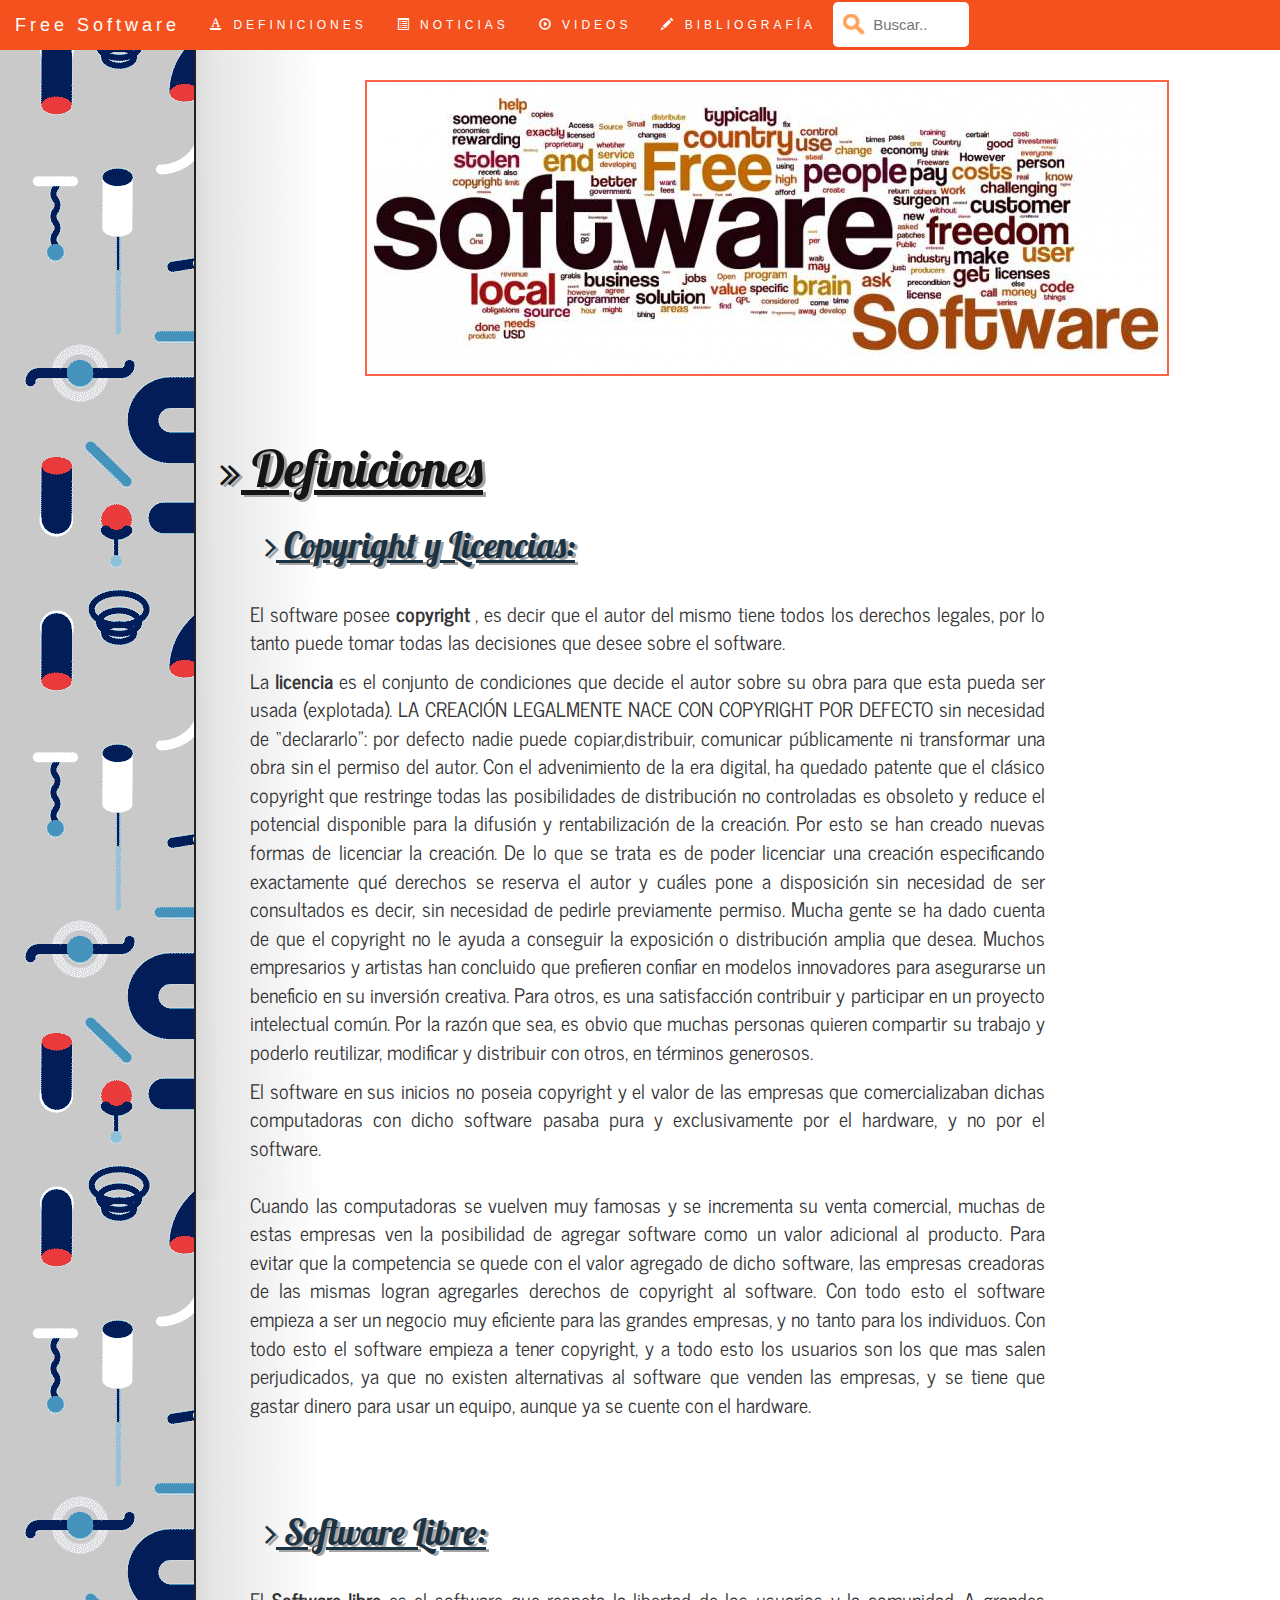
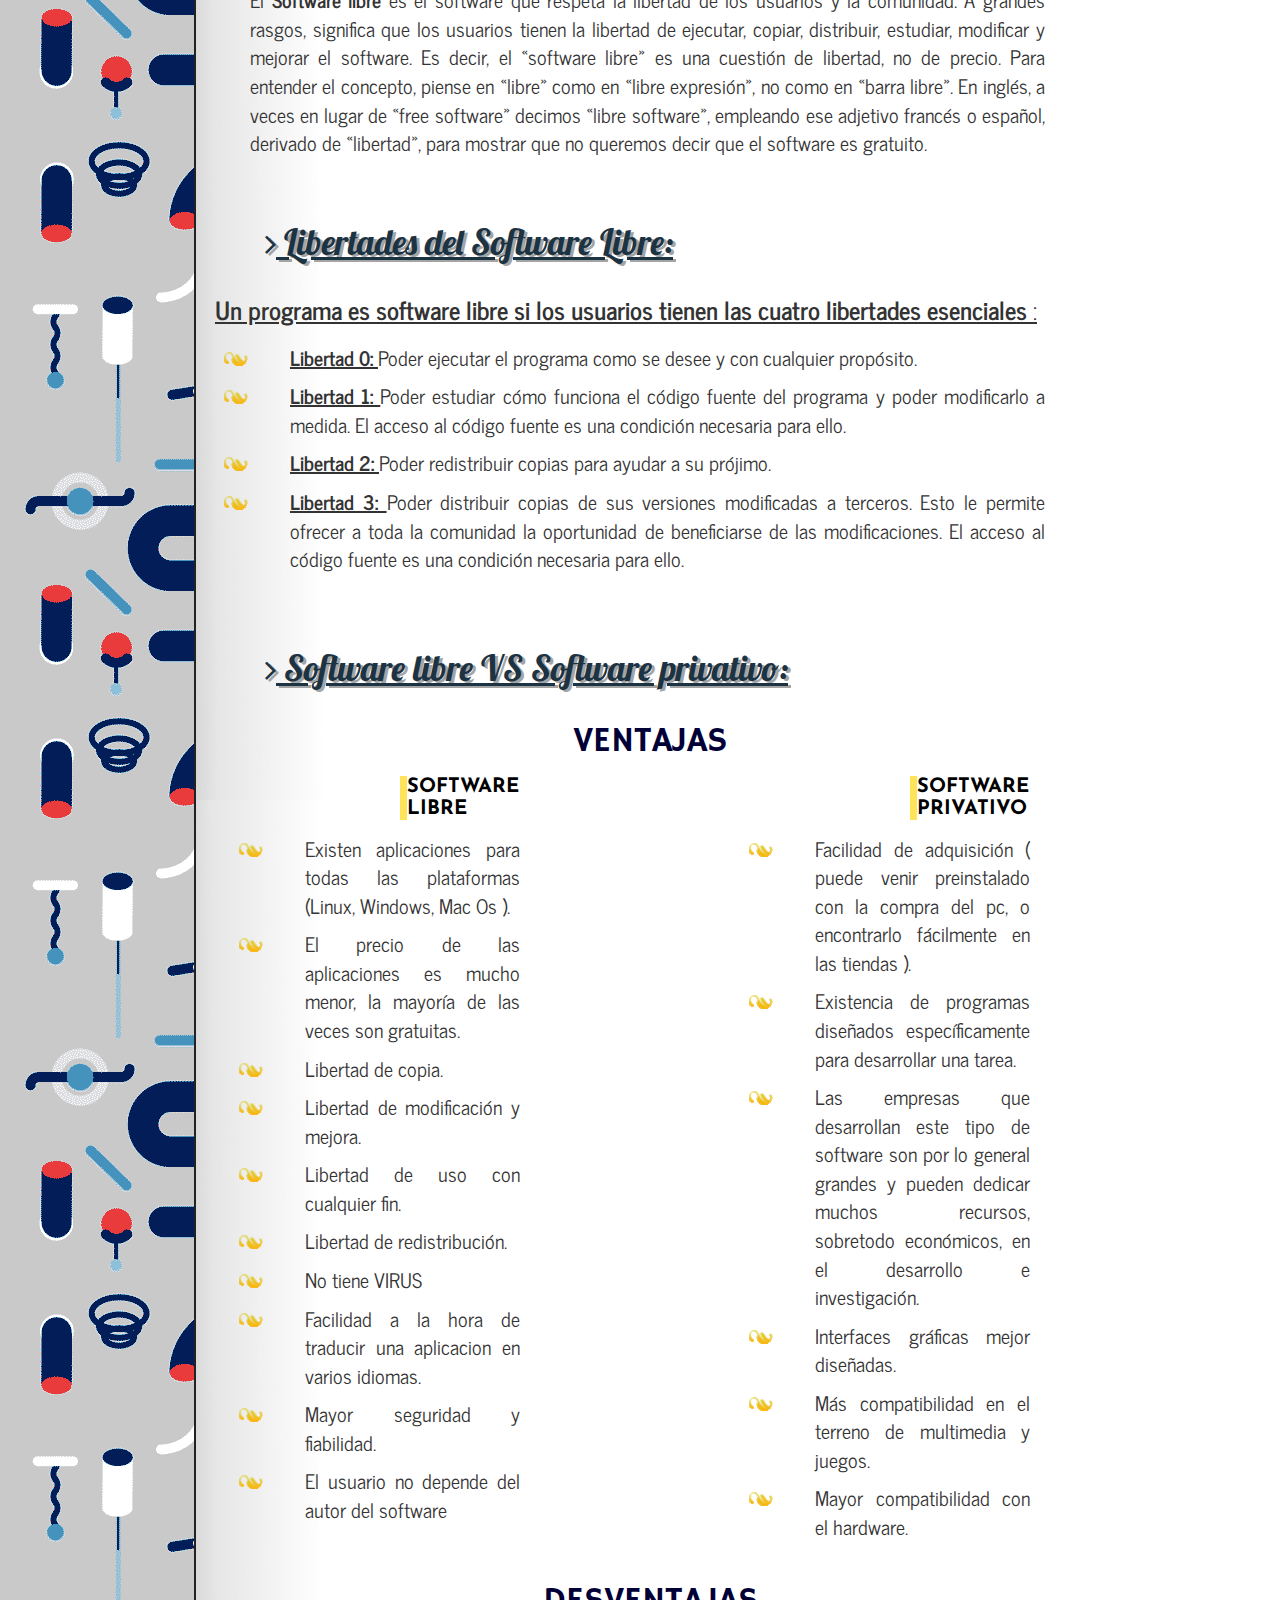
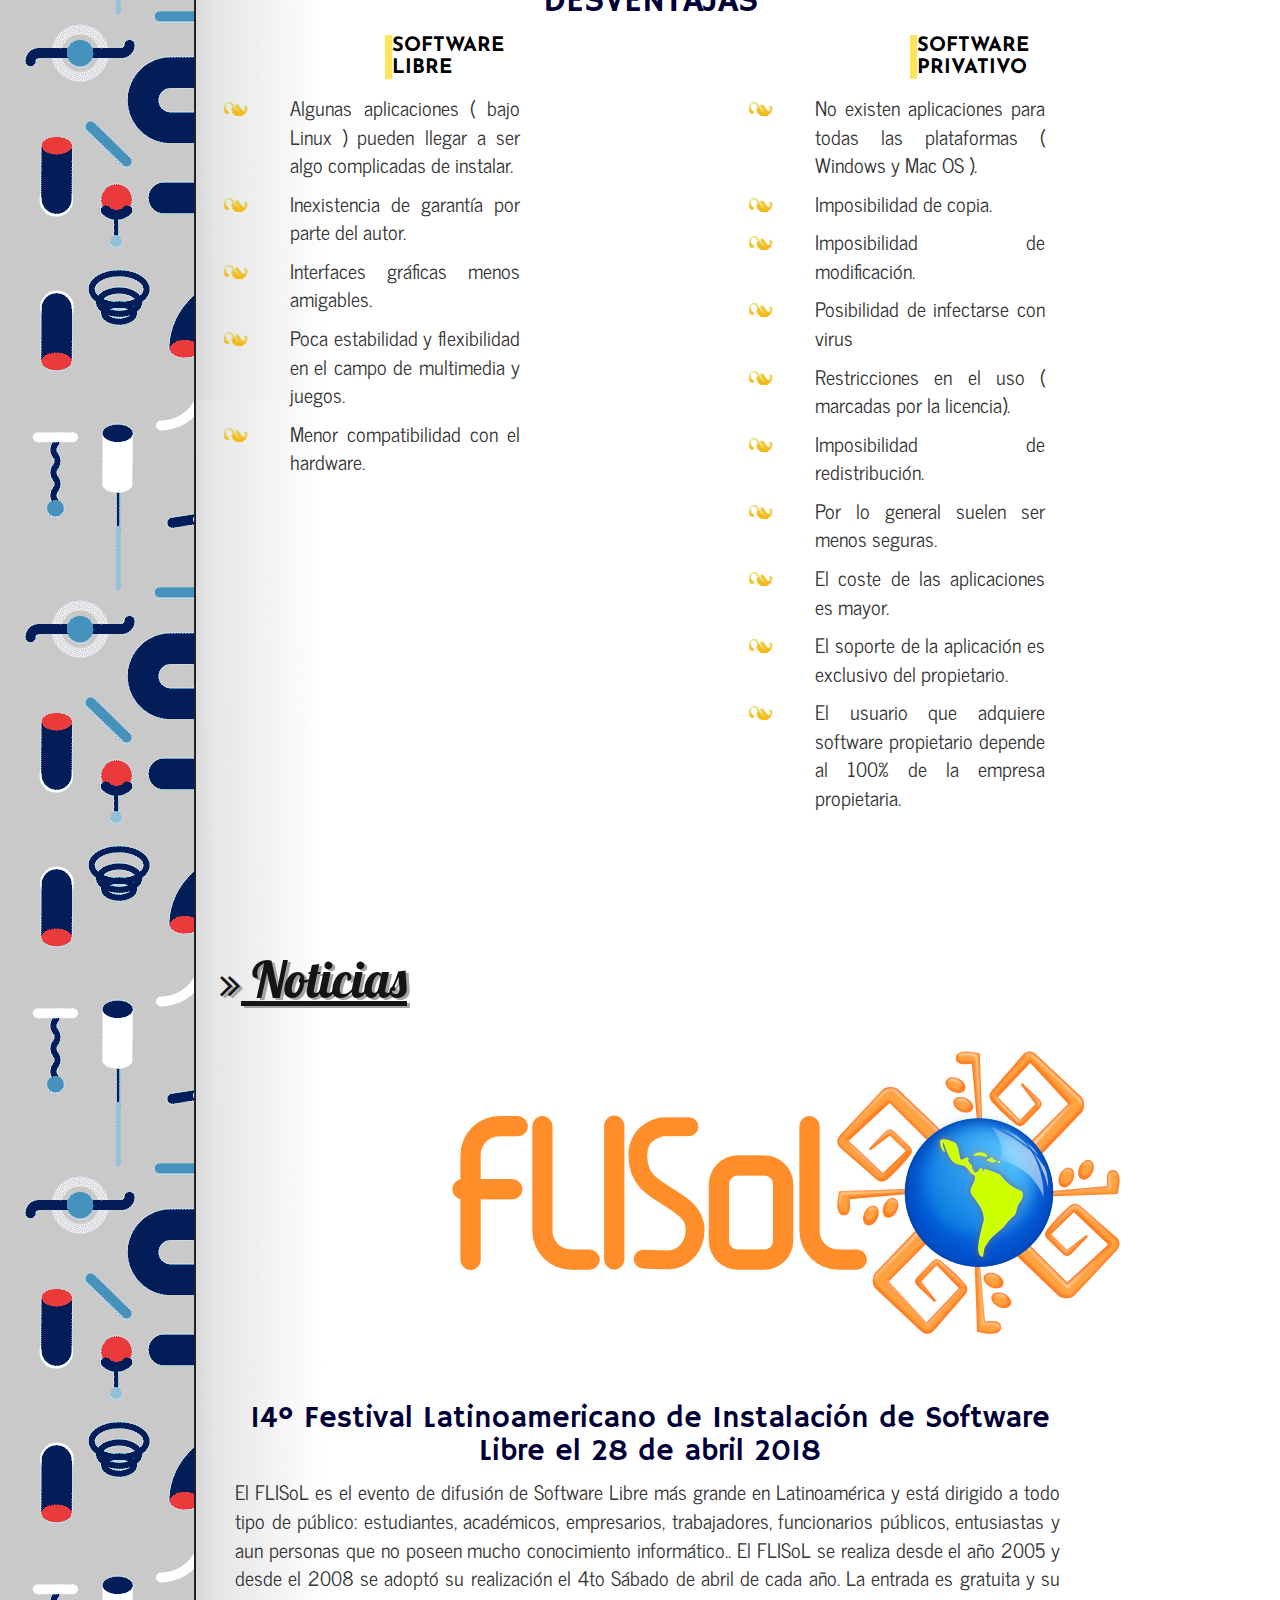
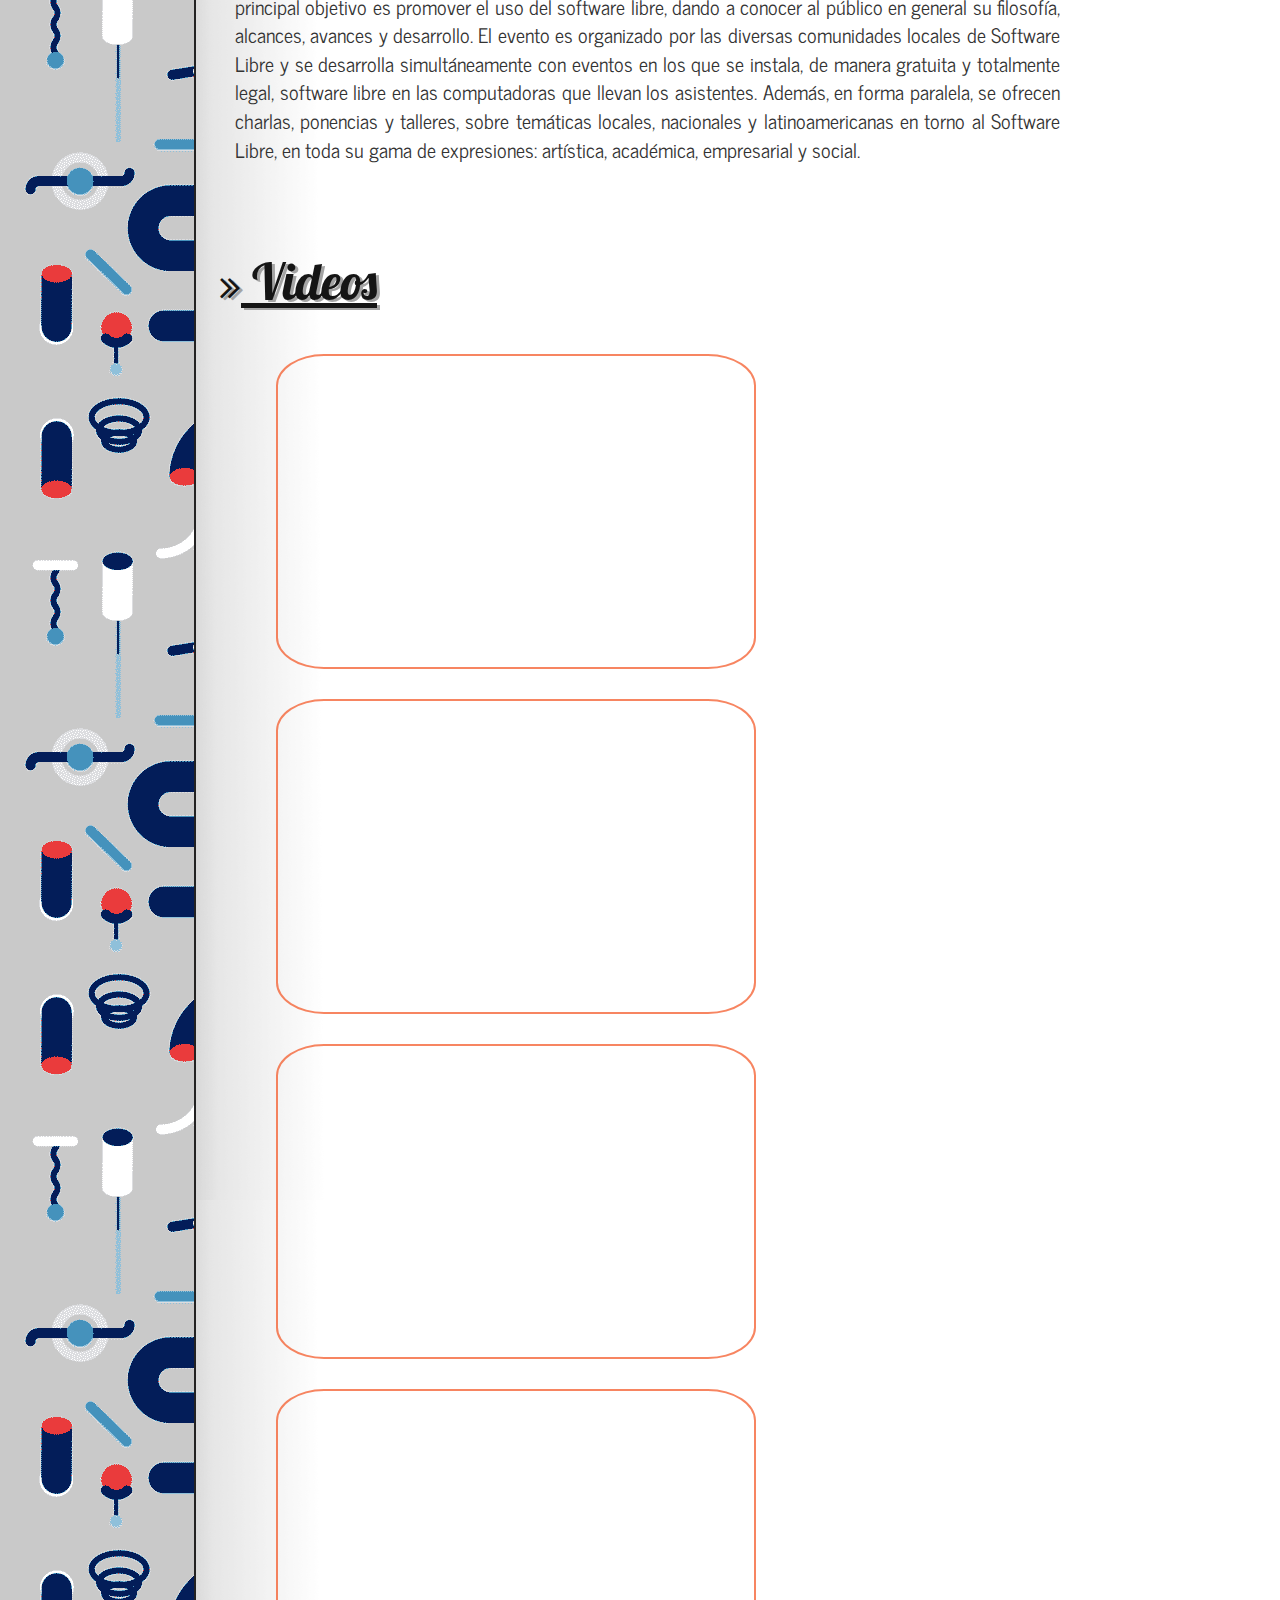
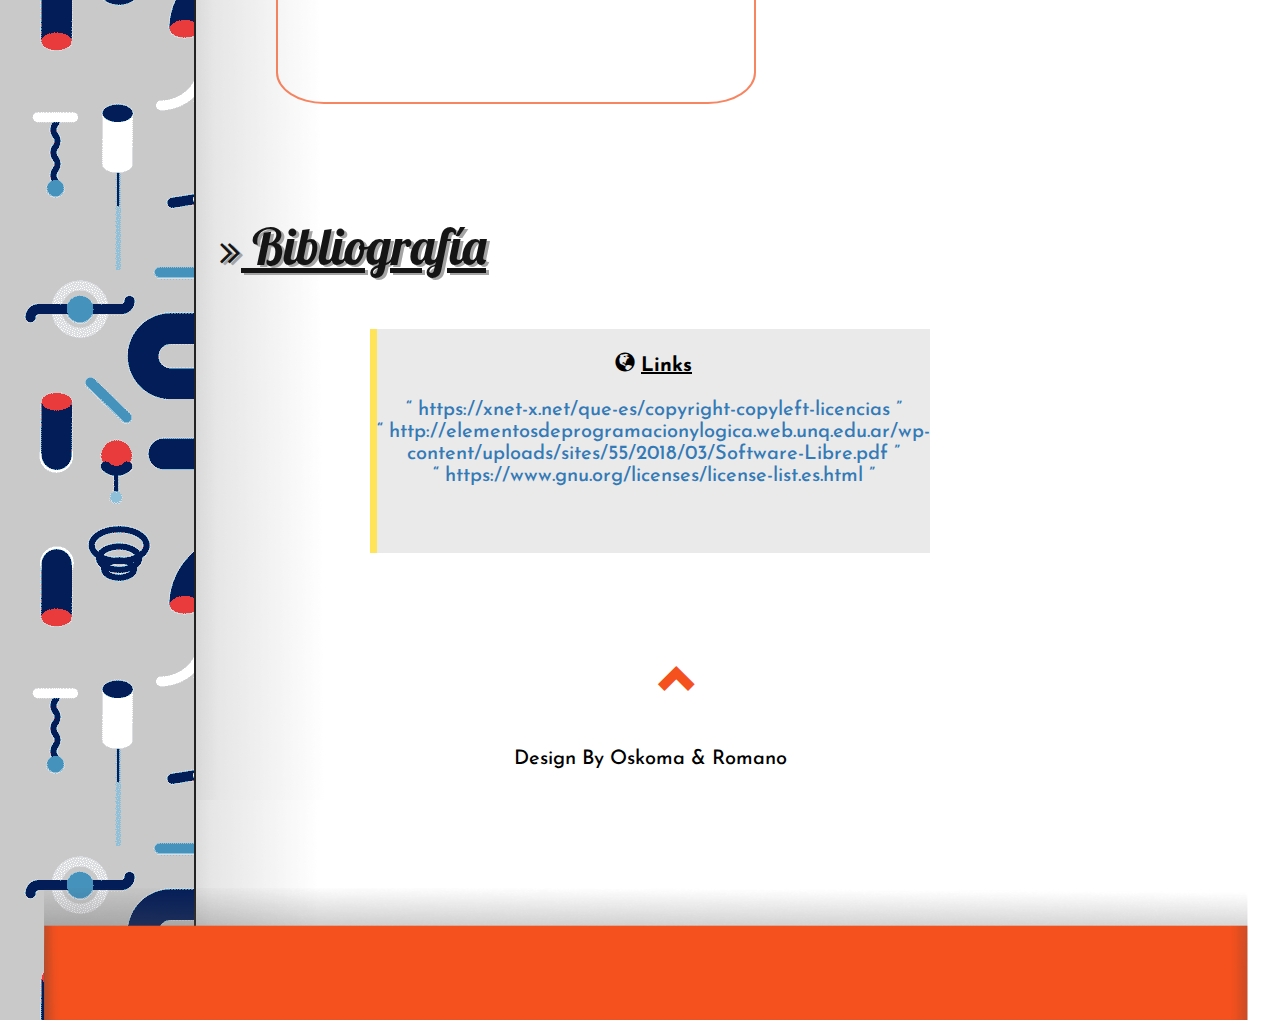
==== commit 601bb861: "Add files via upload" ====
--- a/index.html
+++ b/index.html
@@ -496,7 +496,6 @@
                                                 </a>
                                             </br>
                                             <br>
-                                            </br>
                                         </br>
                                     </br>
                                 </h4>
@@ -505,7 +504,6 @@
                     </br>
                 </div>
             </br>
-        </br>
         <br>
             <br>
                 <footer class="container-fluid text-center">
@@ -521,7 +519,9 @@
                         </br>
                     </br>
                 </footer>
-            </br>
-        </br>
+                  <div class="footer">
+                    <center>
+                       <img src="img/pingi.png">
+                  </div>
     </body>
-</html>+</html>
--- a/css/style.css
+++ b/css/style.css
@@ -145,6 +145,7 @@
     margin-left: -2cm;
     text-shadow: 3px 2px white;
 }
+
 footer .glyphicon {
     font-size: 40px;
     margin-bottom: 40px;
@@ -185,4 +186,4 @@
     width: 480px;
     height: 315px;
 }
-/*************************************************/+/*************************************************/
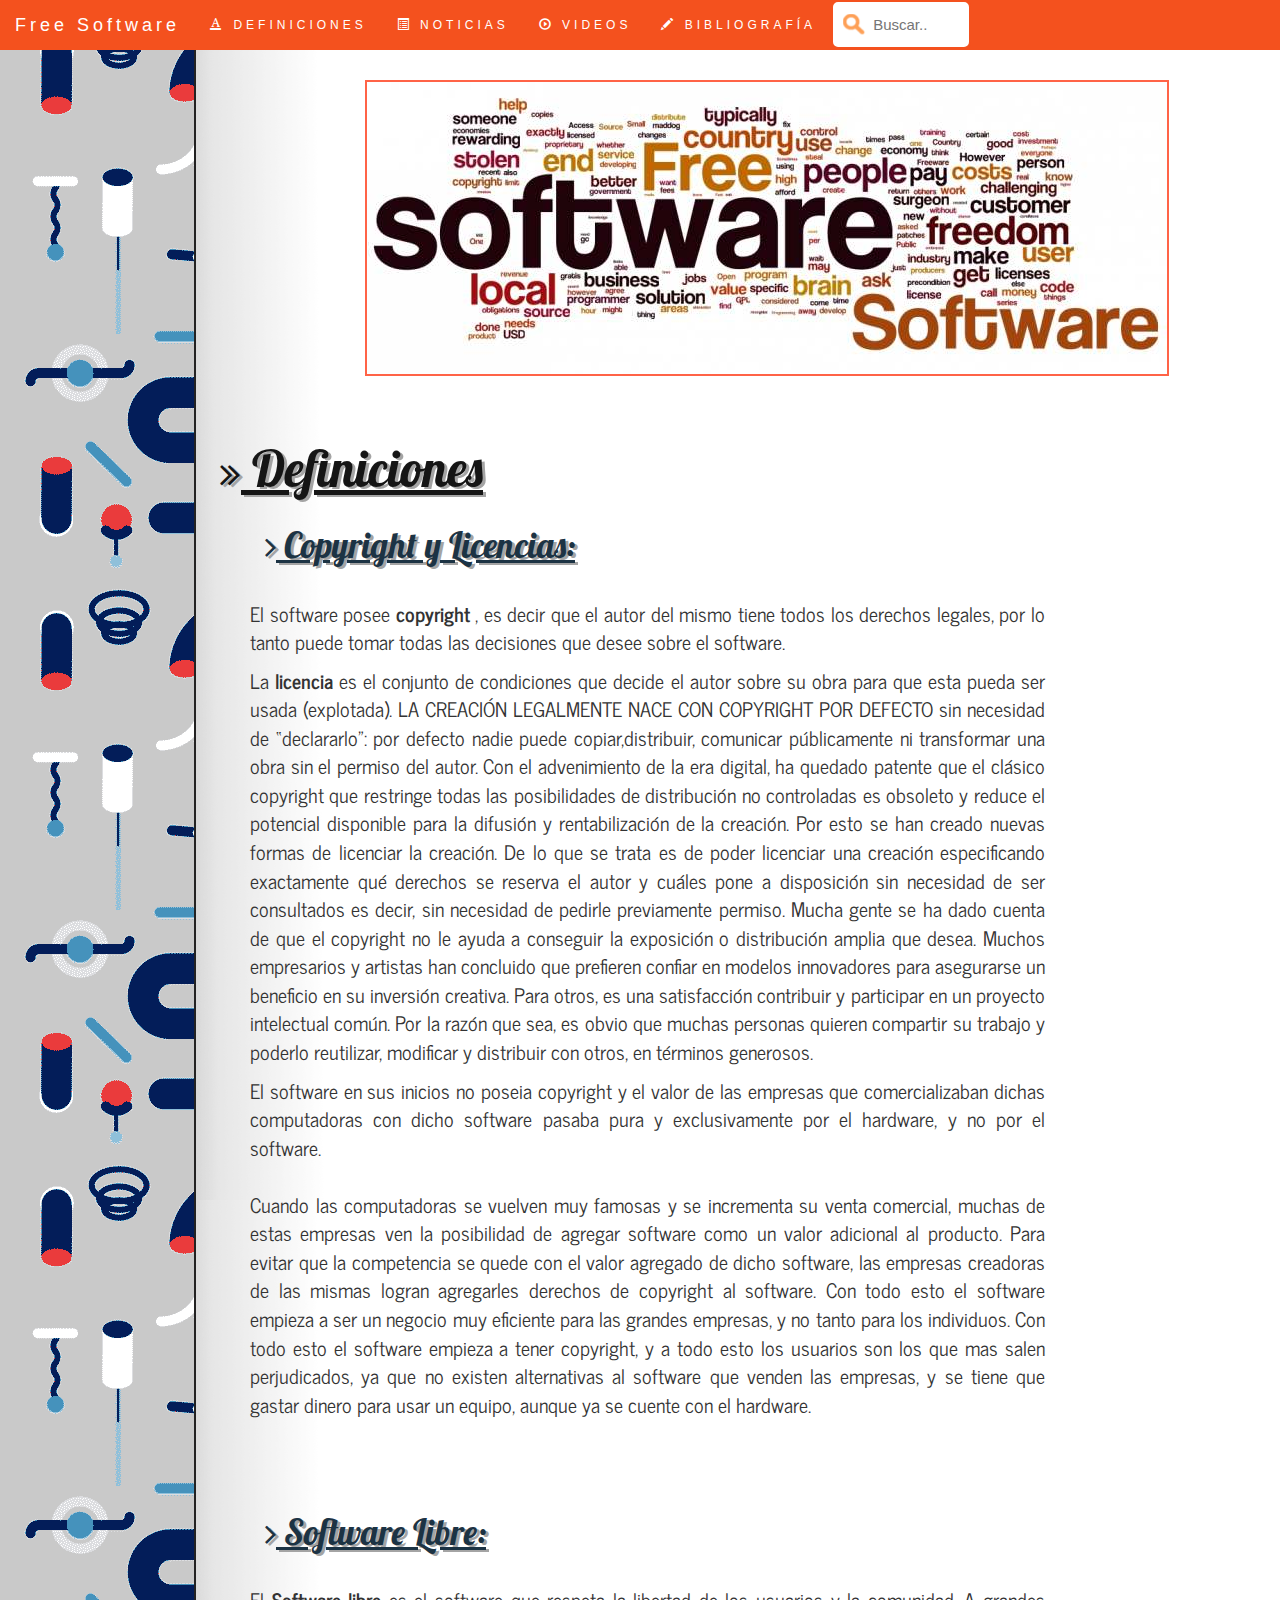
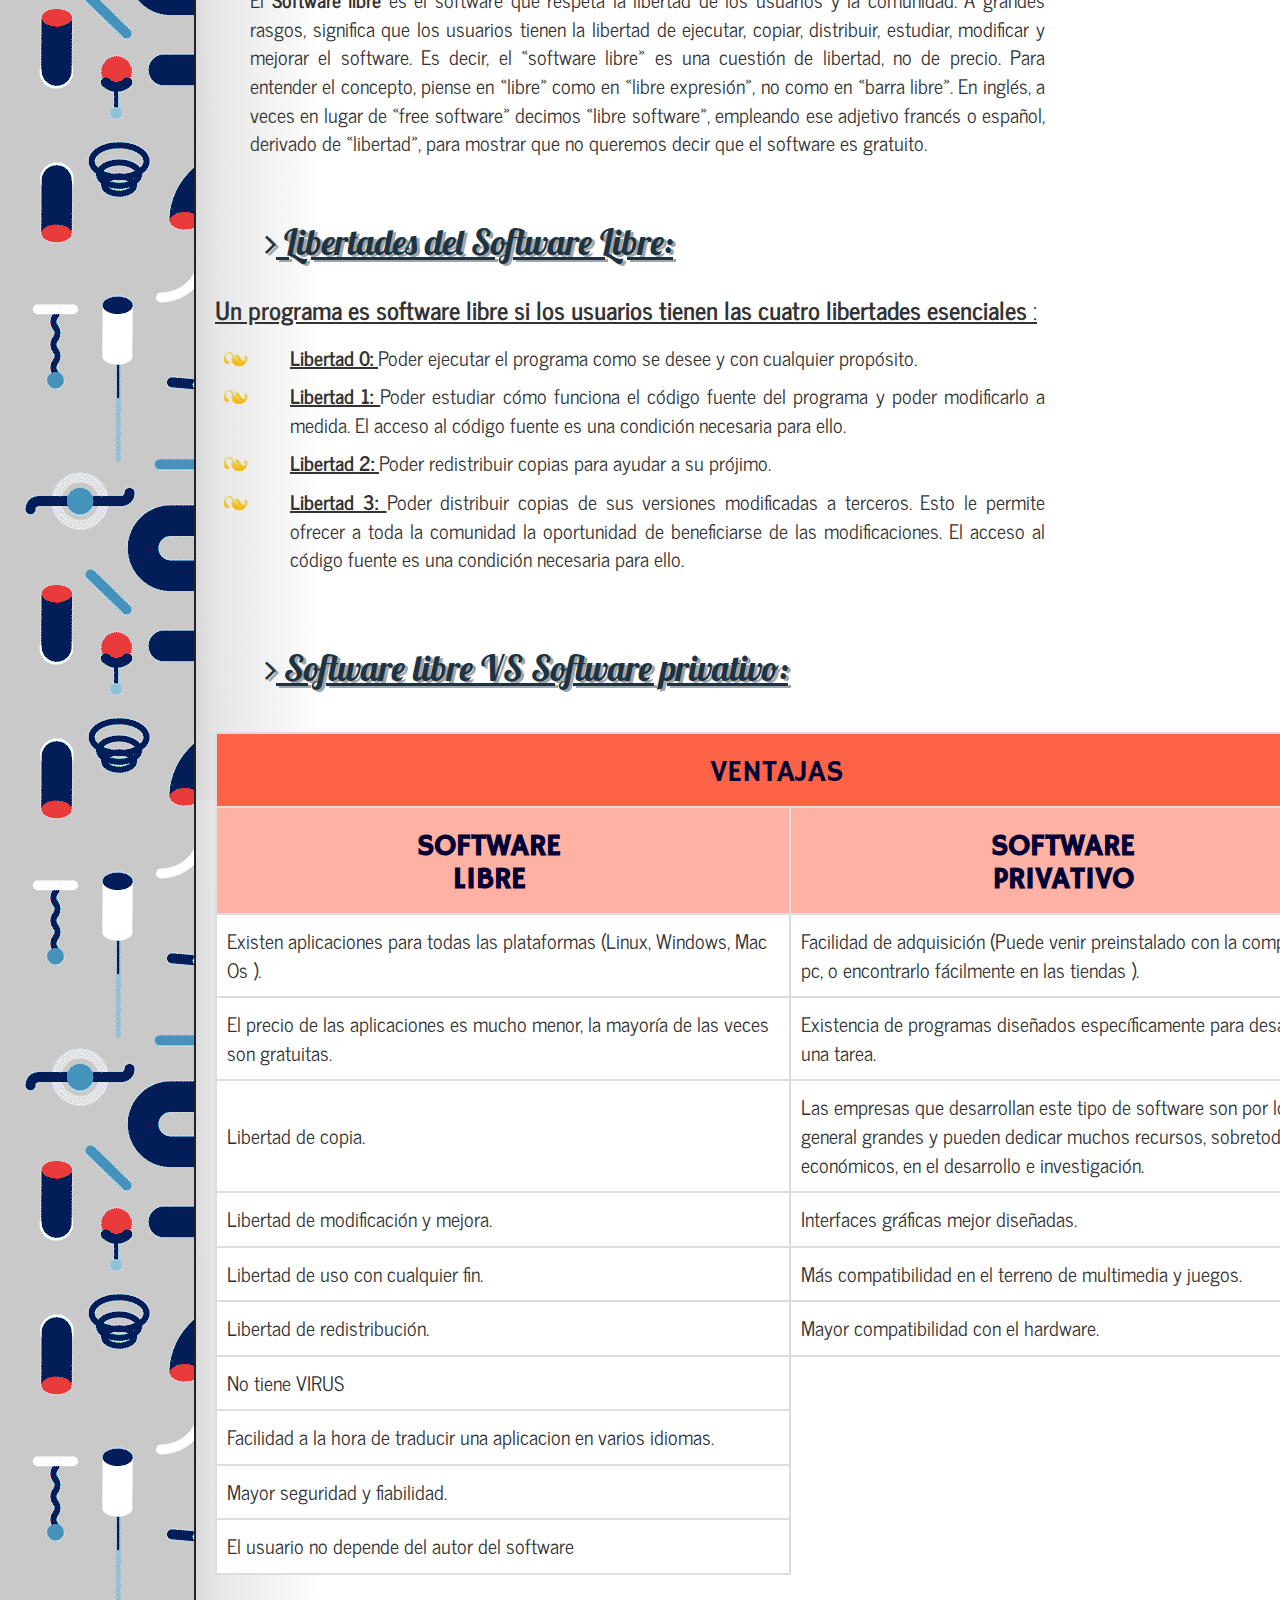
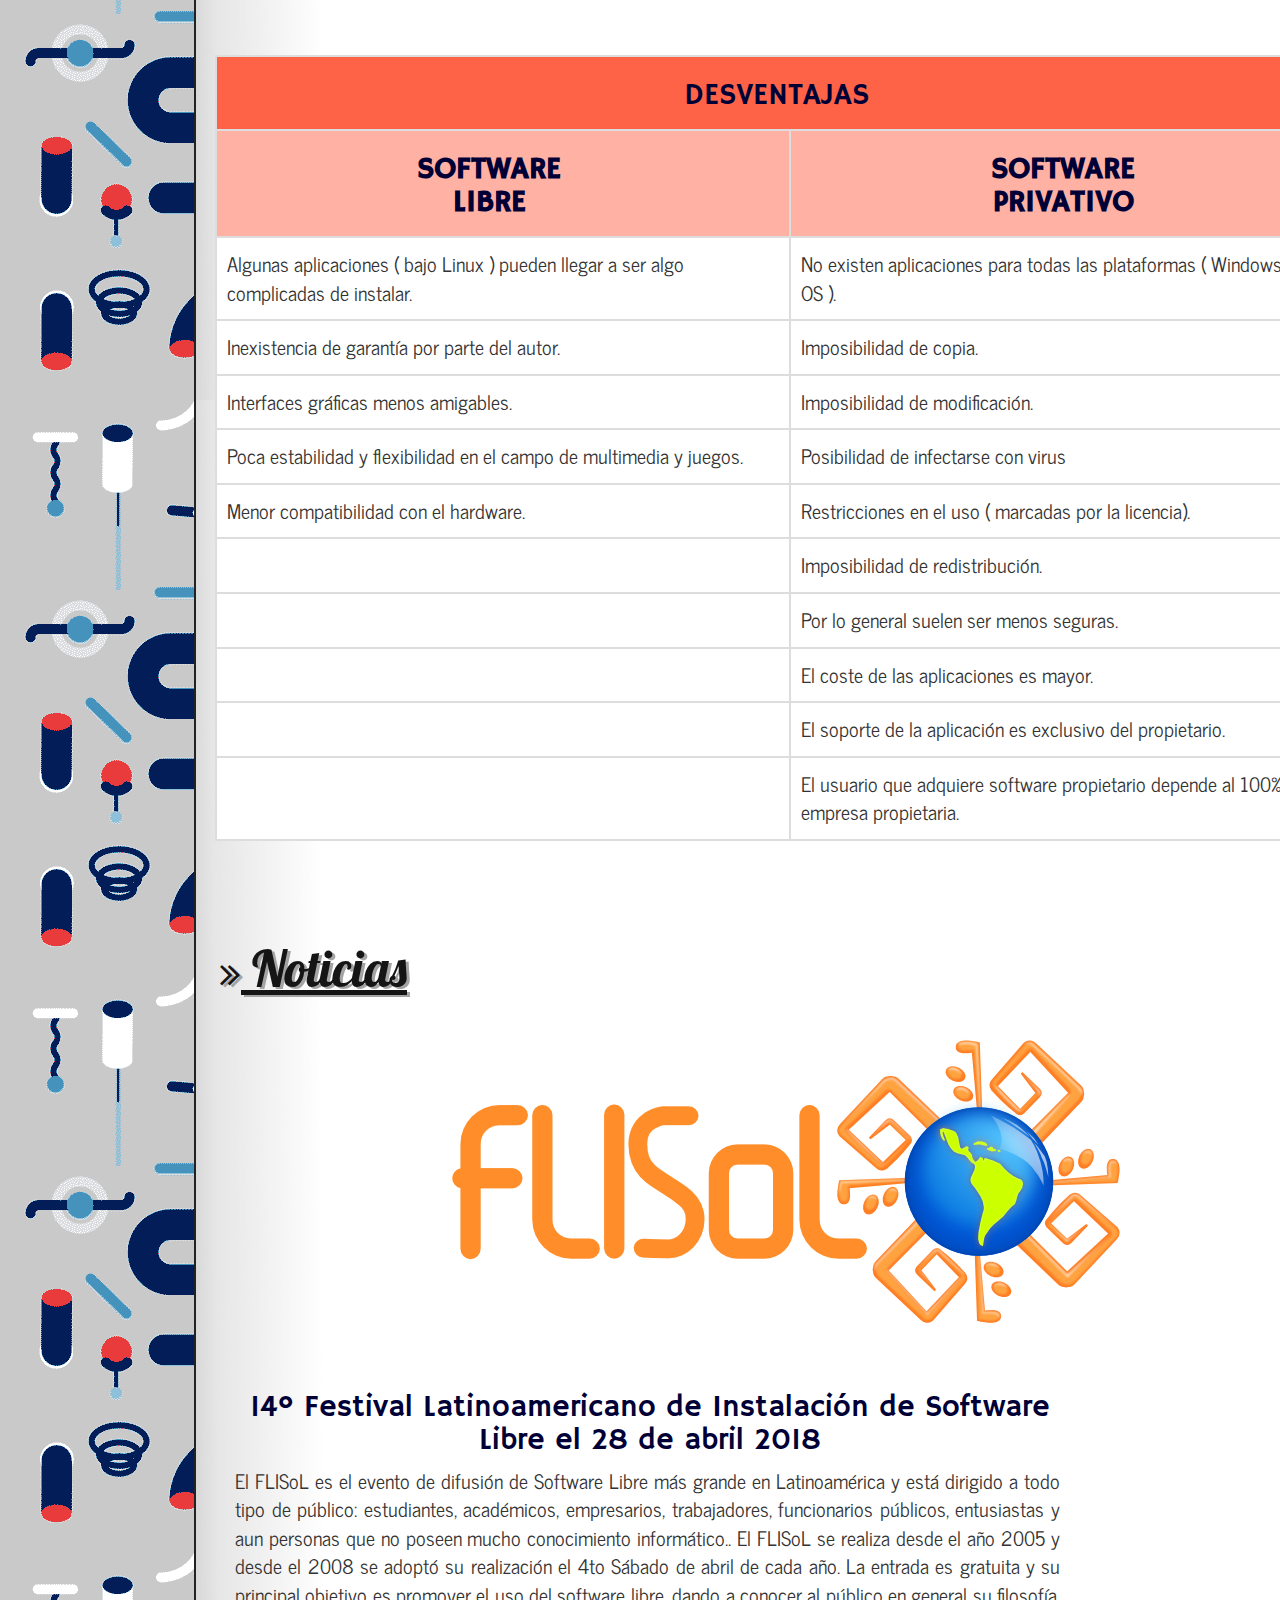
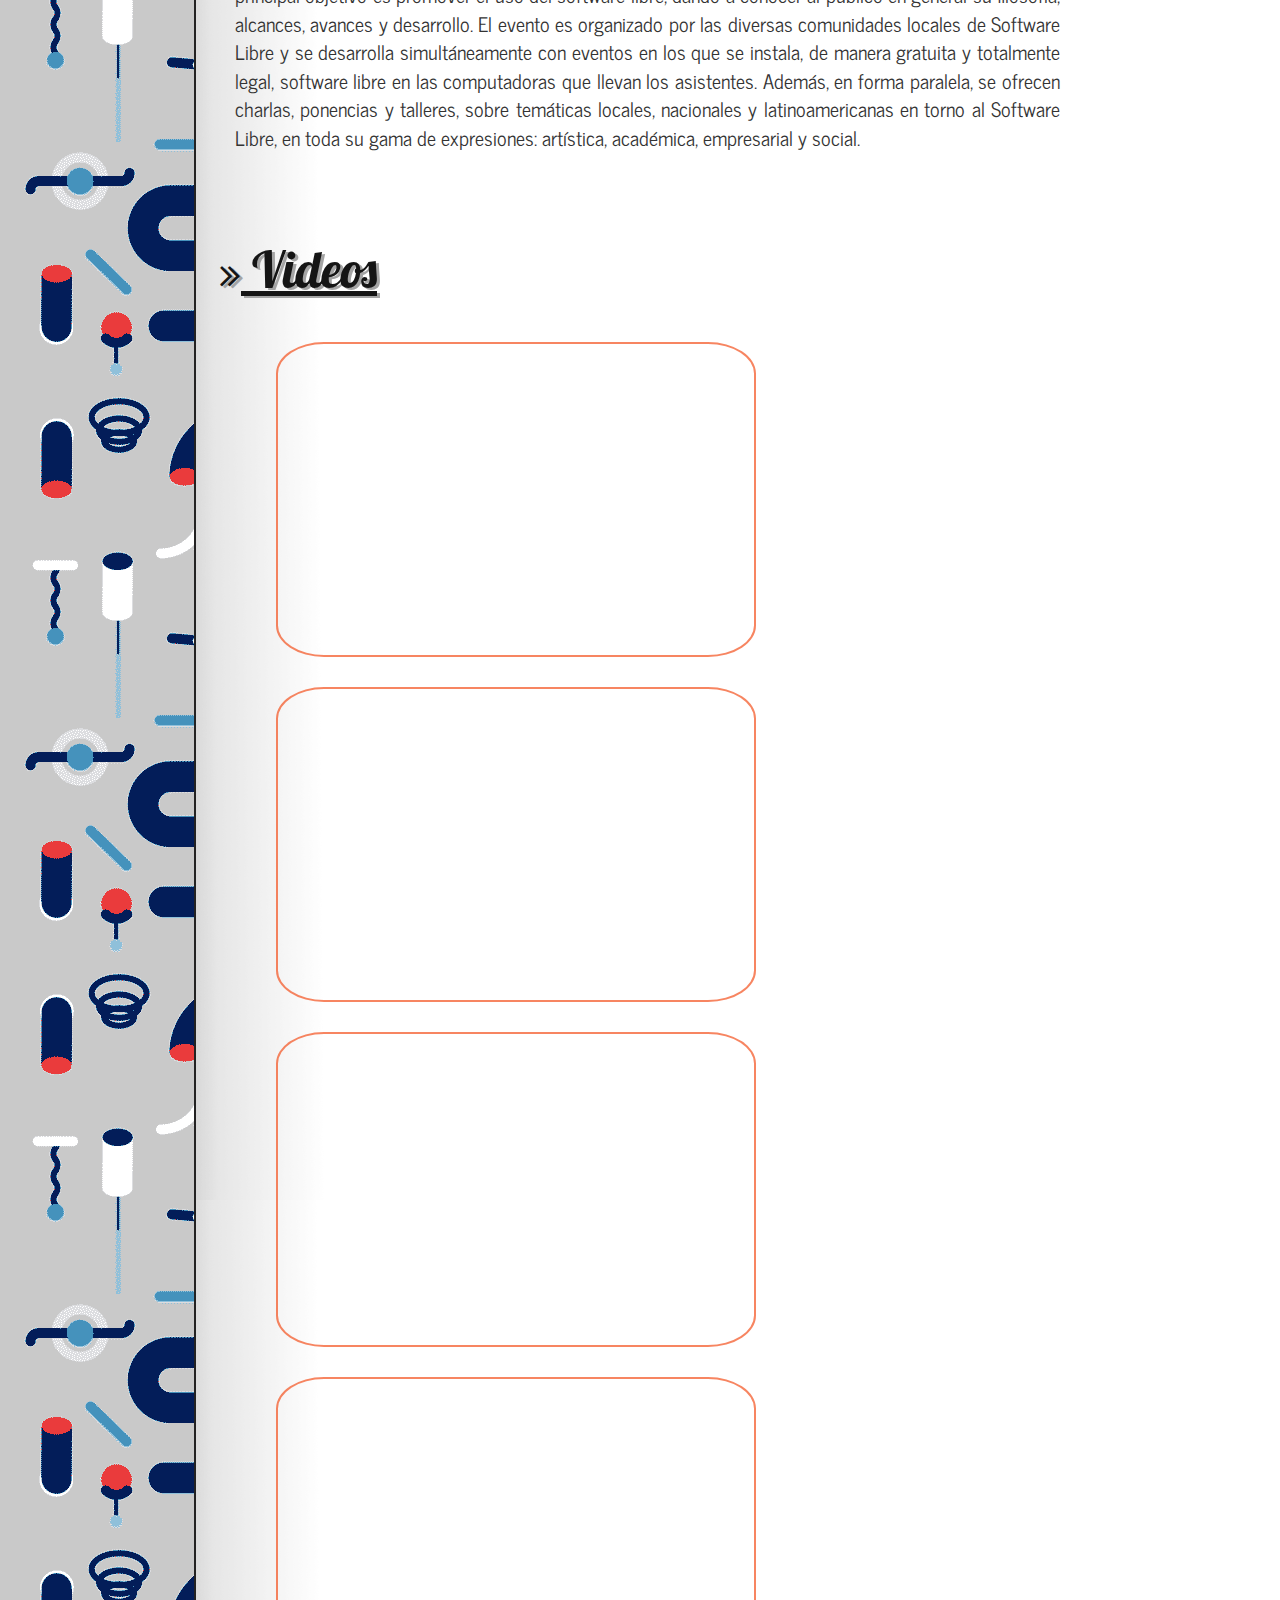
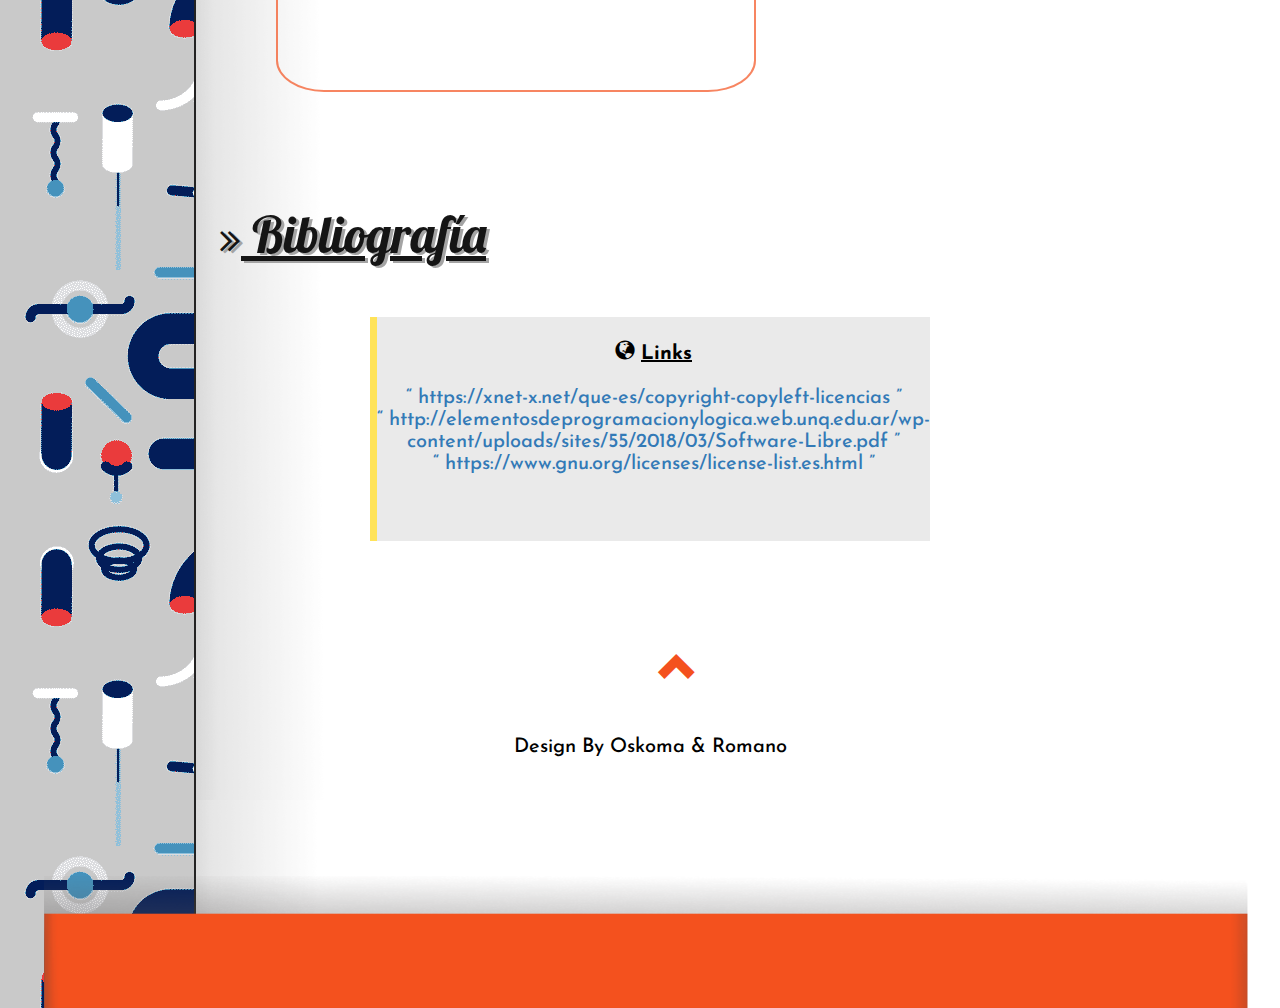
==== commit c26a4d79: "Add files via upload" ====
--- a/index.html
+++ b/index.html
@@ -208,212 +208,236 @@
                                                 </i>
                                                 Software libre VS Software privativo:
                                             </h1>
-                                            <br>
-                                                <h3 style="font-size:35px">
+                                            <br> <br>
+                                            <table id="customers">
+                                              <tr>
+                                                <th colspan="2" style="background-color: #ff6347;">
+                                                  <h3>
                                                     VENTAJAS
-                                                </h3>
-                                                <div class="col-sm-6">
-                                                    <h4 class="dashed">
-                                                        <b>
-                                                            SOFTWARE LIBRE
-                                                        </b>
-                                                    </h4>
-                                                    <ul>
-                                                        <li>
-                                                            <p>
-                                                                Existen aplicaciones para todas las plataformas (Linux, Windows, Mac Os ).
-                                                            </p>
-                                                        </li>
-                                                        <li>
-                                                            <p>
-                                                                El precio de las aplicaciones  es mucho menor, la mayoría de las veces  son gratuitas.
-                                                            </p>
-                                                        </li>
-                                                        <li>
-                                                            <p>
-                                                                Libertad de copia.
-                                                            </p>
-                                                        </li>
-                                                        <li>
-                                                            <p>
-                                                                Libertad de modificación y mejora.
-                                                            </p>
-                                                        </li>
-                                                        <li>
-                                                            <p>
-                                                                Libertad de uso con cualquier fin.
-                                                            </p>
-                                                        </li>
-                                                        <li>
-                                                            <p>
-                                                                Libertad de redistribución.
-                                                            </p>
-                                                        </li>
-                                                        <li>
-                                                            <p>
-                                                                No tiene VIRUS
-                                                            </p>
-                                                        </li>
-                                                        <li>
-                                                            <p>
-                                                                Facilidad a la hora de traducir una aplicacion en varios idiomas.
-                                                            </p>
-                                                        </li>
-                                                        <li>
-                                                            <p>
-                                                                Mayor seguridad y fiabilidad.
-                                                            </p>
-                                                        </li>
-                                                        <li>
-                                                            <p>
-                                                                El usuario no depende del autor del software
-                                                            </p>
-                                                        </li>
-                                                    </ul>
-                                                </div>
-                                                <div class="col-sm-6">
-                                                    <h4 class="dashed">
-                                                        <b>
-                                                            SOFTWARE PRIVATIVO
-                                                        </b>
-                                                    </h4>
-                                                    <ul>
-                                                        <li>
-                                                            <p>
-                                                                Facilidad de adquisición ( puede venir preinstalado con la compra del pc, o encontrarlo fácilmente en las tiendas ).
-                                                            </p>
-                                                        </li>
-                                                        <li>
-                                                            <p>
-                                                                Existencia de programas diseñados  específicamente para desarrollar una tarea.
-                                                            </p>
-                                                        </li>
-                                                        <li>
-                                                            <p>
-                                                                Las empresas  que desarrollan este tipo de software son por lo general grandes y pueden dedicar muchos recursos, sobretodo económicos, en el desarrollo e investigación.
-                                                            </p>
-                                                        </li>
-                                                        <li>
-                                                            <p>
-                                                                Interfaces gráficas mejor diseñadas.
-                                                            </p>
-                                                        </li>
-                                                        <li>
-                                                            <p>
-                                                                Más  compatibilidad en el terreno de multimedia y juegos.
-                                                            </p>
-                                                        </li>
-                                                        <li>
-                                                            <p>
-                                                                Mayor compatibilidad con el hardware.
-                                                            </p>
-                                                        </li>
-                                                    </ul>
-                                                </div>
-                                            </br>
-                                        </div>
-                                        <h3 style="font-size:35px">
-                                            DESVENTAJAS
-                                        </h3>
-                                        <div class="col-sm-6">
-                                            <h4 class="dashed">
+                                                  </h3>
+                                                </th>
+                                              </tr>
+                                              <tr>
+                                                <th style="background-color: rgba(255, 99, 71, 0.5);">
+                                                  <h3>
+                                                    <b>
+                                                      SOFTWARE LIBRE
+                                                    </b>
+                                                  </h3>
+                                                </th>
+                                                <th style="background-color: rgba(255, 99, 71, 0.5);">
+                                                  <h3>
+                                                    <b>
+                                                      SOFTWARE PRIVATIVO
+                                                    </b>
+                                                  </h3>
+                                                </th>
+                                              </tr>
+                                              <tr>
+                                                <td>
+
+                                                    Existen aplicaciones para todas las plataformas (Linux, Windows, Mac Os ).
+
+                                                </td>
+                                                <td>
+
+                                                    Facilidad de adquisición (Puede venir preinstalado con la compra del pc, o encontrarlo fácilmente en las tiendas ).
+
+                                                </td>
+                                              </tr>
+                                              <tr>
+                                                <td>
+
+                                                    El precio de las aplicaciones  es mucho menor, la mayoría de las veces  son gratuitas.
+
+                                                </td>
+                                                <td>
+
+                                                    Existencia de programas diseñados  específicamente para desarrollar una tarea.
+
+                                                </td>
+                                              </tr>
+                                              <tr>
+                                                <td>
+
+                                                    Libertad de copia.
+
+                                                </td>
+                                                <td>
+
+                                                    Las empresas  que desarrollan este tipo de software son por lo general grandes y pueden dedicar muchos recursos, sobretodo económicos, en el desarrollo e investigación.
+
+                                                </td>
+                                              </tr>
+                                              <tr>
+                                                <td>
+
+                                                    Libertad de modificación y mejora.
+
+                                                </td>
+                                                <td>
+
+                                                    Interfaces gráficas mejor diseñadas.
+
+                                                </td>
+                                              </tr>
+                                              <tr>
+                                                <td>
+
+                                                    Libertad de uso con cualquier fin.
+
+                                                </td>
+                                                <td>
+
+                                                    Más compatibilidad en el terreno de multimedia y juegos.
+
+                                                </td>
+                                              </tr>
+                                              <tr>
+                                                <td>
+
+                                                    Libertad de redistribución.
+
+                                                </td>
+                                                <td>
+
+                                                    Mayor compatibilidad con el hardware.
+
+                                                </td>
+                                              </tr>
+                                              <tr>
+                                                <td>
+
+                                                    No tiene VIRUS
+
+                                                </td>
+                                              </tr>
+                                              <tr>
+                                                <td>
+
+                                                    Facilidad a la hora de traducir una aplicacion en varios idiomas.
+
+                                                </td>
+                                              </tr>
+                                              <tr>
+                                                <td>
+
+                                                    Mayor seguridad y fiabilidad.
+
+                                                </td>
+                                              </tr>
+                                              <tr>
+                                                <td>
+
+                                                    El usuario no depende del autor del software
+
+                                                </td>
+                                              </tr>
+                                            </table>
+                                          <br>
+                                        <br>
+                                        <br>
+                                        <br>
+                                        <table id="customers">
+                                          <tr>
+                                            <th colspan="2" style="background-color: #ff6347;">
+                                              <h3>
+                                                DESVENTAJAS
+                                              </h3>
+                                            </th>
+                                          </tr>
+                                          <tr>
+                                            <th style="background-color: rgba(255, 99, 71, 0.5);">
+                                              <h3>
                                                 <b>
-                                                    SOFTWARE LIBRE
+                                                  SOFTWARE LIBRE
                                                 </b>
-                                            </h4>
-                                            <ul>
-                                                <li>
-                                                    <p>
-                                                        Algunas aplicaciones  ( bajo Linux ) pueden llegar a ser algo complicadas de instalar.
-                                                    </p>
-                                                </li>
-                                                <li>
-                                                    <p>
-                                                        Inexistencia de garantía por parte del autor.
-                                                    </p>
-                                                </li>
-                                                <li>
-                                                    <p>
-                                                        Interfaces gráficas menos amigables.
-                                                    </p>
-                                                </li>
-                                                <li>
-                                                    <p>
-                                                        Poca estabilidad y flexibilidad en el campo de multimedia y juegos.
-                                                    </p>
-                                                </li>
-                                                <li>
-                                                    <p>
-                                                        Menor compatibilidad con el hardware.
-                                                    </p>
-                                                </li>
-                                            </ul>
-                                        </div>
-                                        <div class="col-sm-6">
-                                            <h4 class="dashed">
+                                              </h3>
+                                            </th>
+                                            <th style="background-color: rgba(255, 99, 71, 0.5);">
+                                              <h3>
                                                 <b>
-                                                    SOFTWARE PRIVATIVO
+                                                  SOFTWARE PRIVATIVO
                                                 </b>
-                                            </h4>
-                                            <ul>
-                                                <li>
-                                                    <p>
-                                                        No existen aplicaciones  para todas las plataformas ( Windows y Mac OS ).
-                                                    </p>
-                                                </li>
-                                                <li>
-                                                    <p>
-                                                        Imposibilidad de copia.
-                                                    </p>
-                                                </li>
-                                                <li>
-                                                    <p>
-                                                        Imposibilidad de modificación.
-                                                    </p>
-                                                </li>
-                                                <li>
-                                                    <p>
-                                                        Posibilidad de infectarse con virus
-                                                    </p>
-                                                </li>
-                                                <li>
-                                                    <p>
-                                                        Restricciones  en el uso ( marcadas por la licencia).
-                                                    </p>
-                                                </li>
-                                                <li>
-                                                    <p>
-                                                        Imposibilidad de redistribución.
-                                                    </p>
-                                                </li>
-                                                <li>
-                                                    <p>
-                                                        Por lo general suelen ser menos seguras.
-                                                    </p>
-                                                </li>
-                                                <li>
-                                                    <p>
-                                                        El coste de las aplicaciones  es mayor.
-                                                    </p>
-                                                </li>
-                                                <li>
-                                                    <p>
-                                                        El soporte de la aplicación es exclusivo  del propietario.
-                                                    </p>
-                                                </li>
-                                                <li>
-                                                    <p>
-                                                        El usuario que adquiere software propietario depende al 100% de la empresa  propietaria.
-                                                    </p>
-                                                </li>
-                                            </ul>
-                                        </div>
-                                    </div>
-                                </br>
-                            </br>
-                        </img>
+                                              </h3>
+                                            </th>
+                                          </tr>
+                                            <tr>
+                                              <td>
+                                                Algunas aplicaciones  ( bajo Linux ) pueden llegar a ser algo complicadas de instalar.
+                                              </td>
+                                              <td>
+                                                No existen aplicaciones  para todas las plataformas ( Windows y Mac OS ).
+                                              </td>
+                                            </tr>
+                                            <tr>
+                                              <td>
+                                                Inexistencia de garantía por parte del autor.
+                                              </td>
+                                              <td>
+                                                Imposibilidad de copia.
+                                              </td>
+                                            </tr>
+                                            <tr>
+                                              <td>
+                                                Interfaces gráficas menos amigables.
+                                              </td>
+                                              <td>
+                                                Imposibilidad de modificación.
+                                              </td>
+                                            </tr>
+                                            <tr>
+                                              <td>
+                                                Poca estabilidad y flexibilidad en el campo de multimedia y juegos.
+                                              </td>
+                                              <td>
+                                                Posibilidad de infectarse con virus
+                                              </td>
+                                            </tr>
+                                            <tr>
+                                              <td>
+                                                Menor compatibilidad con el hardware.
+                                              </td>
+                                              <td>
+                                                Restricciones  en el uso ( marcadas por la licencia).
+                                              </td>
+                                            </tr>
+                                            <tr>
+                                              <td></td>
+                                              <td>
+                                                Imposibilidad de redistribución.
+                                              </td>
+                                            </tr>
+                                            <tr>
+                                              <td></td>
+                                              <td>
+                                                Por lo general suelen ser menos seguras.
+                                              </td>
+                                            </tr>
+                                            <tr>
+                                              <td></td>
+                                              <td>
+                                                El coste de las aplicaciones  es mayor.
+                                              </td>
+                                            </tr>
+                                            <tr>
+                                              <td></td>
+                                              <td>
+                                                El soporte de la aplicación es exclusivo  del propietario.
+                                              </td>
+                                            </tr>
+                                            <tr>
+                                              <td></td>
+                                              <td>
+                                                El usuario que adquiere software propietario depende al 100% de la empresa  propietaria.
+                                              </td>
+                                           </tr>
+                                        </table>
+                                     </div>
+                                  </div>
+                              </img>
+                          </br>
                     </br>
-                </br>
                 <div class="container-fluid contenedor" id="Noticias">
                     <h2>
                         <i class="fa fa-angle-double-right" style="font-size:36px">
--- a/css/style.css
+++ b/css/style.css
@@ -108,6 +108,39 @@
     overflow: hidden;
 }
 li {}
+/*************************************************/
+
+/* TABLAS */
+
+#customers {
+    border-collapse: collapse;
+
+    width: 80%;
+    background-color: white;
+
+}
+
+#customers td, #customers th {
+    border: 2px solid #ddd ;
+    padding-top: 12px;
+    padding-bottom: 12px;
+    padding-left: 10px;
+    padding-right: 20px;
+}
+
+#customers tr:hover {background-color: #ddd;}
+
+#customers tr {
+  font-family: 'News Cycle', sans-serif;
+  font-size: 20px;
+}
+
+#customers th {
+    text-align: left;
+    padding-left: 180px;
+    padding-right: 58px;
+
+}
 /*************************************************/
 
 /* BANNER */
